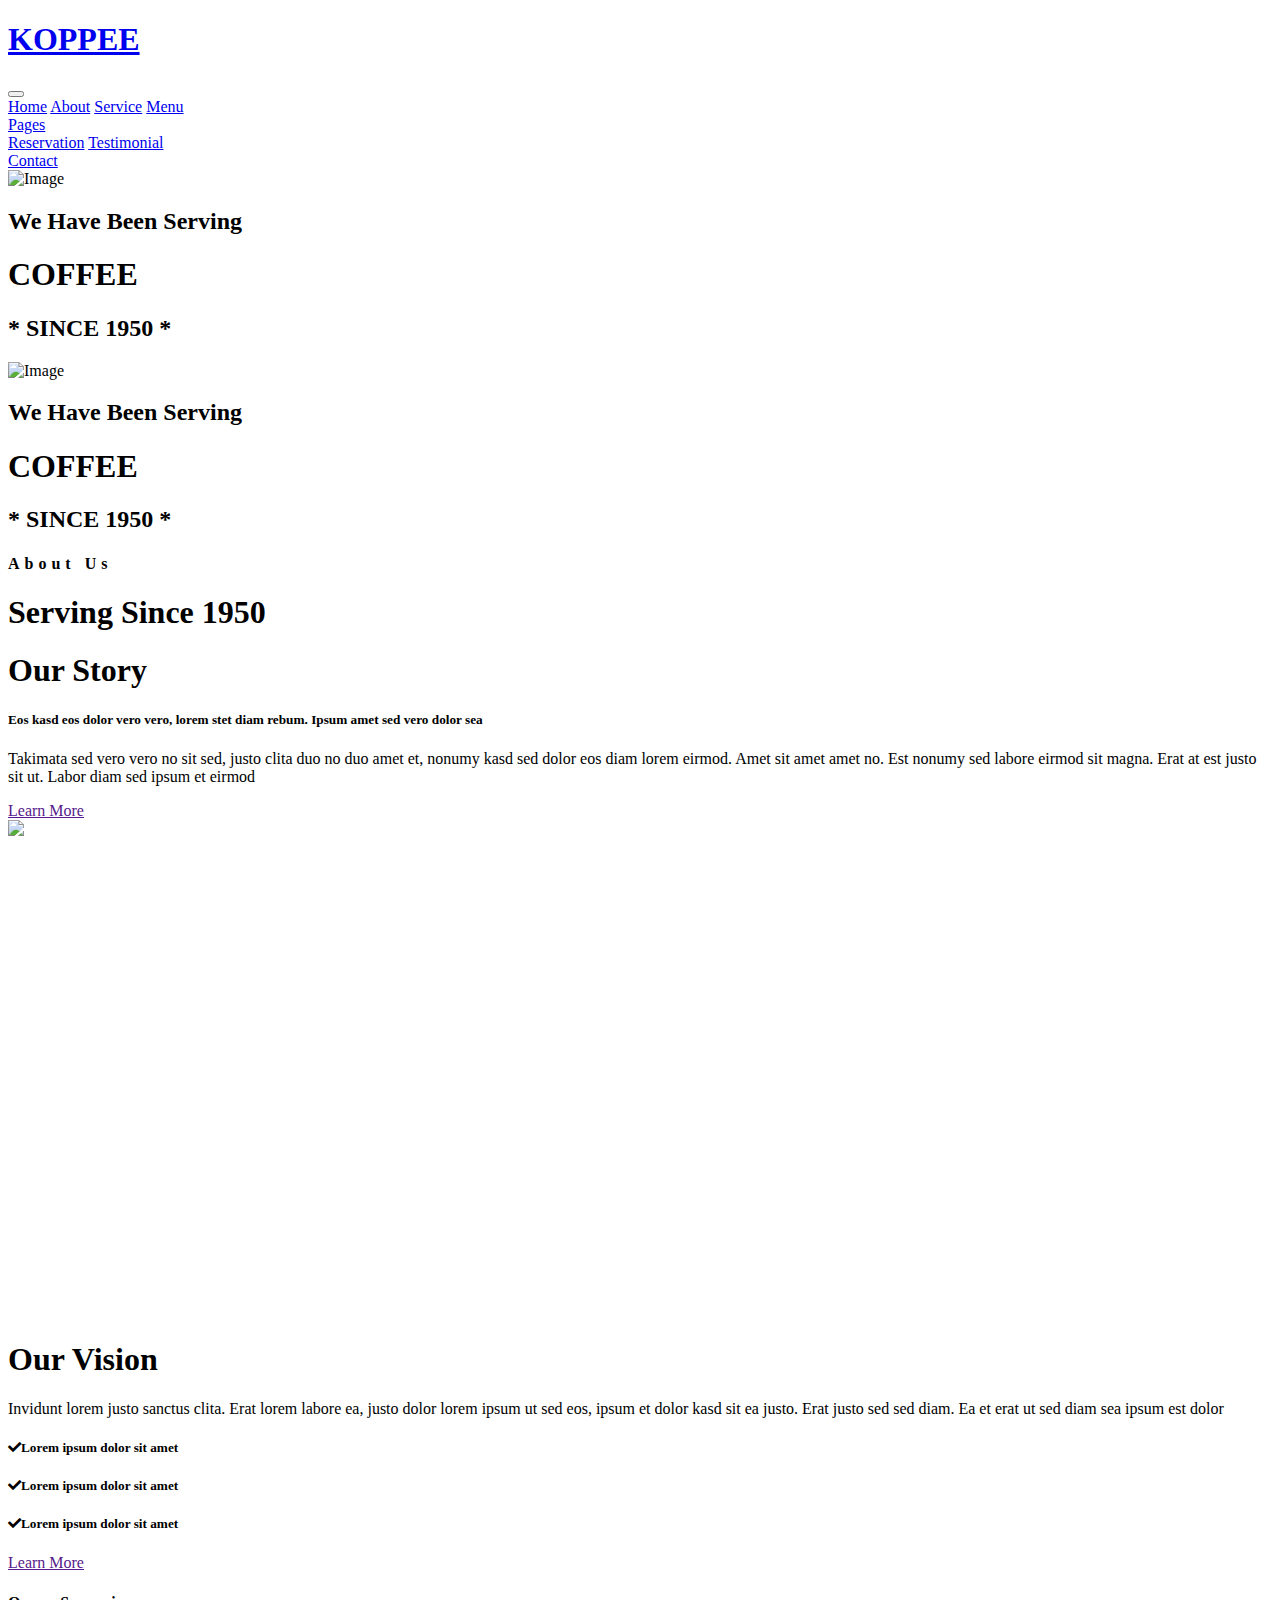
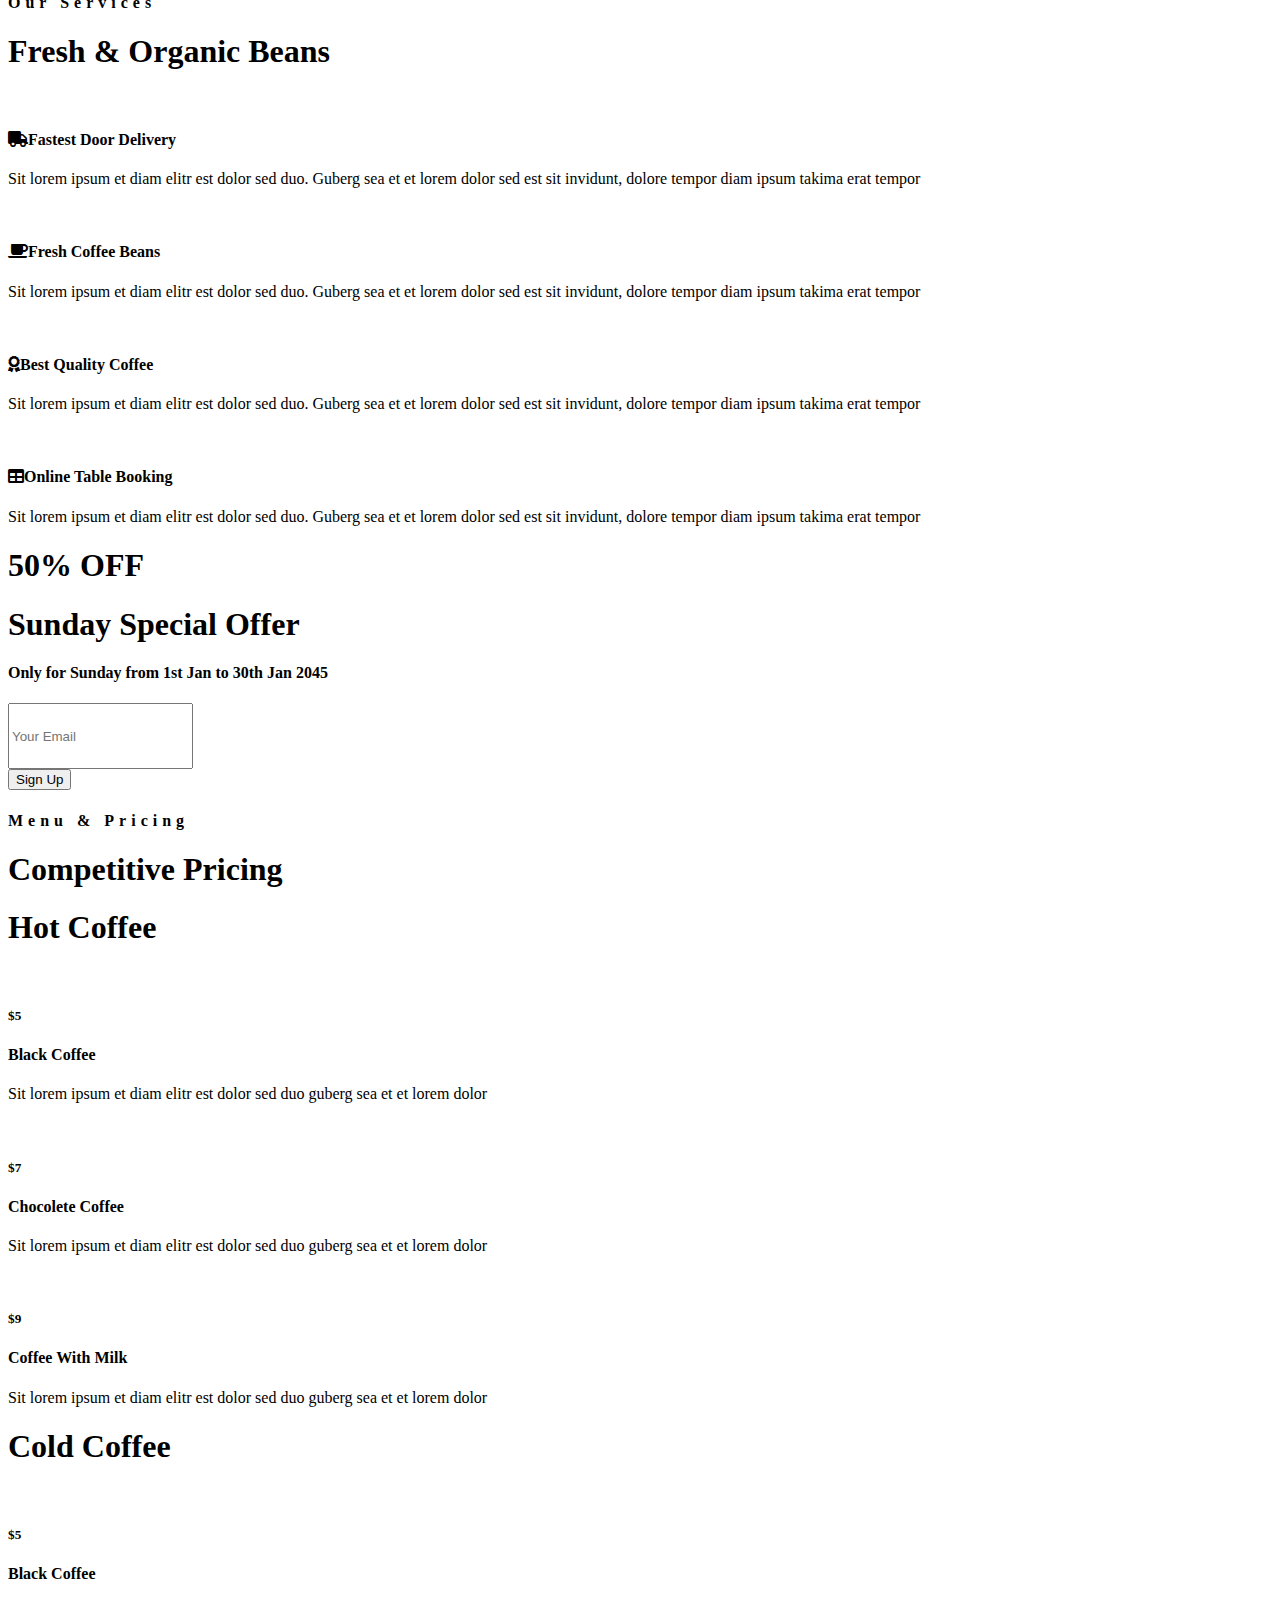
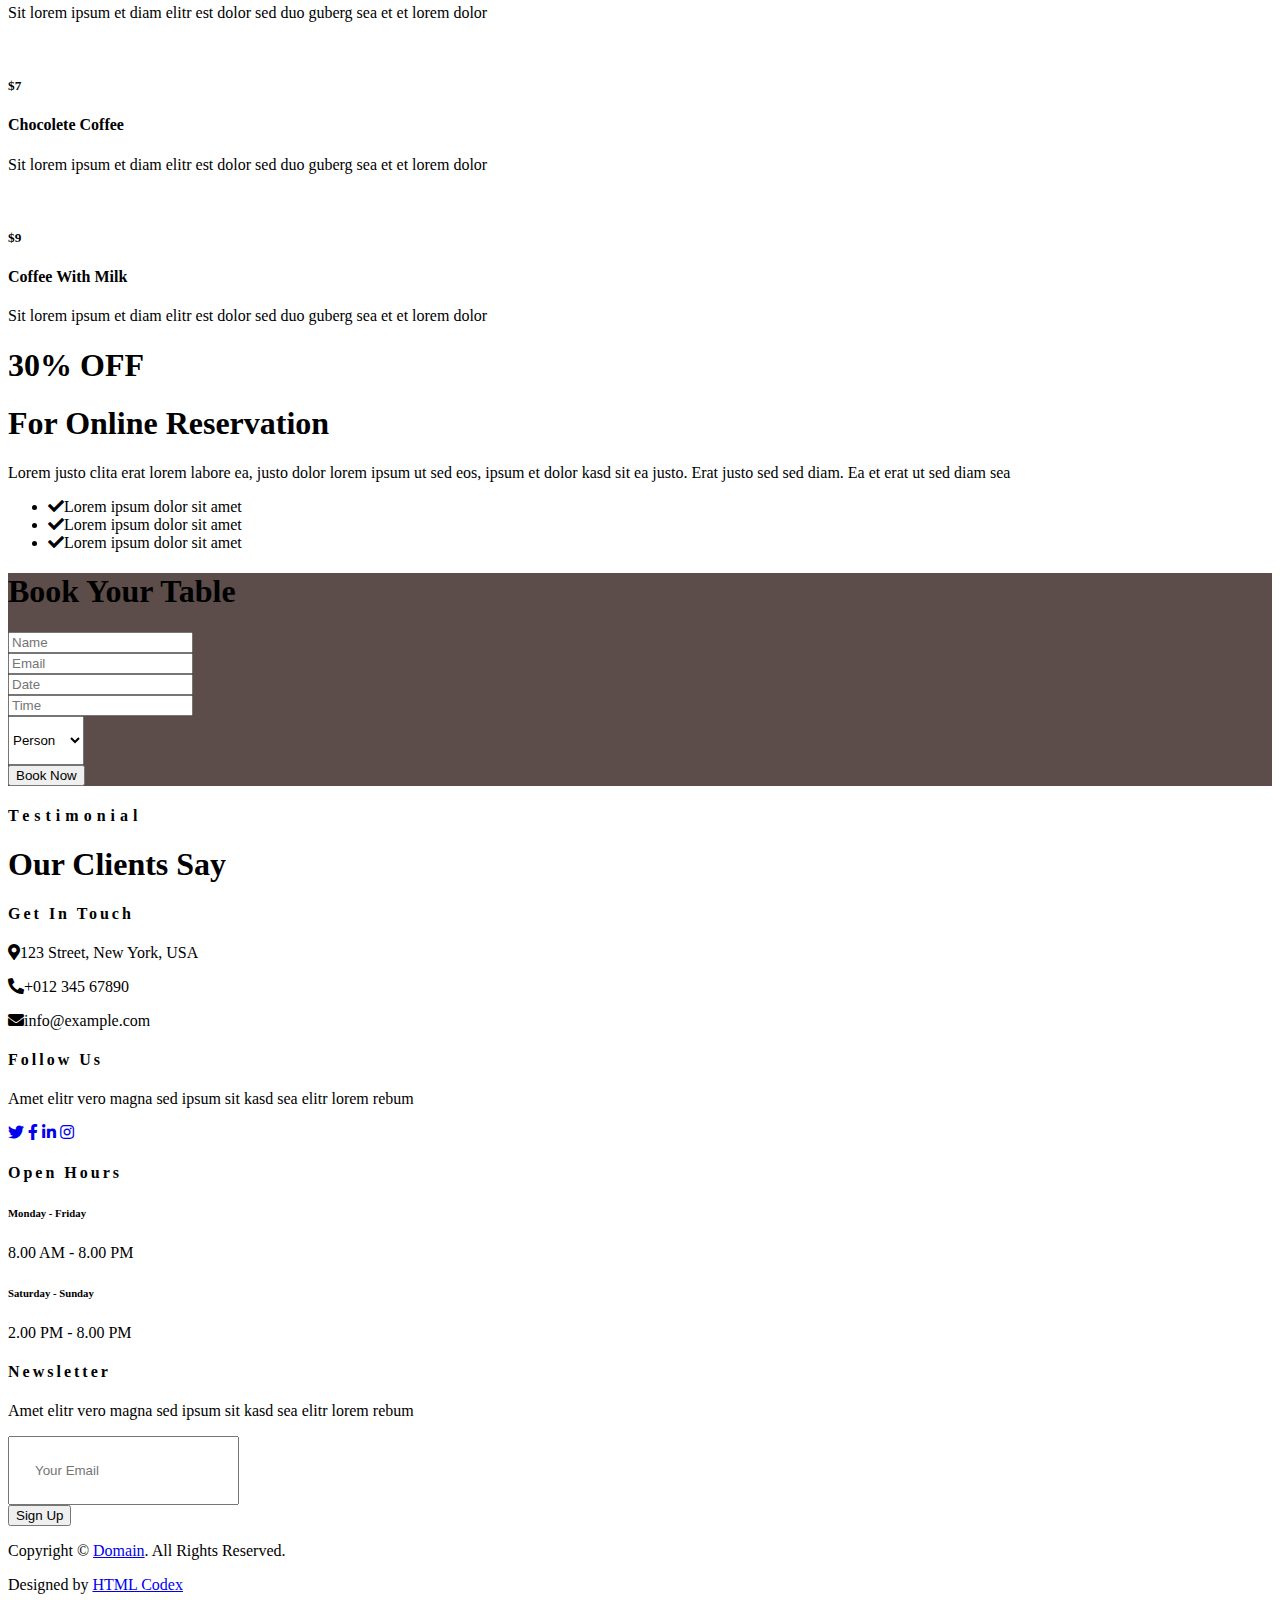
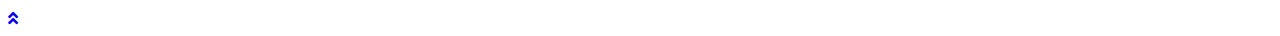
==== index.html @ 4078900e "Add files via upload" ====
<!DOCTYPE html>
<html lang="en">

<head>
    <meta charset="utf-8">
    <title>KOPPEE - Coffee Shop HTML Template</title>
    <meta content="width=device-width, initial-scale=1.0" name="viewport">
    <meta content="Free Website Template" name="keywords">
    <meta content="Free Website Template" name="description">

    <!-- Favicon -->
    <link href="img/favicon.ico" rel="icon">

    <!-- Google Font -->
    <link rel="preconnect" href="https://fonts.gstatic.com">
    <link href="https://fonts.googleapis.com/css2?family=Montserrat:wght@200;400&family=Roboto:wght@400;500;700&display=swap" rel="stylesheet"> 

    <!-- Font Awesome -->
    <link href="https://cdnjs.cloudflare.com/ajax/libs/font-awesome/5.10.0/css/all.min.css" rel="stylesheet">

    <!-- Libraries Stylesheet -->
    <link href="lib/owlcarousel/assets/owl.carousel.min.css" rel="stylesheet">
    <link href="lib/tempusdominus/css/tempusdominus-bootstrap-4.min.css" rel="stylesheet" />

    <!-- Customized Bootstrap Stylesheet -->
    <link href="css/style.min.css" rel="stylesheet">
</head>

<body>
    <!-- Navbar Start -->
    <div class="container-fluid p-0 nav-bar">
        <nav class="navbar navbar-expand-lg bg-none navbar-dark py-3">
            <a href="index.html" class="navbar-brand px-lg-4 m-0">
                <h1 class="m-0 display-4 text-uppercase text-white">KOPPEE</h1>
            </a>
            <button type="button" class="navbar-toggler" data-toggle="collapse" data-target="#navbarCollapse">
                <span class="navbar-toggler-icon"></span>
            </button>
            <div class="collapse navbar-collapse justify-content-between" id="navbarCollapse">
                <div class="navbar-nav ml-auto p-4">
                    <a href="index.html" class="nav-item nav-link active">Home</a>
                    <a href="about.html" class="nav-item nav-link">About</a>
                    <a href="service.html" class="nav-item nav-link">Service</a>
                    <a href="menu.html" class="nav-item nav-link">Menu</a>
                    <div class="nav-item dropdown">
                        <a href="#" class="nav-link dropdown-toggle" data-toggle="dropdown">Pages</a>
                        <div class="dropdown-menu text-capitalize">
                            <a href="reservation.html" class="dropdown-item">Reservation</a>
                            <a href="testimonial.html" class="dropdown-item">Testimonial</a>
                        </div>
                    </div>
                    <a href="contact.html" class="nav-item nav-link">Contact</a>
                </div>
            </div>
        </nav>
    </div>
    <!-- Navbar End -->

    <!-- Carousel Start -->
    <div class="container-fluid p-0 mb-5">
        <div id="blog-carousel" class="carousel slide overlay-bottom" data-ride="carousel">
            <div class="carousel-inner">
                <div class="carousel-item active">
                    <img class="w-100" src="img/carousel-1.jpg" alt="Image">
                    <div class="carousel-caption d-flex flex-column align-items-center justify-content-center">
                        <h2 class="text-primary font-weight-medium m-0">We Have Been Serving</h2>
                        <h1 class="display-1 text-white m-0">COFFEE</h1>
                        <h2 class="text-white m-0">* SINCE 1950 *</h2>
                    </div>
                </div>
                <div class="carousel-item">
                    <img class="w-100" src="img/carousel-2.jpg" alt="Image">
                    <div class="carousel-caption d-flex flex-column align-items-center justify-content-center">
                        <h2 class="text-primary font-weight-medium m-0">We Have Been Serving</h2>
                        <h1 class="display-1 text-white m-0">COFFEE</h1>
                        <h2 class="text-white m-0">* SINCE 1950 *</h2>
                    </div>
                </div>
            </div>
            <a class="carousel-control-prev" href="#blog-carousel" data-slide="prev">
                <span class="carousel-control-prev-icon"></span>
            </a>
            <a class="carousel-control-next" href="#blog-carousel" data-slide="next">
                <span class="carousel-control-next-icon"></span>
            </a>
        </div>
    </div>
    <!-- Carousel End -->


    <!-- About Start -->
    <div class="container-fluid py-5">
        <div class="container">
            <div class="section-title">
                <h4 class="text-primary text-uppercase" style="letter-spacing: 5px;">About Us</h4>
                <h1 class="display-4">Serving Since 1950</h1>
            </div>
            <div class="row">
                <div class="col-lg-4 py-0 py-lg-5">
                    <h1 class="mb-3">Our Story</h1>
                    <h5 class="mb-3">Eos kasd eos dolor vero vero, lorem stet diam rebum. Ipsum amet sed vero dolor sea</h5>
                    <p>Takimata sed vero vero no sit sed, justo clita duo no duo amet et, nonumy kasd sed dolor eos diam lorem eirmod. Amet sit amet amet no. Est nonumy sed labore eirmod sit magna. Erat at est justo sit ut. Labor diam sed ipsum et eirmod</p>
                    <a href="" class="btn btn-secondary font-weight-bold py-2 px-4 mt-2">Learn More</a>
                </div>
                <div class="col-lg-4 py-5 py-lg-0" style="min-height: 500px;">
                    <div class="position-relative h-100">
                        <img class="position-absolute w-100 h-100" src="img/about.png" style="object-fit: cover;">
                    </div>
                </div>
                <div class="col-lg-4 py-0 py-lg-5">
                    <h1 class="mb-3">Our Vision</h1>
                    <p>Invidunt lorem justo sanctus clita. Erat lorem labore ea, justo dolor lorem ipsum ut sed eos, ipsum et dolor kasd sit ea justo. Erat justo sed sed diam. Ea et erat ut sed diam sea ipsum est dolor</p>
                    <h5 class="mb-3"><i class="fa fa-check text-primary mr-3"></i>Lorem ipsum dolor sit amet</h5>
                    <h5 class="mb-3"><i class="fa fa-check text-primary mr-3"></i>Lorem ipsum dolor sit amet</h5>
                    <h5 class="mb-3"><i class="fa fa-check text-primary mr-3"></i>Lorem ipsum dolor sit amet</h5>
                    <a href="" class="btn btn-primary font-weight-bold py-2 px-4 mt-2">Learn More</a>
                </div>
            </div>
        </div>
    </div>
    <!-- About End -->


    <!-- Service Start -->
    <div class="container-fluid pt-5">
        <div class="container">
            <div class="section-title">
                <h4 class="text-primary text-uppercase" style="letter-spacing: 5px;">Our Services</h4>
                <h1 class="display-4">Fresh & Organic Beans</h1>
            </div>
            <div class="row">
                <div class="col-lg-6 mb-5">
                    <div class="row align-items-center">
                        <div class="col-sm-5">
                            <img class="img-fluid mb-3 mb-sm-0" src="img/service-1.jpg" alt="">
                        </div>
                        <div class="col-sm-7">
                            <h4><i class="fa fa-truck service-icon"></i>Fastest Door Delivery</h4>
                            <p class="m-0">Sit lorem ipsum et diam elitr est dolor sed duo. Guberg sea et et lorem dolor sed est sit
                                invidunt, dolore tempor diam ipsum takima erat tempor</p>
                        </div>
                    </div>
                </div>
                <div class="col-lg-6 mb-5">
                    <div class="row align-items-center">
                        <div class="col-sm-5">
                            <img class="img-fluid mb-3 mb-sm-0" src="img/service-2.jpg" alt="">
                        </div>
                        <div class="col-sm-7">
                            <h4><i class="fa fa-coffee service-icon"></i>Fresh Coffee Beans</h4>
                            <p class="m-0">Sit lorem ipsum et diam elitr est dolor sed duo. Guberg sea et et lorem dolor sed est sit
                                invidunt, dolore tempor diam ipsum takima erat tempor</p>
                        </div>
                    </div>
                </div>
                <div class="col-lg-6 mb-5">
                    <div class="row align-items-center">
                        <div class="col-sm-5">
                            <img class="img-fluid mb-3 mb-sm-0" src="img/service-3.jpg" alt="">
                        </div>
                        <div class="col-sm-7">
                            <h4><i class="fa fa-award service-icon"></i>Best Quality Coffee</h4>
                            <p class="m-0">Sit lorem ipsum et diam elitr est dolor sed duo. Guberg sea et et lorem dolor sed est sit
                                invidunt, dolore tempor diam ipsum takima erat tempor</p>
                        </div>
                    </div>
                </div>
                <div class="col-lg-6 mb-5">
                    <div class="row align-items-center">
                        <div class="col-sm-5">
                            <img class="img-fluid mb-3 mb-sm-0" src="img/service-4.jpg" alt="">
                        </div>
                        <div class="col-sm-7">
                            <h4><i class="fa fa-table service-icon"></i>Online Table Booking</h4>
                            <p class="m-0">Sit lorem ipsum et diam elitr est dolor sed duo. Guberg sea et et lorem dolor sed est sit
                                invidunt, dolore tempor diam ipsum takima erat tempor</p>
                        </div>
                    </div>
                </div>
            </div>
        </div>
    </div>
    <!-- Service End -->


    <!-- Offer Start -->
    <div class="offer container-fluid my-5 py-5 text-center position-relative overlay-top overlay-bottom">
        <div class="container py-5">
            <h1 class="display-3 text-primary mt-3">50% OFF</h1>
            <h1 class="text-white mb-3">Sunday Special Offer</h1>
            <h4 class="text-white font-weight-normal mb-4 pb-3">Only for Sunday from 1st Jan to 30th Jan 2045</h4>
            <form class="form-inline justify-content-center mb-4">
                <div class="input-group">
                    <input type="text" class="form-control p-4" placeholder="Your Email" style="height: 60px;">
                    <div class="input-group-append">
                        <button class="btn btn-primary font-weight-bold px-4" type="submit">Sign Up</button>
                    </div>
                </div>
            </form>
        </div>
    </div>
    <!-- Offer End -->


    <!-- Menu Start -->
    <div class="container-fluid pt-5">
        <div class="container">
            <div class="section-title">
                <h4 class="text-primary text-uppercase" style="letter-spacing: 5px;">Menu & Pricing</h4>
                <h1 class="display-4">Competitive Pricing</h1>
            </div>
            <div class="row">
                <div class="col-lg-6">
                    <h1 class="mb-5">Hot Coffee</h1>
                    <div class="row align-items-center mb-5">
                        <div class="col-4 col-sm-3">
                            <img class="w-100 rounded-circle mb-3 mb-sm-0" src="img/menu-1.jpg" alt="">
                            <h5 class="menu-price">$5</h5>
                        </div>
                        <div class="col-8 col-sm-9">
                            <h4>Black Coffee</h4>
                            <p class="m-0">Sit lorem ipsum et diam elitr est dolor sed duo guberg sea et et lorem dolor</p>
                        </div>
                    </div>
                    <div class="row align-items-center mb-5">
                        <div class="col-4 col-sm-3">
                            <img class="w-100 rounded-circle mb-3 mb-sm-0" src="img/menu-2.jpg" alt="">
                            <h5 class="menu-price">$7</h5>
                        </div>
                        <div class="col-8 col-sm-9">
                            <h4>Chocolete Coffee</h4>
                            <p class="m-0">Sit lorem ipsum et diam elitr est dolor sed duo guberg sea et et lorem dolor</p>
                        </div>
                    </div>
                    <div class="row align-items-center mb-5">
                        <div class="col-4 col-sm-3">
                            <img class="w-100 rounded-circle mb-3 mb-sm-0" src="img/menu-3.jpg" alt="">
                            <h5 class="menu-price">$9</h5>
                        </div>
                        <div class="col-8 col-sm-9">
                            <h4>Coffee With Milk</h4>
                            <p class="m-0">Sit lorem ipsum et diam elitr est dolor sed duo guberg sea et et lorem dolor</p>
                        </div>
                    </div>
                </div>
                <div class="col-lg-6">
                    <h1 class="mb-5">Cold Coffee</h1>
                    <div class="row align-items-center mb-5">
                        <div class="col-4 col-sm-3">
                            <img class="w-100 rounded-circle mb-3 mb-sm-0" src="img/menu-1.jpg" alt="">
                            <h5 class="menu-price">$5</h5>
                        </div>
                        <div class="col-8 col-sm-9">
                            <h4>Black Coffee</h4>
                            <p class="m-0">Sit lorem ipsum et diam elitr est dolor sed duo guberg sea et et lorem dolor</p>
                        </div>
                    </div>
                    <div class="row align-items-center mb-5">
                        <div class="col-4 col-sm-3">
                            <img class="w-100 rounded-circle mb-3 mb-sm-0" src="img/menu-2.jpg" alt="">
                            <h5 class="menu-price">$7</h5>
                        </div>
                        <div class="col-8 col-sm-9">
                            <h4>Chocolete Coffee</h4>
                            <p class="m-0">Sit lorem ipsum et diam elitr est dolor sed duo guberg sea et et lorem dolor</p>
                        </div>
                    </div>
                    <div class="row align-items-center mb-5">
                        <div class="col-4 col-sm-3">
                            <img class="w-100 rounded-circle mb-3 mb-sm-0" src="img/menu-3.jpg" alt="">
                            <h5 class="menu-price">$9</h5>
                        </div>
                        <div class="col-8 col-sm-9">
                            <h4>Coffee With Milk</h4>
                            <p class="m-0">Sit lorem ipsum et diam elitr est dolor sed duo guberg sea et et lorem dolor</p>
                        </div>
                    </div>
                </div>
            </div>
        </div>
    </div>
    <!-- Menu End -->


    <!-- Reservation Start -->
    <div class="container-fluid my-5">
        <div class="container">
            <div class="reservation position-relative overlay-top overlay-bottom">
                <div class="row align-items-center">
                    <div class="col-lg-6 my-5 my-lg-0">
                        <div class="p-5">
                            <div class="mb-4">
                                <h1 class="display-3 text-primary">30% OFF</h1>
                                <h1 class="text-white">For Online Reservation</h1>
                            </div>
                            <p class="text-white">Lorem justo clita erat lorem labore ea, justo dolor lorem ipsum ut sed eos,
                                ipsum et dolor kasd sit ea justo. Erat justo sed sed diam. Ea et erat ut sed diam sea</p>
                            <ul class="list-inline text-white m-0">
                                <li class="py-2"><i class="fa fa-check text-primary mr-3"></i>Lorem ipsum dolor sit amet</li>
                                <li class="py-2"><i class="fa fa-check text-primary mr-3"></i>Lorem ipsum dolor sit amet</li>
                                <li class="py-2"><i class="fa fa-check text-primary mr-3"></i>Lorem ipsum dolor sit amet</li>
                            </ul>
                        </div>
                    </div>
                    <div class="col-lg-6">
                        <div class="text-center p-5" style="background: rgba(51, 33, 29, .8);">
                            <h1 class="text-white mb-4 mt-5">Book Your Table</h1>
                            <form class="mb-5">
                                <div class="form-group">
                                    <input type="text" class="form-control bg-transparent border-primary p-4" placeholder="Name"
                                        required="required" />
                                </div>
                                <div class="form-group">
                                    <input type="email" class="form-control bg-transparent border-primary p-4" placeholder="Email"
                                        required="required" />
                                </div>
                                <div class="form-group">
                                    <div class="date" id="date" data-target-input="nearest">
                                        <input type="text" class="form-control bg-transparent border-primary p-4 datetimepicker-input" placeholder="Date" data-target="#date" data-toggle="datetimepicker"/>
                                    </div>
                                </div>
                                <div class="form-group">
                                    <div class="time" id="time" data-target-input="nearest">
                                        <input type="text" class="form-control bg-transparent border-primary p-4 datetimepicker-input" placeholder="Time" data-target="#time" data-toggle="datetimepicker"/>
                                    </div>
                                </div>
                                <div class="form-group">
                                    <select class="custom-select bg-transparent border-primary px-4" style="height: 49px;">
                                        <option selected>Person</option>
                                        <option value="1">Person 1</option>
                                        <option value="2">Person 2</option>
                                        <option value="3">Person 3</option>
                                        <option value="3">Person 4</option>
                                    </select>
                                </div>
                                
                                <div>
                                    <button class="btn btn-primary btn-block font-weight-bold py-3" type="submit">Book Now</button>
                                </div>
                            </form>
                        </div>
                    </div>
                </div>
            </div>
        </div>
    </div>
    <!-- Reservation End -->


    <!-- Testimonial Start -->
    <div class="container-fluid py-5">
        <div class="container">
            <div class="section-title">
                <h4 class="text-primary text-uppercase" style="letter-spacing: 5px;">Testimonial</h4>
                <h1 class="display-4">Our Clients Say</h1>
            </div>
            <div class="owl-carousel testimonial-carousel">
                <div class="testimonial-item">
                    <div class="d-flex align-items-center mb-3">
                        <img class="img-fluid" src="img/testimonial-1.jpg" alt="">
                        <div class="ml-3">
                            <h4>Client Name</h4>
                            <i>Profession</i>
                        </div>
                    </div>
                    <p class="m-0">Sed ea amet kasd elitr stet, stet rebum et ipsum est duo elitr eirmod clita lorem. Dolor tempor ipsum sanct clita</p>
                </div>
                <div class="testimonial-item">
                    <div class="d-flex align-items-center mb-3">
                        <img class="img-fluid" src="img/testimonial-2.jpg" alt="">
                        <div class="ml-3">
                            <h4>Client Name</h4>
                            <i>Profession</i>
                        </div>
                    </div>
                    <p class="m-0">Sed ea amet kasd elitr stet, stet rebum et ipsum est duo elitr eirmod clita lorem. Dolor tempor ipsum sanct clita</p>
                </div>
                <div class="testimonial-item">
                    <div class="d-flex align-items-center mb-3">
                        <img class="img-fluid" src="img/testimonial-3.jpg" alt="">
                        <div class="ml-3">
                            <h4>Client Name</h4>
                            <i>Profession</i>
                        </div>
                    </div>
                    <p class="m-0">Sed ea amet kasd elitr stet, stet rebum et ipsum est duo elitr eirmod clita lorem. Dolor tempor ipsum sanct clita</p>
                </div>
                <div class="testimonial-item">
                    <div class="d-flex align-items-center mb-3">
                        <img class="img-fluid" src="img/testimonial-4.jpg" alt="">
                        <div class="ml-3">
                            <h4>Client Name</h4>
                            <i>Profession</i>
                        </div>
                    </div>
                    <p class="m-0">Sed ea amet kasd elitr stet, stet rebum et ipsum est duo elitr eirmod clita lorem. Dolor tempor ipsum sanct clita</p>
                </div>
            </div>
        </div>
    </div>
    <!-- Testimonial End -->


    <!-- Footer Start -->
    <div class="container-fluid footer text-white mt-5 pt-5 px-0 position-relative overlay-top">
        <div class="row mx-0 pt-5 px-sm-3 px-lg-5 mt-4">
            <div class="col-lg-3 col-md-6 mb-5">
                <h4 class="text-white text-uppercase mb-4" style="letter-spacing: 3px;">Get In Touch</h4>
                <p><i class="fa fa-map-marker-alt mr-2"></i>123 Street, New York, USA</p>
                <p><i class="fa fa-phone-alt mr-2"></i>+012 345 67890</p>
                <p class="m-0"><i class="fa fa-envelope mr-2"></i>info@example.com</p>
            </div>
            <div class="col-lg-3 col-md-6 mb-5">
                <h4 class="text-white text-uppercase mb-4" style="letter-spacing: 3px;">Follow Us</h4>
                <p>Amet elitr vero magna sed ipsum sit kasd sea elitr lorem rebum</p>
                <div class="d-flex justify-content-start">
                    <a class="btn btn-lg btn-outline-light btn-lg-square mr-2" href="#"><i class="fab fa-twitter"></i></a>
                    <a class="btn btn-lg btn-outline-light btn-lg-square mr-2" href="#"><i class="fab fa-facebook-f"></i></a>
                    <a class="btn btn-lg btn-outline-light btn-lg-square mr-2" href="#"><i class="fab fa-linkedin-in"></i></a>
                    <a class="btn btn-lg btn-outline-light btn-lg-square" href="#"><i class="fab fa-instagram"></i></a>
                </div>
            </div>
            <div class="col-lg-3 col-md-6 mb-5">
                <h4 class="text-white text-uppercase mb-4" style="letter-spacing: 3px;">Open Hours</h4>
                <div>
                    <h6 class="text-white text-uppercase">Monday - Friday</h6>
                    <p>8.00 AM - 8.00 PM</p>
                    <h6 class="text-white text-uppercase">Saturday - Sunday</h6>
                    <p>2.00 PM - 8.00 PM</p>
                </div>
            </div>
            <div class="col-lg-3 col-md-6 mb-5">
                <h4 class="text-white text-uppercase mb-4" style="letter-spacing: 3px;">Newsletter</h4>
                <p>Amet elitr vero magna sed ipsum sit kasd sea elitr lorem rebum</p>
                <div class="w-100">
                    <div class="input-group">
                        <input type="text" class="form-control border-light" style="padding: 25px;" placeholder="Your Email">
                        <div class="input-group-append">
                            <button class="btn btn-primary font-weight-bold px-3">Sign Up</button>
                        </div>
                    </div>
                </div>
            </div>
        </div>
        <div class="container-fluid text-center text-white border-top mt-4 py-4 px-sm-3 px-md-5" style="border-color: rgba(256, 256, 256, .1) !important;">
            <p class="mb-2 text-white">Copyright &copy; <a class="font-weight-bold" href="#">Domain</a>. All Rights Reserved.</a></p>
            <p class="m-0 text-white">Designed by <a class="font-weight-bold" href="https://htmlcodex.com">HTML Codex</a></p>
        </div>
    </div>
    <!-- Footer End -->


    <!-- Back to Top -->
    <a href="#" class="btn btn-lg btn-primary btn-lg-square back-to-top"><i class="fa fa-angle-double-up"></i></a>


    <!-- JavaScript Libraries -->
    <script src="https://code.jquery.com/jquery-3.4.1.min.js"></script>
    <script src="https://stackpath.bootstrapcdn.com/bootstrap/4.4.1/js/bootstrap.bundle.min.js"></script>
    <script src="lib/easing/easing.min.js"></script>
    <script src="lib/waypoints/waypoints.min.js"></script>
    <script src="lib/owlcarousel/owl.carousel.min.js"></script>
    <script src="lib/tempusdominus/js/moment.min.js"></script>
    <script src="lib/tempusdominus/js/moment-timezone.min.js"></script>
    <script src="lib/tempusdominus/js/tempusdominus-bootstrap-4.min.js"></script>

    <!-- Contact Javascript File -->
    <script src="mail/jqBootstrapValidation.min.js"></script>
    <script src="mail/contact.js"></script>

    <!-- Template Javascript -->
    <script src="js/main.js"></script>
</body>

</html>
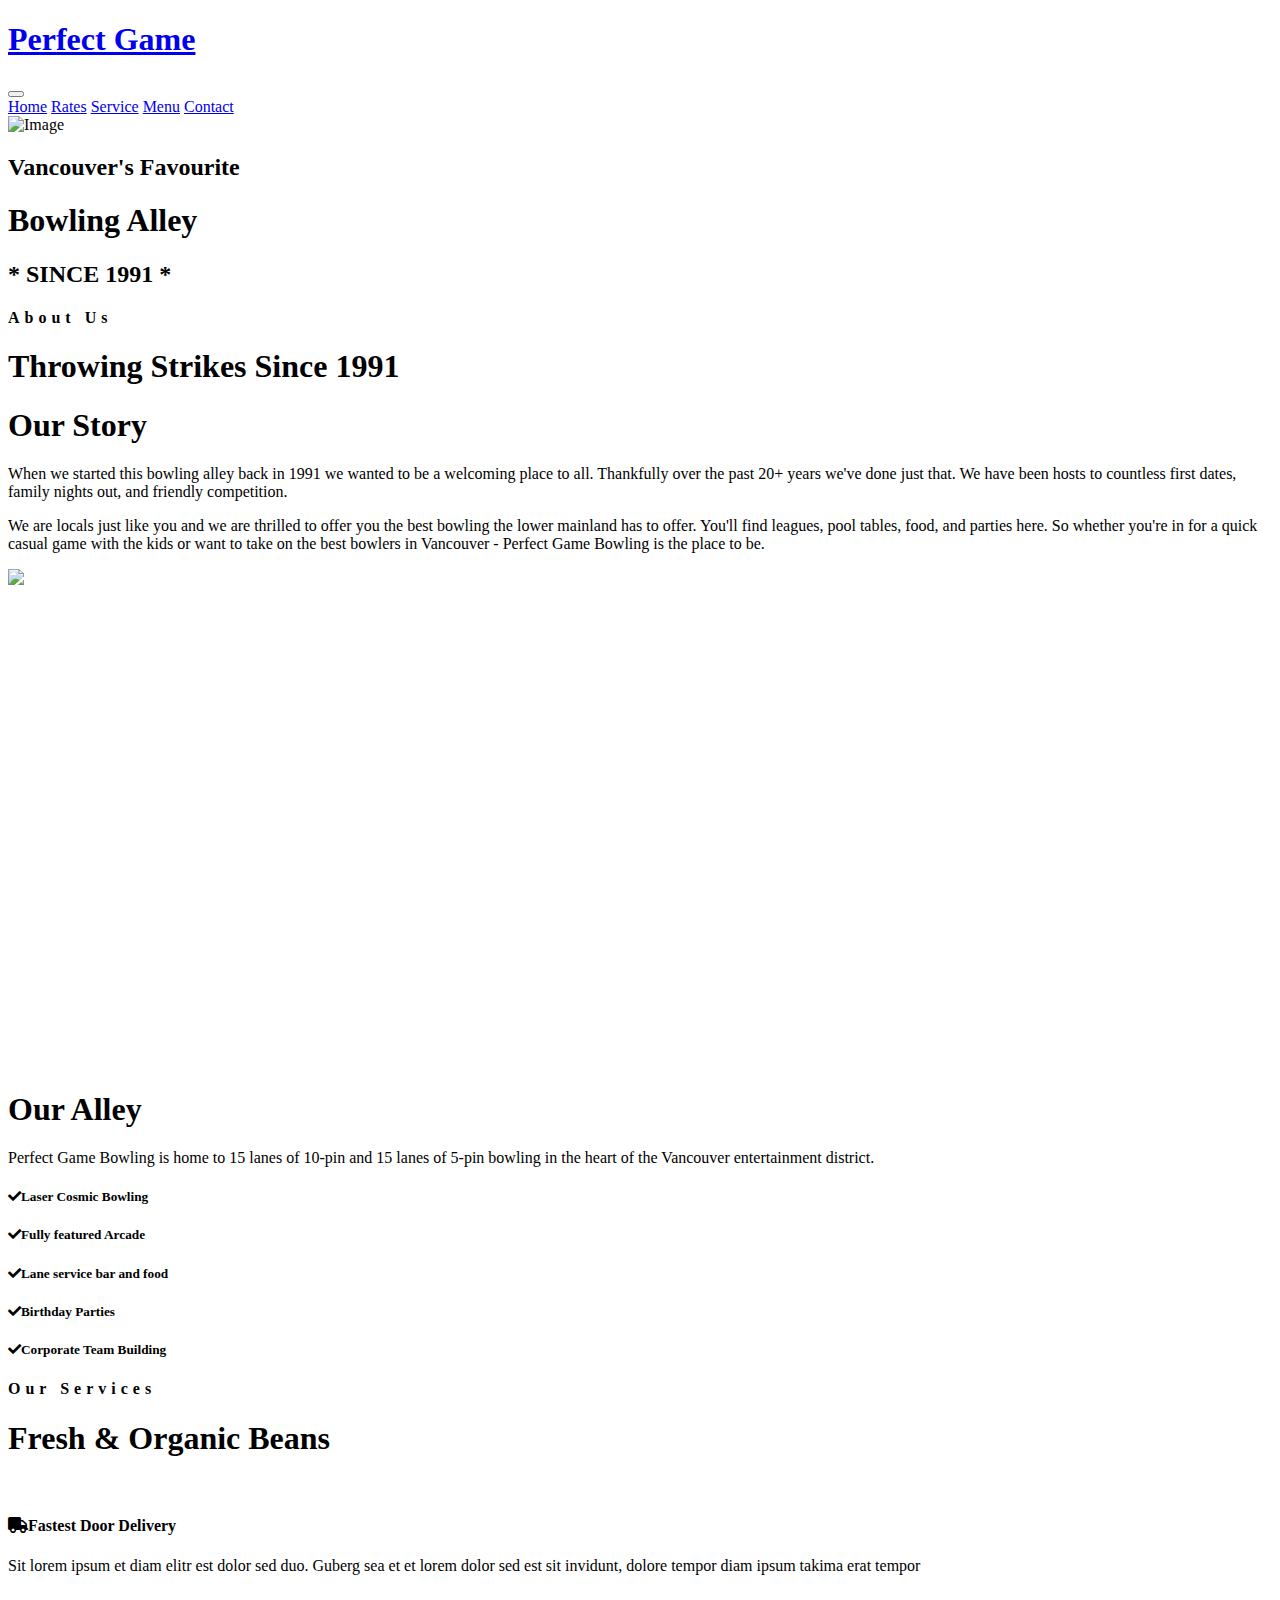
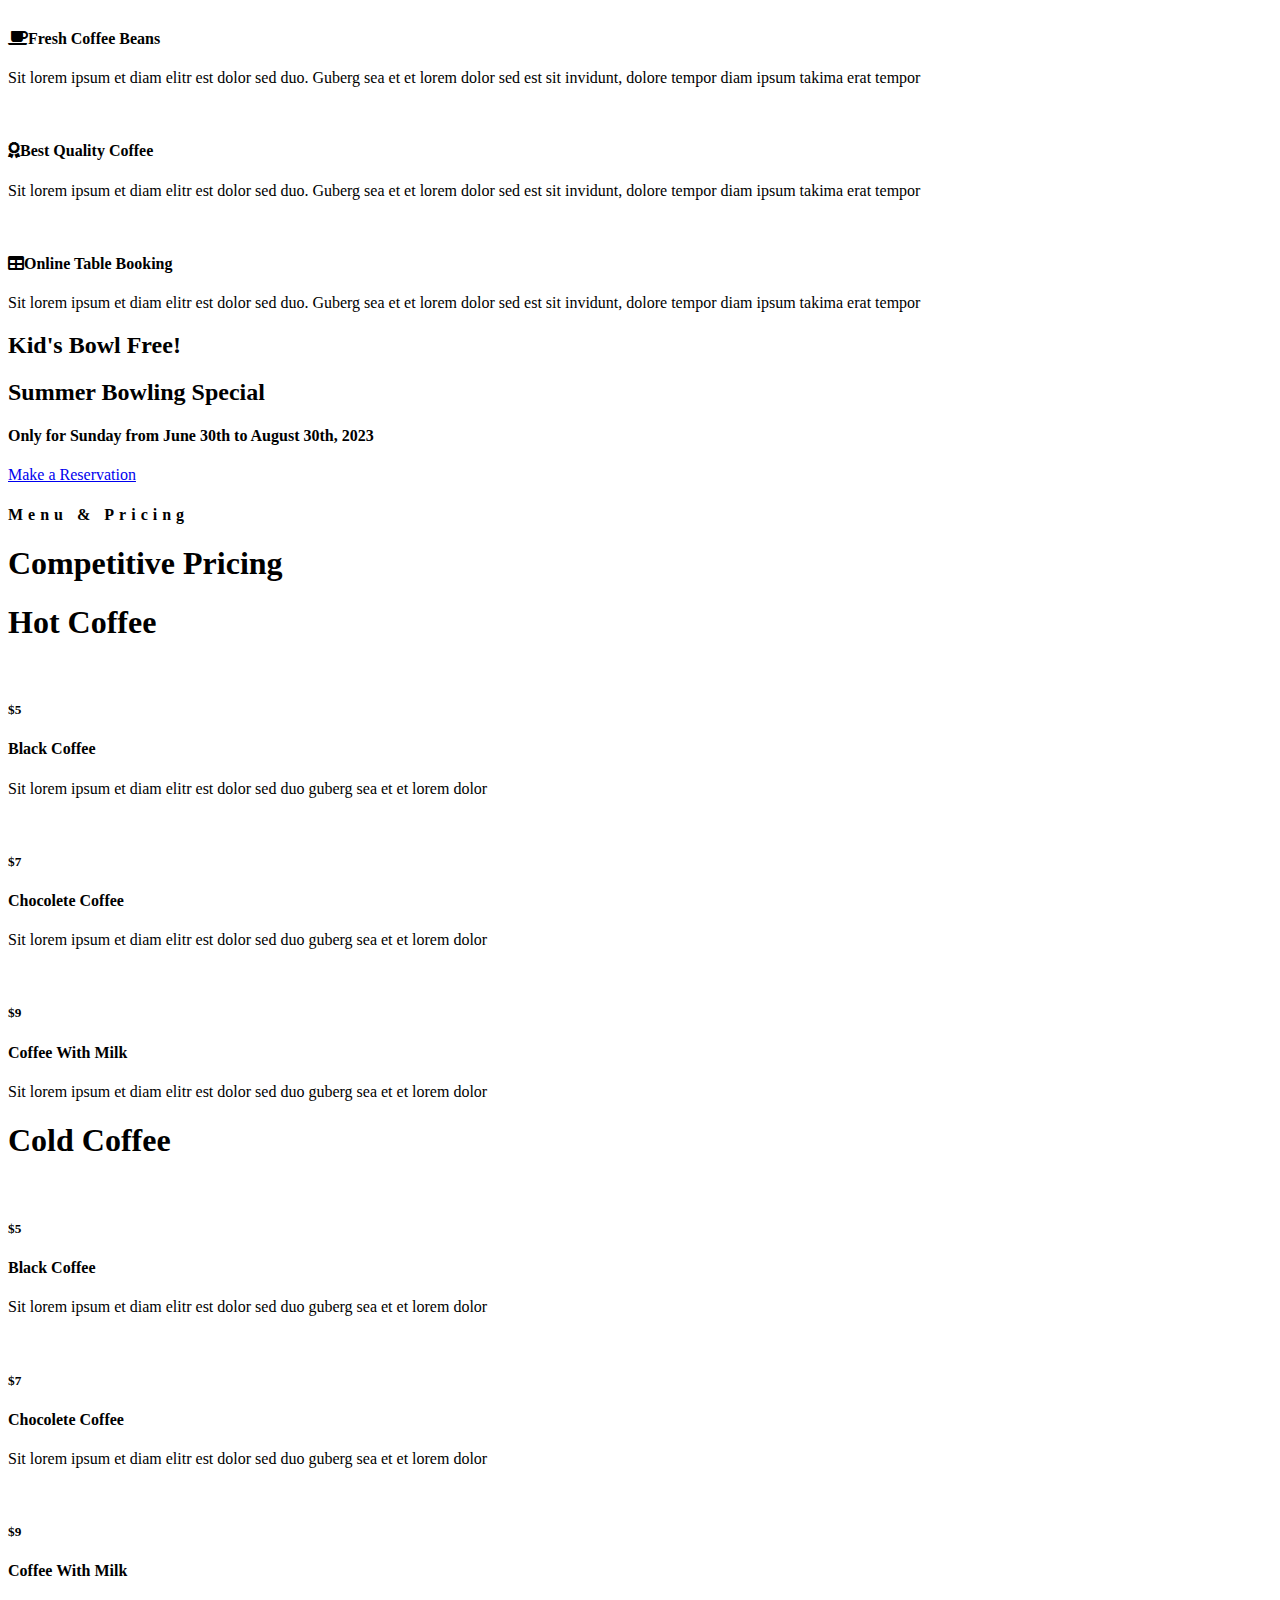
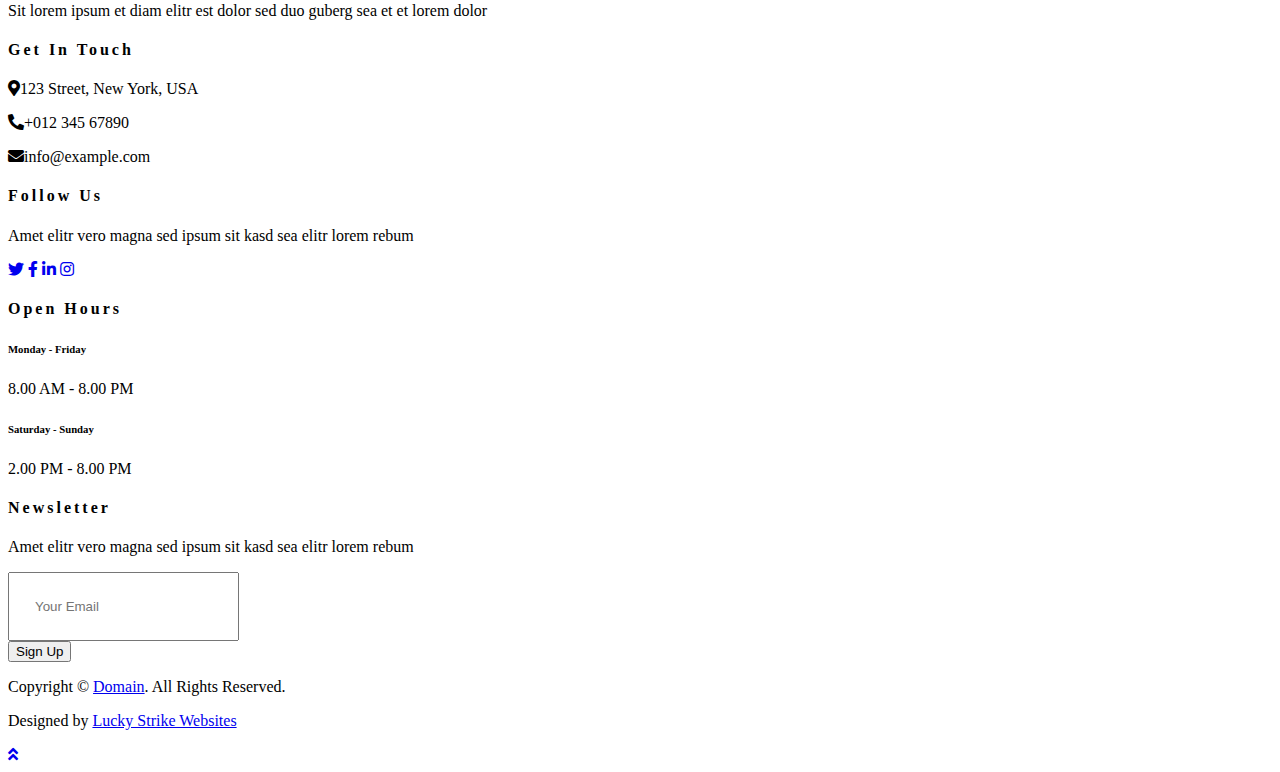
==== commit 6dbeb949: "Update progress on bowling theme" ====
--- a/index.html
+++ b/index.html
@@ -3,13 +3,13 @@
 
 <head>
     <meta charset="utf-8">
-    <title>KOPPEE - Coffee Shop HTML Template</title>
+    <title>Perfect Game Bowling</title>
     <meta content="width=device-width, initial-scale=1.0" name="viewport">
     <meta content="Free Website Template" name="keywords">
     <meta content="Free Website Template" name="description">
 
     <!-- Favicon -->
-    <link href="img/favicon.ico" rel="icon">
+    <link href="img/pin-favicon.png" rel="icon">
 
     <!-- Google Font -->
     <link rel="preconnect" href="https://fonts.gstatic.com">
@@ -20,9 +20,9 @@
 
     <!-- Libraries Stylesheet -->
     <link href="lib/owlcarousel/assets/owl.carousel.min.css" rel="stylesheet">
-    <link href="lib/tempusdominus/css/tempusdominus-bootstrap-4.min.css" rel="stylesheet" />
 
     <!-- Customized Bootstrap Stylesheet -->
+    <link href="https://cdn.jsdelivr.net/npm/bootstrap@5.3.0-alpha2/dist/css/bootstrap.min.css" rel="stylesheet" integrity="sha384-aFq/bzH65dt+w6FI2ooMVUpc+21e0SRygnTpmBvdBgSdnuTN7QbdgL+OapgHtvPp" crossorigin="anonymous">
     <link href="css/style.min.css" rel="stylesheet">
 </head>
 
@@ -31,7 +31,7 @@
     <div class="container-fluid p-0 nav-bar">
         <nav class="navbar navbar-expand-lg bg-none navbar-dark py-3">
             <a href="index.html" class="navbar-brand px-lg-4 m-0">
-                <h1 class="m-0 display-4 text-uppercase text-white">KOPPEE</h1>
+                <h1 class="m-0 display-4 text-uppercase text-white">Perfect Game</h1>
             </a>
             <button type="button" class="navbar-toggler" data-toggle="collapse" data-target="#navbarCollapse">
                 <span class="navbar-toggler-icon"></span>
@@ -39,16 +39,9 @@
             <div class="collapse navbar-collapse justify-content-between" id="navbarCollapse">
                 <div class="navbar-nav ml-auto p-4">
                     <a href="index.html" class="nav-item nav-link active">Home</a>
-                    <a href="about.html" class="nav-item nav-link">About</a>
+                    <a href="rates.html" class="nav-item nav-link">Rates</a>
                     <a href="service.html" class="nav-item nav-link">Service</a>
                     <a href="menu.html" class="nav-item nav-link">Menu</a>
-                    <div class="nav-item dropdown">
-                        <a href="#" class="nav-link dropdown-toggle" data-toggle="dropdown">Pages</a>
-                        <div class="dropdown-menu text-capitalize">
-                            <a href="reservation.html" class="dropdown-item">Reservation</a>
-                            <a href="testimonial.html" class="dropdown-item">Testimonial</a>
-                        </div>
-                    </div>
                     <a href="contact.html" class="nav-item nav-link">Contact</a>
                 </div>
             </div>
@@ -61,14 +54,14 @@
         <div id="blog-carousel" class="carousel slide overlay-bottom" data-ride="carousel">
             <div class="carousel-inner">
                 <div class="carousel-item active">
-                    <img class="w-100" src="img/carousel-1.jpg" alt="Image">
+                    <img class="w-100" src="img/bowling-alley-1.jpg" alt="Image">
                     <div class="carousel-caption d-flex flex-column align-items-center justify-content-center">
-                        <h2 class="text-primary font-weight-medium m-0">We Have Been Serving</h2>
-                        <h1 class="display-1 text-white m-0">COFFEE</h1>
-                        <h2 class="text-white m-0">* SINCE 1950 *</h2>
-                    </div>
-                </div>
-                <div class="carousel-item">
+                        <h2 class="font-weight-medium m-0">Vancouver's Favourite</h2>
+                        <h1 class="display-1 text-white m-0 text-uppercase">Bowling Alley</h1>
+                        <h2 class="text-white m-0">* SINCE 1991 *</h2>
+                    </div>
+                </div>
+                <!-- <div class="carousel-item">
                     <img class="w-100" src="img/carousel-2.jpg" alt="Image">
                     <div class="carousel-caption d-flex flex-column align-items-center justify-content-center">
                         <h2 class="text-primary font-weight-medium m-0">We Have Been Serving</h2>
@@ -82,7 +75,7 @@
             </a>
             <a class="carousel-control-next" href="#blog-carousel" data-slide="next">
                 <span class="carousel-control-next-icon"></span>
-            </a>
+            </a> -->
         </div>
     </div>
     <!-- Carousel End -->
@@ -92,28 +85,36 @@
     <div class="container-fluid py-5">
         <div class="container">
             <div class="section-title">
-                <h4 class="text-primary text-uppercase" style="letter-spacing: 5px;">About Us</h4>
-                <h1 class="display-4">Serving Since 1950</h1>
+                <h4 class="text-dark text-uppercase" style="letter-spacing: 5px;">About Us</h4>
+                <h1 class="display-4">Throwing Strikes Since 1991</h1>
             </div>
             <div class="row">
                 <div class="col-lg-4 py-0 py-lg-5">
                     <h1 class="mb-3">Our Story</h1>
-                    <h5 class="mb-3">Eos kasd eos dolor vero vero, lorem stet diam rebum. Ipsum amet sed vero dolor sea</h5>
-                    <p>Takimata sed vero vero no sit sed, justo clita duo no duo amet et, nonumy kasd sed dolor eos diam lorem eirmod. Amet sit amet amet no. Est nonumy sed labore eirmod sit magna. Erat at est justo sit ut. Labor diam sed ipsum et eirmod</p>
-                    <a href="" class="btn btn-secondary font-weight-bold py-2 px-4 mt-2">Learn More</a>
+                    <p>When we started this bowling alley back in 1991 we wanted to be a welcoming place to all.
+                        Thankfully over the past 20+ years we've done just that. We have been hosts to countless first dates, family nights out,
+                        and friendly competition.
+                    </p>
+                    <p>
+                        We are locals just like you and we are thrilled to offer you the best bowling the lower mainland has to offer.
+                        You'll find leagues, pool tables, food, and parties here. So whether you're in for a quick casual game with the kids
+                        or want to take on the best bowlers in Vancouver - Perfect Game Bowling is the place to be.
+                    </p>
                 </div>
                 <div class="col-lg-4 py-5 py-lg-0" style="min-height: 500px;">
                     <div class="position-relative h-100">
-                        <img class="position-absolute w-100 h-100" src="img/about.png" style="object-fit: cover;">
+                        <img class="position-absolute w-100 h-100" src="img/bowling-pin.png" style="object-fit: cover;">
                     </div>
                 </div>
                 <div class="col-lg-4 py-0 py-lg-5">
-                    <h1 class="mb-3">Our Vision</h1>
-                    <p>Invidunt lorem justo sanctus clita. Erat lorem labore ea, justo dolor lorem ipsum ut sed eos, ipsum et dolor kasd sit ea justo. Erat justo sed sed diam. Ea et erat ut sed diam sea ipsum est dolor</p>
-                    <h5 class="mb-3"><i class="fa fa-check text-primary mr-3"></i>Lorem ipsum dolor sit amet</h5>
-                    <h5 class="mb-3"><i class="fa fa-check text-primary mr-3"></i>Lorem ipsum dolor sit amet</h5>
-                    <h5 class="mb-3"><i class="fa fa-check text-primary mr-3"></i>Lorem ipsum dolor sit amet</h5>
-                    <a href="" class="btn btn-primary font-weight-bold py-2 px-4 mt-2">Learn More</a>
+                    <h1 class="mb-3">Our Alley</h1>
+                    <p>Perfect Game Bowling is home to 15 lanes of 10-pin and 15 lanes of 5-pin bowling in the heart of the Vancouver entertainment district.</p>
+                    <h5 class="mb-3"><i class="fa fa-check text-primary mr-3"></i>Laser Cosmic Bowling</h5>
+                    <h5 class="mb-3"><i class="fa fa-check text-primary mr-3"></i>Fully featured Arcade</h5>
+                    <h5 class="mb-3"><i class="fa fa-check text-primary mr-3"></i>Lane service bar and food</h5>
+                    <h5 class="mb-3"><i class="fa fa-check text-primary mr-3"></i>Birthday Parties</h5>
+                    <h5 class="mb-3"><i class="fa fa-check text-primary mr-3"></i>Corporate Team Building</h5>
+        
                 </div>
             </div>
         </div>
@@ -186,17 +187,10 @@
     <!-- Offer Start -->
     <div class="offer container-fluid my-5 py-5 text-center position-relative overlay-top overlay-bottom">
         <div class="container py-5">
-            <h1 class="display-3 text-primary mt-3">50% OFF</h1>
-            <h1 class="text-white mb-3">Sunday Special Offer</h1>
-            <h4 class="text-white font-weight-normal mb-4 pb-3">Only for Sunday from 1st Jan to 30th Jan 2045</h4>
-            <form class="form-inline justify-content-center mb-4">
-                <div class="input-group">
-                    <input type="text" class="form-control p-4" placeholder="Your Email" style="height: 60px;">
-                    <div class="input-group-append">
-                        <button class="btn btn-primary font-weight-bold px-4" type="submit">Sign Up</button>
-                    </div>
-                </div>
-            </form>
+            <h2 class="display-3 text-white mt-3">Kid's Bowl Free!</h2>
+            <h2 class="text-primary mb-3">Summer Bowling Special</h2>
+            <h4 class="text-white font-weight-normal mb-4 pb-3">Only for Sunday from June 30th to August 30th, 2023</h4>
+            <a class="btn btn-danger btn-lg font-weight-bold py-3 px-4" href="./contact.html">Make a Reservation</a>
         </div>
     </div>
     <!-- Offer End -->
@@ -280,125 +274,6 @@
         </div>
     </div>
     <!-- Menu End -->
-
-
-    <!-- Reservation Start -->
-    <div class="container-fluid my-5">
-        <div class="container">
-            <div class="reservation position-relative overlay-top overlay-bottom">
-                <div class="row align-items-center">
-                    <div class="col-lg-6 my-5 my-lg-0">
-                        <div class="p-5">
-                            <div class="mb-4">
-                                <h1 class="display-3 text-primary">30% OFF</h1>
-                                <h1 class="text-white">For Online Reservation</h1>
-                            </div>
-                            <p class="text-white">Lorem justo clita erat lorem labore ea, justo dolor lorem ipsum ut sed eos,
-                                ipsum et dolor kasd sit ea justo. Erat justo sed sed diam. Ea et erat ut sed diam sea</p>
-                            <ul class="list-inline text-white m-0">
-                                <li class="py-2"><i class="fa fa-check text-primary mr-3"></i>Lorem ipsum dolor sit amet</li>
-                                <li class="py-2"><i class="fa fa-check text-primary mr-3"></i>Lorem ipsum dolor sit amet</li>
-                                <li class="py-2"><i class="fa fa-check text-primary mr-3"></i>Lorem ipsum dolor sit amet</li>
-                            </ul>
-                        </div>
-                    </div>
-                    <div class="col-lg-6">
-                        <div class="text-center p-5" style="background: rgba(51, 33, 29, .8);">
-                            <h1 class="text-white mb-4 mt-5">Book Your Table</h1>
-                            <form class="mb-5">
-                                <div class="form-group">
-                                    <input type="text" class="form-control bg-transparent border-primary p-4" placeholder="Name"
-                                        required="required" />
-                                </div>
-                                <div class="form-group">
-                                    <input type="email" class="form-control bg-transparent border-primary p-4" placeholder="Email"
-                                        required="required" />
-                                </div>
-                                <div class="form-group">
-                                    <div class="date" id="date" data-target-input="nearest">
-                                        <input type="text" class="form-control bg-transparent border-primary p-4 datetimepicker-input" placeholder="Date" data-target="#date" data-toggle="datetimepicker"/>
-                                    </div>
-                                </div>
-                                <div class="form-group">
-                                    <div class="time" id="time" data-target-input="nearest">
-                                        <input type="text" class="form-control bg-transparent border-primary p-4 datetimepicker-input" placeholder="Time" data-target="#time" data-toggle="datetimepicker"/>
-                                    </div>
-                                </div>
-                                <div class="form-group">
-                                    <select class="custom-select bg-transparent border-primary px-4" style="height: 49px;">
-                                        <option selected>Person</option>
-                                        <option value="1">Person 1</option>
-                                        <option value="2">Person 2</option>
-                                        <option value="3">Person 3</option>
-                                        <option value="3">Person 4</option>
-                                    </select>
-                                </div>
-                                
-                                <div>
-                                    <button class="btn btn-primary btn-block font-weight-bold py-3" type="submit">Book Now</button>
-                                </div>
-                            </form>
-                        </div>
-                    </div>
-                </div>
-            </div>
-        </div>
-    </div>
-    <!-- Reservation End -->
-
-
-    <!-- Testimonial Start -->
-    <div class="container-fluid py-5">
-        <div class="container">
-            <div class="section-title">
-                <h4 class="text-primary text-uppercase" style="letter-spacing: 5px;">Testimonial</h4>
-                <h1 class="display-4">Our Clients Say</h1>
-            </div>
-            <div class="owl-carousel testimonial-carousel">
-                <div class="testimonial-item">
-                    <div class="d-flex align-items-center mb-3">
-                        <img class="img-fluid" src="img/testimonial-1.jpg" alt="">
-                        <div class="ml-3">
-                            <h4>Client Name</h4>
-                            <i>Profession</i>
-                        </div>
-                    </div>
-                    <p class="m-0">Sed ea amet kasd elitr stet, stet rebum et ipsum est duo elitr eirmod clita lorem. Dolor tempor ipsum sanct clita</p>
-                </div>
-                <div class="testimonial-item">
-                    <div class="d-flex align-items-center mb-3">
-                        <img class="img-fluid" src="img/testimonial-2.jpg" alt="">
-                        <div class="ml-3">
-                            <h4>Client Name</h4>
-                            <i>Profession</i>
-                        </div>
-                    </div>
-                    <p class="m-0">Sed ea amet kasd elitr stet, stet rebum et ipsum est duo elitr eirmod clita lorem. Dolor tempor ipsum sanct clita</p>
-                </div>
-                <div class="testimonial-item">
-                    <div class="d-flex align-items-center mb-3">
-                        <img class="img-fluid" src="img/testimonial-3.jpg" alt="">
-                        <div class="ml-3">
-                            <h4>Client Name</h4>
-                            <i>Profession</i>
-                        </div>
-                    </div>
-                    <p class="m-0">Sed ea amet kasd elitr stet, stet rebum et ipsum est duo elitr eirmod clita lorem. Dolor tempor ipsum sanct clita</p>
-                </div>
-                <div class="testimonial-item">
-                    <div class="d-flex align-items-center mb-3">
-                        <img class="img-fluid" src="img/testimonial-4.jpg" alt="">
-                        <div class="ml-3">
-                            <h4>Client Name</h4>
-                            <i>Profession</i>
-                        </div>
-                    </div>
-                    <p class="m-0">Sed ea amet kasd elitr stet, stet rebum et ipsum est duo elitr eirmod clita lorem. Dolor tempor ipsum sanct clita</p>
-                </div>
-            </div>
-        </div>
-    </div>
-    <!-- Testimonial End -->
 
 
     <!-- Footer Start -->
@@ -444,25 +319,22 @@
         </div>
         <div class="container-fluid text-center text-white border-top mt-4 py-4 px-sm-3 px-md-5" style="border-color: rgba(256, 256, 256, .1) !important;">
             <p class="mb-2 text-white">Copyright &copy; <a class="font-weight-bold" href="#">Domain</a>. All Rights Reserved.</a></p>
-            <p class="m-0 text-white">Designed by <a class="font-weight-bold" href="https://htmlcodex.com">HTML Codex</a></p>
+            <p class="m-0 text-white">Designed by <a class="font-weight-bold" href="https://luckystrikewebsites.com">Lucky Strike Websites</a></p>
         </div>
     </div>
     <!-- Footer End -->
 
 
     <!-- Back to Top -->
-    <a href="#" class="btn btn-lg btn-primary btn-lg-square back-to-top"><i class="fa fa-angle-double-up"></i></a>
+    <a href="#top" class="btn btn-lg btn-primary btn-lg-square back-to-top"><i class="fa fa-angle-double-up"></i></a>
 
 
     <!-- JavaScript Libraries -->
     <script src="https://code.jquery.com/jquery-3.4.1.min.js"></script>
-    <script src="https://stackpath.bootstrapcdn.com/bootstrap/4.4.1/js/bootstrap.bundle.min.js"></script>
+    <script src="https://cdn.jsdelivr.net/npm/bootstrap@5.3.0-alpha2/dist/js/bootstrap.bundle.min.js" integrity="sha384-qKXV1j0HvMUeCBQ+QVp7JcfGl760yU08IQ+GpUo5hlbpg51QRiuqHAJz8+BrxE/N" crossorigin="anonymous"></script>
     <script src="lib/easing/easing.min.js"></script>
     <script src="lib/waypoints/waypoints.min.js"></script>
     <script src="lib/owlcarousel/owl.carousel.min.js"></script>
-    <script src="lib/tempusdominus/js/moment.min.js"></script>
-    <script src="lib/tempusdominus/js/moment-timezone.min.js"></script>
-    <script src="lib/tempusdominus/js/tempusdominus-bootstrap-4.min.js"></script>
 
     <!-- Contact Javascript File -->
     <script src="mail/jqBootstrapValidation.min.js"></script>
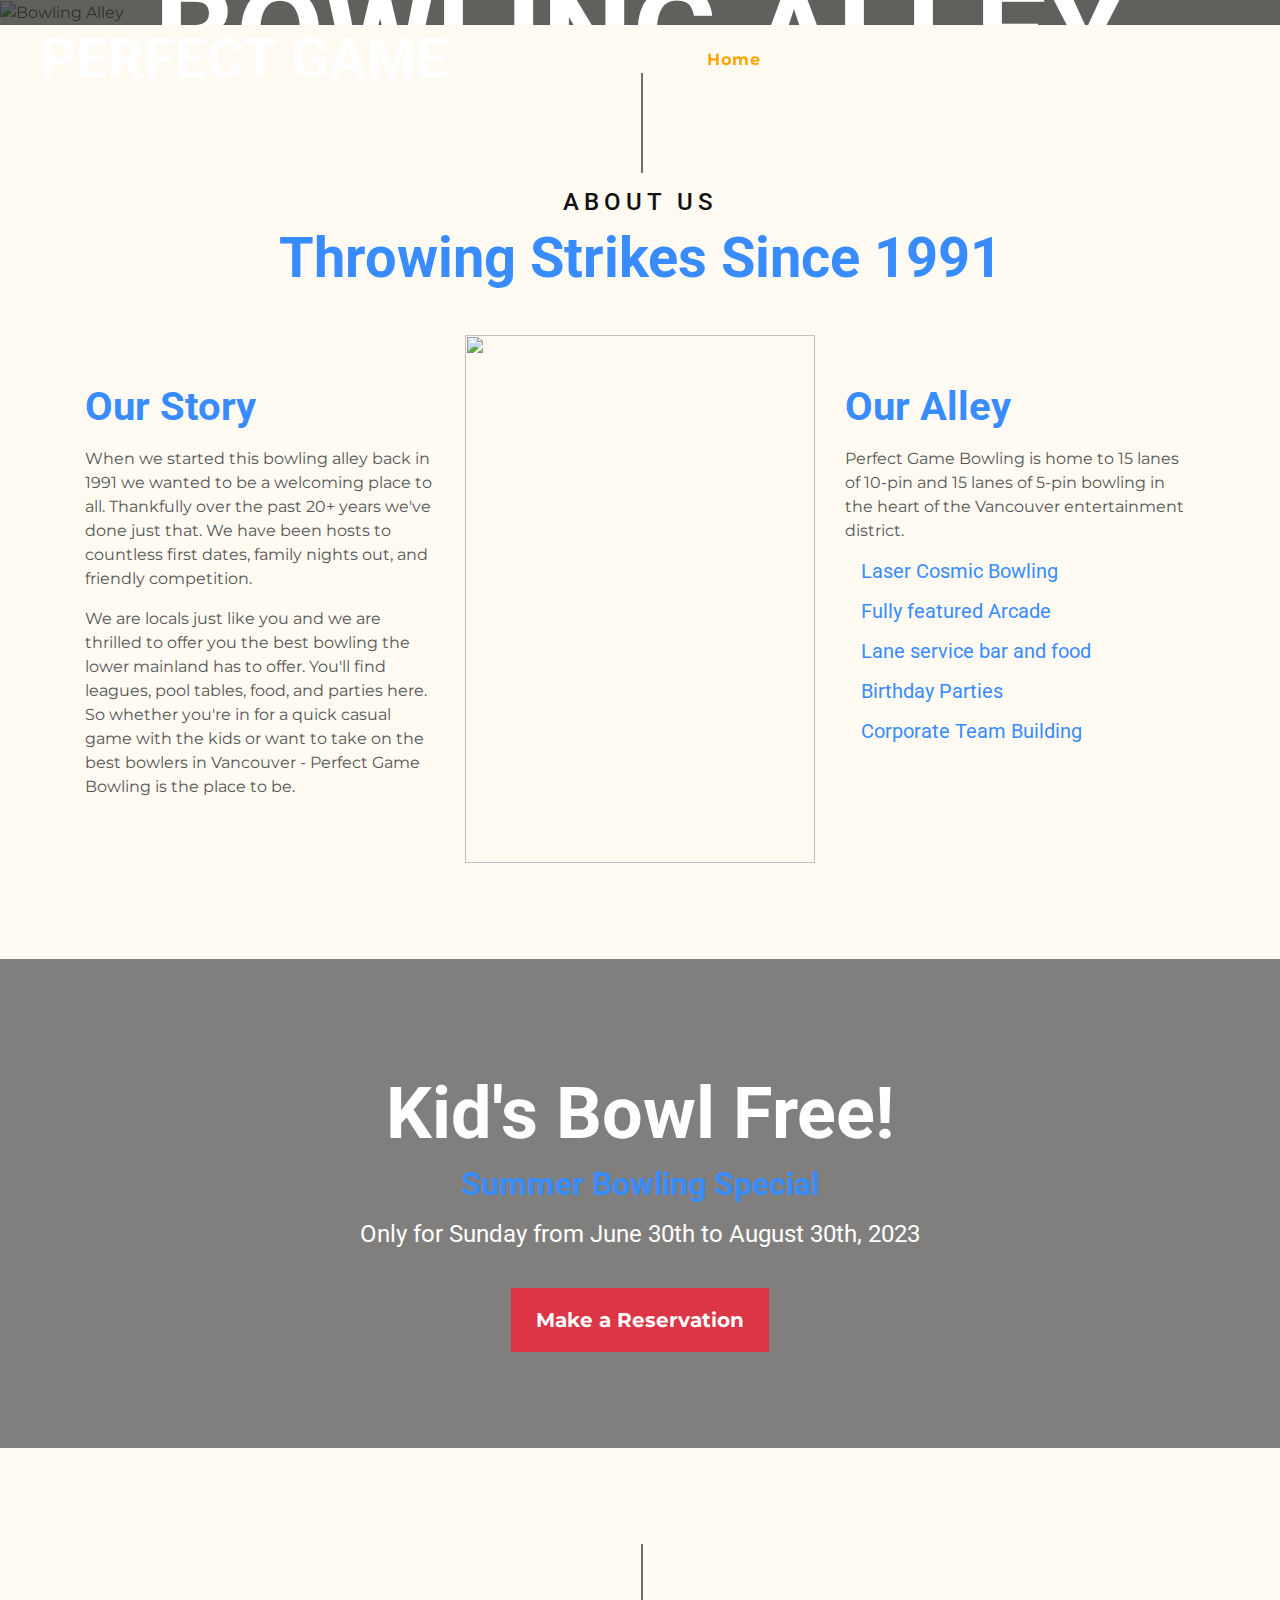
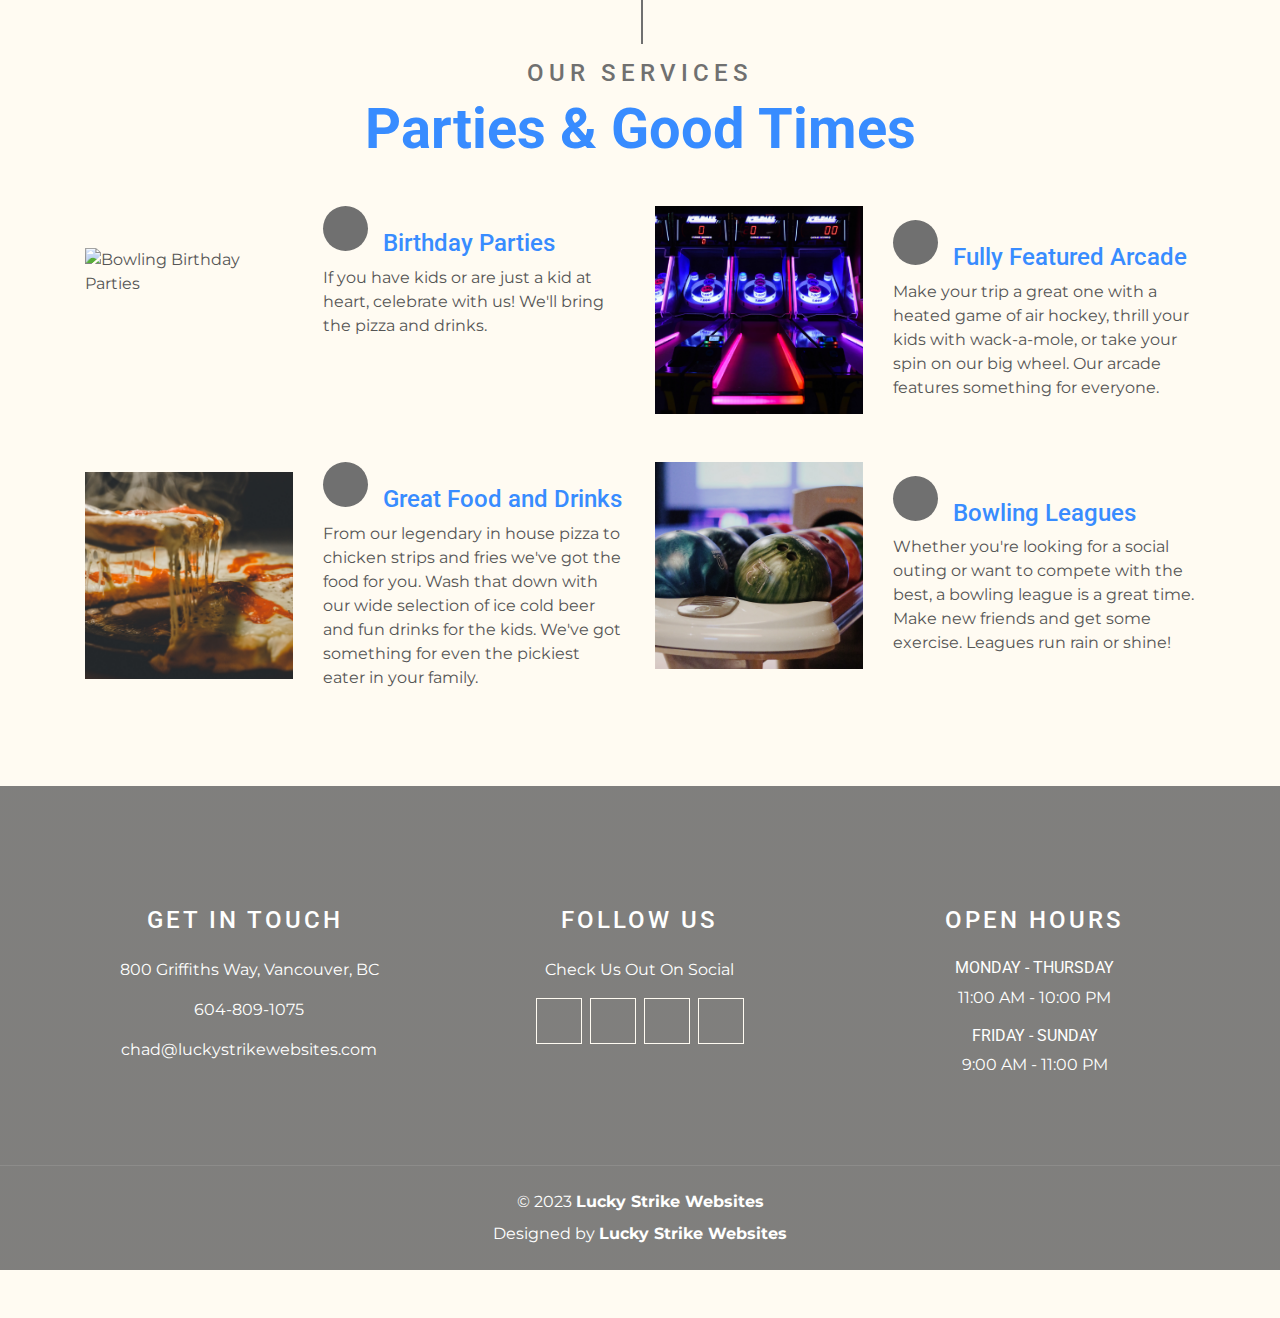
==== commit 272f80af: "Add media query for center home page text" ====
--- a/index.html
+++ b/index.html
@@ -15,8 +15,9 @@
     <link rel="preconnect" href="https://fonts.gstatic.com">
     <link href="https://fonts.googleapis.com/css2?family=Montserrat:wght@200;400&family=Roboto:wght@400;500;700&display=swap" rel="stylesheet"> 
 
-    <!-- Font Awesome -->
-    <link href="https://cdnjs.cloudflare.com/ajax/libs/font-awesome/5.10.0/css/all.min.css" rel="stylesheet">
+    <!-- Lineicons -->
+    <link href="https://cdn.lineicons.com/4.0/lineicons.css" rel="stylesheet" />
+    
 
     <!-- Libraries Stylesheet -->
     <link href="lib/owlcarousel/assets/owl.carousel.min.css" rel="stylesheet">
@@ -33,14 +34,14 @@
             <a href="index.html" class="navbar-brand px-lg-4 m-0">
                 <h1 class="m-0 display-4 text-uppercase text-white">Perfect Game</h1>
             </a>
-            <button type="button" class="navbar-toggler" data-toggle="collapse" data-target="#navbarCollapse">
+            <button type="button" class="navbar-toggler" data-bs-toggle="collapse" data-bs-target="#navbarCollapse">
                 <span class="navbar-toggler-icon"></span>
             </button>
             <div class="collapse navbar-collapse justify-content-between" id="navbarCollapse">
                 <div class="navbar-nav ml-auto p-4">
                     <a href="index.html" class="nav-item nav-link active">Home</a>
                     <a href="rates.html" class="nav-item nav-link">Rates</a>
-                    <a href="service.html" class="nav-item nav-link">Service</a>
+                    <a href="leagues-events.html" class="nav-item nav-link">Leagues & Events</a>
                     <a href="menu.html" class="nav-item nav-link">Menu</a>
                     <a href="contact.html" class="nav-item nav-link">Contact</a>
                 </div>
@@ -54,10 +55,10 @@
         <div id="blog-carousel" class="carousel slide overlay-bottom" data-ride="carousel">
             <div class="carousel-inner">
                 <div class="carousel-item active">
-                    <img class="w-100" src="img/bowling-alley-1.jpg" alt="Image">
+                    <img class="w-100" src="img/bowling-alley-1.jpg" alt="Bowling Alley">
                     <div class="carousel-caption d-flex flex-column align-items-center justify-content-center">
-                        <h2 class="font-weight-medium m-0">Vancouver's Favourite</h2>
-                        <h1 class="display-1 text-white m-0 text-uppercase">Bowling Alley</h1>
+                        <h2 class="font-weight-medium m-0 display-4">Vancouver's Favourite</h2>
+                        <h2 class="display-1 text-white m-0 text-uppercase">Bowling Alley</h2>
                         <h2 class="text-white m-0">* SINCE 1991 *</h2>
                     </div>
                 </div>
@@ -103,17 +104,17 @@
                 </div>
                 <div class="col-lg-4 py-5 py-lg-0" style="min-height: 500px;">
                     <div class="position-relative h-100">
-                        <img class="position-absolute w-100 h-100" src="img/bowling-pin.png" style="object-fit: cover;">
+                        <img class="position-absolute w-100 h-100" src="img/bowling-pin-2.png" style="object-fit: cover;">
                     </div>
                 </div>
                 <div class="col-lg-4 py-0 py-lg-5">
                     <h1 class="mb-3">Our Alley</h1>
                     <p>Perfect Game Bowling is home to 15 lanes of 10-pin and 15 lanes of 5-pin bowling in the heart of the Vancouver entertainment district.</p>
-                    <h5 class="mb-3"><i class="fa fa-check text-primary mr-3"></i>Laser Cosmic Bowling</h5>
-                    <h5 class="mb-3"><i class="fa fa-check text-primary mr-3"></i>Fully featured Arcade</h5>
-                    <h5 class="mb-3"><i class="fa fa-check text-primary mr-3"></i>Lane service bar and food</h5>
-                    <h5 class="mb-3"><i class="fa fa-check text-primary mr-3"></i>Birthday Parties</h5>
-                    <h5 class="mb-3"><i class="fa fa-check text-primary mr-3"></i>Corporate Team Building</h5>
+                    <h5 class="mb-3"><i class="lni lni-checkmark text-dark mr-3"></i>Laser Cosmic Bowling</h5>
+                    <h5 class="mb-3"><i class="lni lni-checkmark text-dark mr-3"></i>Fully featured Arcade</h5>
+                    <h5 class="mb-3"><i class="lni lni-checkmark text-dark mr-3"></i>Lane service bar and food</h5>
+                    <h5 class="mb-3"><i class="lni lni-checkmark text-dark mr-3"></i>Birthday Parties</h5>
+                    <h5 class="mb-3"><i class="lni lni-checkmark text-dark mr-3"></i>Corporate Team Building</h5>
         
                 </div>
             </div>
@@ -121,60 +122,72 @@
     </div>
     <!-- About End -->
 
+    <!-- Offer Start -->
+    <div class="offer container-fluid my-5 py-5 text-center position-relative overlay-top overlay-bottom">
+        <div class="container py-5">
+            <h2 class="display-3 text-white mt-3">Kid's Bowl Free!</h2>
+            <h2 class="text-secondary mb-3">Summer Bowling Special</h2>
+            <h4 class="text-white font-weight-normal mb-4 pb-3">Only for Sunday from June 30th to August 30th, 2023</h4>
+            <a class="btn btn-danger btn-lg font-weight-bold py-3 px-4" href="./contact.html">Make a Reservation</a>
+        </div>
+    </div>
+    <!-- Offer End -->
 
     <!-- Service Start -->
     <div class="container-fluid pt-5">
         <div class="container">
             <div class="section-title">
                 <h4 class="text-primary text-uppercase" style="letter-spacing: 5px;">Our Services</h4>
-                <h1 class="display-4">Fresh & Organic Beans</h1>
+                <h1 class="display-4">Parties & Good Times</h1>
             </div>
             <div class="row">
                 <div class="col-lg-6 mb-5">
                     <div class="row align-items-center">
                         <div class="col-sm-5">
-                            <img class="img-fluid mb-3 mb-sm-0" src="img/service-1.jpg" alt="">
-                        </div>
-                        <div class="col-sm-7">
-                            <h4><i class="fa fa-truck service-icon"></i>Fastest Door Delivery</h4>
-                            <p class="m-0">Sit lorem ipsum et diam elitr est dolor sed duo. Guberg sea et et lorem dolor sed est sit
-                                invidunt, dolore tempor diam ipsum takima erat tempor</p>
-                        </div>
-                    </div>
-                </div>
-                <div class="col-lg-6 mb-5">
-                    <div class="row align-items-center">
-                        <div class="col-sm-5">
-                            <img class="img-fluid mb-3 mb-sm-0" src="img/service-2.jpg" alt="">
-                        </div>
-                        <div class="col-sm-7">
-                            <h4><i class="fa fa-coffee service-icon"></i>Fresh Coffee Beans</h4>
-                            <p class="m-0">Sit lorem ipsum et diam elitr est dolor sed duo. Guberg sea et et lorem dolor sed est sit
-                                invidunt, dolore tempor diam ipsum takima erat tempor</p>
-                        </div>
-                    </div>
-                </div>
-                <div class="col-lg-6 mb-5">
-                    <div class="row align-items-center">
-                        <div class="col-sm-5">
-                            <img class="img-fluid mb-3 mb-sm-0" src="img/service-3.jpg" alt="">
-                        </div>
-                        <div class="col-sm-7">
-                            <h4><i class="fa fa-award service-icon"></i>Best Quality Coffee</h4>
-                            <p class="m-0">Sit lorem ipsum et diam elitr est dolor sed duo. Guberg sea et et lorem dolor sed est sit
-                                invidunt, dolore tempor diam ipsum takima erat tempor</p>
-                        </div>
-                    </div>
-                </div>
-                <div class="col-lg-6 mb-5">
-                    <div class="row align-items-center">
-                        <div class="col-sm-5">
-                            <img class="img-fluid mb-3 mb-sm-0" src="img/service-4.jpg" alt="">
-                        </div>
-                        <div class="col-sm-7">
-                            <h4><i class="fa fa-table service-icon"></i>Online Table Booking</h4>
-                            <p class="m-0">Sit lorem ipsum et diam elitr est dolor sed duo. Guberg sea et et lorem dolor sed est sit
-                                invidunt, dolore tempor diam ipsum takima erat tempor</p>
+                            <img class="img-fluid mb-3 mb-sm-0" src="img/balloons.jpg" alt="Bowling Birthday Parties">
+                        </div>
+                        <div class="col-sm-7">
+                            <h4><i class="lni lni-cake service-icon"></i>Birthday Parties</h4>
+                            <p class="m-0">If you have kids or are just a kid at heart, celebrate with us! We'll bring the pizza and drinks.</p>
+                        </div>
+                    </div>
+                </div>
+                <div class="col-lg-6 mb-5">
+                    <div class="row align-items-center">
+                        <div class="col-sm-5">
+                            <img class="img-fluid mb-3 mb-sm-0" src="img/arcade.jpg" alt="Fully featured arcade">
+                        </div>
+                        <div class="col-sm-7">
+                            <h4><i class="lni lni-game service-icon"></i>Fully Featured Arcade</h4>
+                            <p class="m-0">Make your trip a great one with a heated game of air hockey, thrill your kids with wack-a-mole, or take your spin on our big wheel.
+                                Our arcade features something for everyone.
+                            </p>
+                        </div>
+                    </div>
+                </div>
+                <div class="col-lg-6 mb-5">
+                    <div class="row align-items-center">
+                        <div class="col-sm-5">
+                            <img class="img-fluid mb-3 mb-sm-0" src="img/pizza.jpg" alt="Great food and drinks">
+                        </div>
+                        <div class="col-sm-7">
+                            <h4><i class="lni lni-pizza service-icon"></i>Great Food and Drinks</h4>
+                            <p class="m-0">From our legendary in house pizza to chicken strips and fries we've got the food for you. Wash that down with our wide selection of ice cold beer
+                                and fun drinks for the kids. We've got something for even the pickiest eater in your family.
+                            </p>
+                        </div>
+                    </div>
+                </div>
+                <div class="col-lg-6 mb-5">
+                    <div class="row align-items-center">
+                        <div class="col-sm-5">
+                            <img class="img-fluid mb-3 mb-sm-0" src="img/leagues.jpg" alt="Bowling Leagues">
+                        </div>
+                        <div class="col-sm-7">
+                            <h4><i class="lni lni-friendly service-icon"></i>Bowling Leagues</h4>
+                            <p class="m-0">Whether you're looking for a social outing or want to compete with the best, a bowling league is a great time.
+                                Make new friends and get some exercise. Leagues run rain or shine!
+                            </p>
                         </div>
                     </div>
                 </div>
@@ -184,149 +197,45 @@
     <!-- Service End -->
 
 
-    <!-- Offer Start -->
-    <div class="offer container-fluid my-5 py-5 text-center position-relative overlay-top overlay-bottom">
-        <div class="container py-5">
-            <h2 class="display-3 text-white mt-3">Kid's Bowl Free!</h2>
-            <h2 class="text-primary mb-3">Summer Bowling Special</h2>
-            <h4 class="text-white font-weight-normal mb-4 pb-3">Only for Sunday from June 30th to August 30th, 2023</h4>
-            <a class="btn btn-danger btn-lg font-weight-bold py-3 px-4" href="./contact.html">Make a Reservation</a>
-        </div>
-    </div>
-    <!-- Offer End -->
-
-
-    <!-- Menu Start -->
-    <div class="container-fluid pt-5">
-        <div class="container">
-            <div class="section-title">
-                <h4 class="text-primary text-uppercase" style="letter-spacing: 5px;">Menu & Pricing</h4>
-                <h1 class="display-4">Competitive Pricing</h1>
-            </div>
-            <div class="row">
-                <div class="col-lg-6">
-                    <h1 class="mb-5">Hot Coffee</h1>
-                    <div class="row align-items-center mb-5">
-                        <div class="col-4 col-sm-3">
-                            <img class="w-100 rounded-circle mb-3 mb-sm-0" src="img/menu-1.jpg" alt="">
-                            <h5 class="menu-price">$5</h5>
-                        </div>
-                        <div class="col-8 col-sm-9">
-                            <h4>Black Coffee</h4>
-                            <p class="m-0">Sit lorem ipsum et diam elitr est dolor sed duo guberg sea et et lorem dolor</p>
-                        </div>
-                    </div>
-                    <div class="row align-items-center mb-5">
-                        <div class="col-4 col-sm-3">
-                            <img class="w-100 rounded-circle mb-3 mb-sm-0" src="img/menu-2.jpg" alt="">
-                            <h5 class="menu-price">$7</h5>
-                        </div>
-                        <div class="col-8 col-sm-9">
-                            <h4>Chocolete Coffee</h4>
-                            <p class="m-0">Sit lorem ipsum et diam elitr est dolor sed duo guberg sea et et lorem dolor</p>
-                        </div>
-                    </div>
-                    <div class="row align-items-center mb-5">
-                        <div class="col-4 col-sm-3">
-                            <img class="w-100 rounded-circle mb-3 mb-sm-0" src="img/menu-3.jpg" alt="">
-                            <h5 class="menu-price">$9</h5>
-                        </div>
-                        <div class="col-8 col-sm-9">
-                            <h4>Coffee With Milk</h4>
-                            <p class="m-0">Sit lorem ipsum et diam elitr est dolor sed duo guberg sea et et lorem dolor</p>
-                        </div>
-                    </div>
-                </div>
-                <div class="col-lg-6">
-                    <h1 class="mb-5">Cold Coffee</h1>
-                    <div class="row align-items-center mb-5">
-                        <div class="col-4 col-sm-3">
-                            <img class="w-100 rounded-circle mb-3 mb-sm-0" src="img/menu-1.jpg" alt="">
-                            <h5 class="menu-price">$5</h5>
-                        </div>
-                        <div class="col-8 col-sm-9">
-                            <h4>Black Coffee</h4>
-                            <p class="m-0">Sit lorem ipsum et diam elitr est dolor sed duo guberg sea et et lorem dolor</p>
-                        </div>
-                    </div>
-                    <div class="row align-items-center mb-5">
-                        <div class="col-4 col-sm-3">
-                            <img class="w-100 rounded-circle mb-3 mb-sm-0" src="img/menu-2.jpg" alt="">
-                            <h5 class="menu-price">$7</h5>
-                        </div>
-                        <div class="col-8 col-sm-9">
-                            <h4>Chocolete Coffee</h4>
-                            <p class="m-0">Sit lorem ipsum et diam elitr est dolor sed duo guberg sea et et lorem dolor</p>
-                        </div>
-                    </div>
-                    <div class="row align-items-center mb-5">
-                        <div class="col-4 col-sm-3">
-                            <img class="w-100 rounded-circle mb-3 mb-sm-0" src="img/menu-3.jpg" alt="">
-                            <h5 class="menu-price">$9</h5>
-                        </div>
-                        <div class="col-8 col-sm-9">
-                            <h4>Coffee With Milk</h4>
-                            <p class="m-0">Sit lorem ipsum et diam elitr est dolor sed duo guberg sea et et lorem dolor</p>
-                        </div>
-                    </div>
-                </div>
-            </div>
-        </div>
-    </div>
-    <!-- Menu End -->
-
-
     <!-- Footer Start -->
-    <div class="container-fluid footer text-white mt-5 pt-5 px-0 position-relative overlay-top">
+    <div class="container-fluid footer text-white mt-5 pt-5 px-0 position-relative overlay-top text-center">
         <div class="row mx-0 pt-5 px-sm-3 px-lg-5 mt-4">
-            <div class="col-lg-3 col-md-6 mb-5">
+            <div class="col-lg-4 col-md-4 mb-5">
                 <h4 class="text-white text-uppercase mb-4" style="letter-spacing: 3px;">Get In Touch</h4>
-                <p><i class="fa fa-map-marker-alt mr-2"></i>123 Street, New York, USA</p>
-                <p><i class="fa fa-phone-alt mr-2"></i>+012 345 67890</p>
-                <p class="m-0"><i class="fa fa-envelope mr-2"></i>info@example.com</p>
-            </div>
-            <div class="col-lg-3 col-md-6 mb-5">
+                <p><i class="lni lni-map-marker mr-2"></i>800 Griffiths Way, Vancouver, BC</p>
+                <p><i class="lni lni-phone mr-2"></i><a class="text-white" href="tel:+1-604-809-1075">604-809-1075</a></p>
+                <p class="m-0"><i class="lni lni-envelope mr-2"></i><a class="text-white" href="mailto:chad@luckystrikewebsites.com">chad@luckystrikewebsites.com</a></p>
+            </div>
+            <div class="col-lg-4 col-md-4 mb-5">
                 <h4 class="text-white text-uppercase mb-4" style="letter-spacing: 3px;">Follow Us</h4>
-                <p>Amet elitr vero magna sed ipsum sit kasd sea elitr lorem rebum</p>
-                <div class="d-flex justify-content-start">
-                    <a class="btn btn-lg btn-outline-light btn-lg-square mr-2" href="#"><i class="fab fa-twitter"></i></a>
-                    <a class="btn btn-lg btn-outline-light btn-lg-square mr-2" href="#"><i class="fab fa-facebook-f"></i></a>
-                    <a class="btn btn-lg btn-outline-light btn-lg-square mr-2" href="#"><i class="fab fa-linkedin-in"></i></a>
-                    <a class="btn btn-lg btn-outline-light btn-lg-square" href="#"><i class="fab fa-instagram"></i></a>
-                </div>
-            </div>
-            <div class="col-lg-3 col-md-6 mb-5">
+                <p>Check Us Out On Social</p>
+                <div class="d-flex justify-content-center">
+                    <a class="btn btn-lg btn-outline-light btn-lg-square mr-2" href="https://twitter.com"><i class="lni lni-twitter-original"></i></a>
+                    <a class="btn btn-lg btn-outline-light btn-lg-square mr-2" href="https://facebook.com"><i class="lni lni-facebook-original"></i></a>
+                    <a class="btn btn-lg btn-outline-light btn-lg-square mr-2" href="https://linkedin.com"><i class="lni lni-linkedin-original"></i></a>
+                    <a class="btn btn-lg btn-outline-light btn-lg-square" href="https://instagram.com"><i class="lni lni-instagram-original"></i></a>
+                </div>
+            </div>
+            <div class="col-lg-4 col-md-4 mb-5">
                 <h4 class="text-white text-uppercase mb-4" style="letter-spacing: 3px;">Open Hours</h4>
                 <div>
-                    <h6 class="text-white text-uppercase">Monday - Friday</h6>
-                    <p>8.00 AM - 8.00 PM</p>
-                    <h6 class="text-white text-uppercase">Saturday - Sunday</h6>
-                    <p>2.00 PM - 8.00 PM</p>
-                </div>
-            </div>
-            <div class="col-lg-3 col-md-6 mb-5">
-                <h4 class="text-white text-uppercase mb-4" style="letter-spacing: 3px;">Newsletter</h4>
-                <p>Amet elitr vero magna sed ipsum sit kasd sea elitr lorem rebum</p>
-                <div class="w-100">
-                    <div class="input-group">
-                        <input type="text" class="form-control border-light" style="padding: 25px;" placeholder="Your Email">
-                        <div class="input-group-append">
-                            <button class="btn btn-primary font-weight-bold px-3">Sign Up</button>
-                        </div>
-                    </div>
+                    <h6 class="text-white text-uppercase">Monday - Thursday</h6>
+                    <p>11:00 AM - 10:00 PM</p>
+                    <h6 class="text-white text-uppercase">Friday - Sunday</h6>
+                    <p>9:00 AM - 11:00 PM</p>
                 </div>
             </div>
         </div>
         <div class="container-fluid text-center text-white border-top mt-4 py-4 px-sm-3 px-md-5" style="border-color: rgba(256, 256, 256, .1) !important;">
-            <p class="mb-2 text-white">Copyright &copy; <a class="font-weight-bold" href="#">Domain</a>. All Rights Reserved.</a></p>
-            <p class="m-0 text-white">Designed by <a class="font-weight-bold" href="https://luckystrikewebsites.com">Lucky Strike Websites</a></p>
+            <p class="mb-2 text-white">&copy; 2023 <a class="font-weight-bold text-white" href="https://luckystrikewebsites.com">Lucky Strike Websites</a></p>
+            <p class="m-0 text-white">Designed by <a class="font-weight-bold text-white" href="https://luckystrikewebsites.com">Lucky Strike Websites</a></p>
         </div>
     </div>
     <!-- Footer End -->
 
 
     <!-- Back to Top -->
-    <a href="#top" class="btn btn-lg btn-primary btn-lg-square back-to-top"><i class="fa fa-angle-double-up"></i></a>
+    <a href="#top" class="btn btn-lg btn-primary btn-lg-square back-to-top"><i class="lni lni-arrow-up"></i></a>
 
 
     <!-- JavaScript Libraries -->
--- a/css/style.min.css
+++ b/css/style.min.css
@@ -0,0 +1,7521 @@
+/*!
+ * Bootstrap v4.5.3 (https://getbootstrap.com/)
+ * Copyright 2011-2020 The Bootstrap Authors
+ * Copyright 2011-2020 Twitter,  Inc.
+ * Licensed under MIT (https://github.com/twbs/bootstrap/blob/main/LICENSE)
+ */:root {
+    --blue:  #007bff;
+    --indigo:  #6610f2;
+    --purple:  #6f42c1;
+    --pink:  #e83e8c;
+    --red:  #dc3545;
+    --orange:  #fd7e14;
+    --yellow:  #ffc107;
+    --green:  #28a745;
+    --teal:  #20c997;
+    --cyan:  #17a2b8;
+    --white:  #fff;
+    --gray:  #6c757d;
+    --gray-dark:  #343a40;
+    --primary:  #707070;
+    --secondary:  #388CFF;
+    --success:  #28a745;
+    --info:  #17a2b8;
+    --warning:  #ffc107;
+    --danger:  #dc3545;
+    --light:  #FFFBF2;
+    --dark:  #111;
+    --breakpoint-xs:  0;
+    --breakpoint-sm:  576px;
+    --breakpoint-md:  768px;
+    --breakpoint-lg:  992px;
+    --breakpoint-xl:  1200px;
+    --font-family-sans-serif:  "Montserrat",  sans-serif;
+    --font-family-monospace:  SFMono-Regular,  Menlo,  Monaco,  Consolas,  "Liberation Mono",  "Courier New",  monospace;
+}
+*, *::before, *::after {
+    box-sizing: border-box;
+}
+html {
+    font-family: sans-serif;
+    line-height: 1.15;
+    -webkit-text-size-adjust: 100%;
+    -webkit-tap-highlight-color: rgba(0, 0, 0, 0);
+}
+article, aside, figcaption, figure, footer, header, hgroup, main, nav, section {
+    display: block;
+}
+body {
+    margin: 0;
+    font-family: "Montserrat", sans-serif;
+    font-size: 1rem;
+    font-weight: 400;
+    line-height: 1.5;
+    color: #555;
+    text-align: left;
+    background-color: #FFFBF2;
+}
+[tabindex="-1"]:focus:not(:focus-visible) {
+    outline: 0 !important;
+}
+hr {
+    box-sizing: content-box;
+    height: 0;
+    overflow: visible;
+}
+h1, h2, h3, h4, h5, h6 {
+    margin-top: 0;
+    margin-bottom: .5rem;
+}
+p {
+    margin-top: 0;
+    margin-bottom: 1rem;
+}
+abbr[title], abbr[data-original-title] {
+    text-decoration: underline;
+    text-decoration: underline dotted;
+    cursor: help;
+    border-bottom: 0;
+    text-decoration-skip-ink: none;
+}
+address {
+    margin-bottom: 1rem;
+    font-style: normal;
+    line-height: inherit;
+}
+ol, ul, dl {
+    margin-top: 0;
+    margin-bottom: 1rem;
+}
+ol ol, ul ul, ol ul, ul ol {
+    margin-bottom: 0;
+}
+dt {
+    font-weight: 700;
+}
+dd {
+    margin-bottom: .5rem;
+    margin-left: 0;
+}
+blockquote {
+    margin: 0 0 1rem;
+}
+b, strong {
+    font-weight: bolder;
+}
+small {
+    font-size: 80%}
+sub, sup {
+    position: relative;
+    font-size: 75%;
+    line-height: 0;
+    vertical-align: baseline;
+}
+sub {
+    bottom: -.25em;
+}
+sup {
+    top: -.5em;
+}
+a {
+    color: #707070;
+    text-decoration: none;
+    background-color: transparent;
+}
+a:hover {
+    color: #be792b;
+    text-decoration: underline;
+}
+a:not([href]):not([class]) {
+    color: inherit;
+    text-decoration: none;
+}
+a:not([href]):not([class]):hover {
+    color: inherit;
+    text-decoration: none;
+}
+pre, code, kbd, samp {
+    font-family: SFMono-Regular, Menlo, Monaco, Consolas, "Liberation Mono", "Courier New", monospace;
+    font-size: 1em;
+}
+pre {
+    margin-top: 0;
+    margin-bottom: 1rem;
+    overflow: auto;
+    -ms-overflow-style: scrollbar;
+}
+figure {
+    margin: 0 0 1rem;
+}
+img {
+    vertical-align: middle;
+    border-style: none;
+}
+svg {
+    overflow: hidden;
+    vertical-align: middle;
+}
+table {
+    border-collapse: collapse;
+}
+caption {
+    padding-top: .75rem;
+    padding-bottom: .75rem;
+    color: #6c757d;
+    text-align: left;
+    caption-side: bottom;
+}
+th {
+    text-align: inherit;
+    text-align: -webkit-match-parent;
+}
+label {
+    display: inline-block;
+    margin-bottom: .5rem;
+}
+button {
+    border-radius: 0;
+}
+button:focus {
+    outline: 1px dotted;
+    outline: 5px auto -webkit-focus-ring-color;
+}
+input, button, select, optgroup, textarea {
+    margin: 0;
+    font-family: inherit;
+    font-size: inherit;
+    line-height: inherit;
+}
+button, input {
+    overflow: visible;
+}
+button, select {
+    text-transform: none;
+}
+[role="button"] {
+    cursor: pointer;
+}
+select {
+    word-wrap: normal;
+}
+button, [type="button"], [type="reset"], [type="submit"] {
+    -webkit-appearance: button;
+}
+button:not(:disabled), [type="button"]:not(:disabled), [type="reset"]:not(:disabled), [type="submit"]:not(:disabled) {
+    cursor: pointer;
+}
+button::-moz-focus-inner, [type="button"]::-moz-focus-inner, [type="reset"]::-moz-focus-inner, [type="submit"]::-moz-focus-inner {
+    padding: 0;
+    border-style: none;
+}
+input[type="radio"], input[type="checkbox"] {
+    box-sizing: border-box;
+    padding: 0;
+}
+textarea {
+    overflow: auto;
+    resize: vertical;
+}
+fieldset {
+    min-width: 0;
+    padding: 0;
+    margin: 0;
+    border: 0;
+}
+legend {
+    display: block;
+    width: 100%;
+    max-width: 100%;
+    padding: 0;
+    margin-bottom: .5rem;
+    font-size: 1.5rem;
+    line-height: inherit;
+    color: inherit;
+    white-space: normal;
+}
+@media (max-width: 1200px) {
+    legend {
+    font-size: calc(1.275rem + .3vw) }
+}progress {
+    vertical-align: baseline;
+}
+[type="number"]::-webkit-inner-spin-button, [type="number"]::-webkit-outer-spin-button {
+    height: auto;
+}
+[type="search"] {
+    outline-offset: -2px;
+    -webkit-appearance: none;
+}
+[type="search"]::-webkit-search-decoration {
+    -webkit-appearance: none;
+}
+::-webkit-file-upload-button {
+    font: inherit;
+    -webkit-appearance: button;
+}
+output {
+    display: inline-block;
+}
+summary {
+    display: list-item;
+    cursor: pointer;
+}
+template {
+    display: none;
+}
+[hidden] {
+    display: none !important;
+}
+h1, h2, h3, h4, h5, h6, .h1, .h2, .h3, .h4, .h5, .h6 {
+    margin-bottom: .5rem;
+    font-family: "Roboto", sans-serif;
+    font-weight: 500;
+    line-height: 1.2;
+    color: #388CFF;
+}
+h1, .h1 {
+    font-size: 2.5rem;
+}
+@media (max-width: 1200px) {
+    h1, .h1 {
+    font-size: calc(1.375rem + 1.5vw) }
+}h2, .h2 {
+    font-size: 2rem;
+}
+@media (max-width: 1200px) {
+    h2, .h2 {
+    font-size: calc(1.325rem + .9vw) }
+}h3, .h3 {
+    font-size: 1.75rem;
+}
+@media (max-width: 1200px) {
+    h3, .h3 {
+    font-size: calc(1.3rem + .6vw) }
+}h4, .h4 {
+    font-size: 1.5rem;
+}
+@media (max-width: 1200px) {
+    h4, .h4 {
+    font-size: calc(1.275rem + .3vw) }
+}h5, .h5 {
+    font-size: 1.25rem;
+}
+h6, .h6 {
+    font-size: 1rem;
+}
+.lead {
+    font-size: 1.25rem;
+    font-weight: 300;
+}
+.display-1 {
+    font-size: 8rem;
+    font-weight: 300;
+    line-height: 1.2;
+}
+@media (max-width: 1200px) {
+    .display-1 {
+    font-size: calc(1.925rem + 8.1vw) }
+}.display-2 {
+    font-size: 5.5rem;
+    font-weight: 300;
+    line-height: 1.2;
+}
+@media (max-width: 1200px) {
+    .display-2 {
+    font-size: calc(1.675rem + 5.1vw) }
+}.display-3 {
+    font-size: 4.5rem;
+    font-weight: 300;
+    line-height: 1.2;
+}
+@media (max-width: 1200px) {
+    .display-3 {
+    font-size: calc(1.575rem + 3.9vw) }
+}.display-4 {
+    font-size: 3.5rem;
+    font-weight: 300;
+    line-height: 1.2;
+}
+@media (max-width: 1200px) {
+    .display-4 {
+    font-size: calc(1.475rem + 2.7vw) }
+}hr {
+    margin-top: 1rem;
+    margin-bottom: 1rem;
+    border: 0;
+    border-top: 1px solid rgba(0, 0, 0, 0.1);
+}
+small, .small {
+    font-size: 80%;
+    font-weight: 400;
+}
+mark, .mark {
+    padding: .2em;
+    background-color: #fcf8e3;
+}
+.list-unstyled {
+    padding-left: 0;
+    list-style: none;
+}
+.list-inline {
+    padding-left: 0;
+    list-style: none;
+}
+.list-inline-item {
+    display: inline-block;
+}
+.list-inline-item:not(:last-child) {
+    margin-right: .5rem;
+}
+.initialism {
+    font-size: 90%;
+    text-transform: uppercase;
+}
+.blockquote {
+    margin-bottom: 1rem;
+    font-size: 1.25rem;
+}
+.blockquote-footer {
+    display: block;
+    font-size: 80%;
+    color: #6c757d;
+}
+.blockquote-footer::before {
+    content: "\2014\00A0"}
+.img-fluid {
+    max-width: 100%;
+    height: auto;
+}
+.img-thumbnail {
+    padding: .25rem;
+    background-color: #FFFBF2;
+    border: 1px solid #dee2e6;
+    max-width: 100%;
+    height: auto;
+}
+.figure {
+    display: inline-block;
+}
+.figure-img {
+    margin-bottom: .5rem;
+    line-height: 1;
+}
+.figure-caption {
+    font-size: 90%;
+    color: #6c757d;
+}
+code {
+    font-size: 87.5%;
+    color: #e83e8c;
+    word-wrap: break-word;
+}
+a>code {
+    color: inherit;
+}
+kbd {
+    padding: .2rem .4rem;
+    font-size: 87.5%;
+    color: #fff;
+    background-color: #212529;
+}
+kbd kbd {
+    padding: 0;
+    font-size: 100%;
+    font-weight: 700;
+}
+pre {
+    display: block;
+    font-size: 87.5%;
+    color: #212529;
+}
+pre code {
+    font-size: inherit;
+    color: inherit;
+    word-break: normal;
+}
+.pre-scrollable {
+    max-height: 340px;
+    overflow-y: scroll;
+}
+.container, .container-fluid, .container-sm, .container-md, .container-lg, .container-xl {
+    width: 100%;
+    padding-right: 15px;
+    padding-left: 15px;
+    margin-right: auto;
+    margin-left: auto;
+}
+@media (min-width: 576px) {
+    .container, .container-sm {
+    max-width: 540px;
+}
+}@media (min-width: 768px) {
+    .container, .container-sm, .container-md {
+    max-width: 720px;
+}
+}@media (min-width: 992px) {
+    .container, .container-sm, .container-md, .container-lg {
+    max-width: 960px;
+}
+}@media (min-width: 1200px) {
+    .container, .container-sm, .container-md, .container-lg, .container-xl {
+    max-width: 1140px;
+}
+}.row {
+    display: flex;
+    flex-wrap: wrap;
+    margin-right: -15px;
+    margin-left: -15px;
+}
+.no-gutters {
+    margin-right: 0;
+    margin-left: 0;
+}
+.no-gutters>.col, .no-gutters>[class*="col-"] {
+    padding-right: 0;
+    padding-left: 0;
+}
+.col-1, .col-2, .col-3, .col-4, .col-5, .col-6, .col-7, .col-8, .col-9, .col-10, .col-11, .col-12, .col, .col-auto, .col-sm-1, .col-sm-2, .col-sm-3, .col-sm-4, .col-sm-5, .col-sm-6, .col-sm-7, .col-sm-8, .col-sm-9, .col-sm-10, .col-sm-11, .col-sm-12, .col-sm, .col-sm-auto, .col-md-1, .col-md-2, .col-md-3, .col-md-4, .col-md-5, .col-md-6, .col-md-7, .col-md-8, .col-md-9, .col-md-10, .col-md-11, .col-md-12, .col-md, .col-md-auto, .col-lg-1, .col-lg-2, .col-lg-3, .col-lg-4, .col-lg-5, .col-lg-6, .col-lg-7, .col-lg-8, .col-lg-9, .col-lg-10, .col-lg-11, .col-lg-12, .col-lg, .col-lg-auto, .col-xl-1, .col-xl-2, .col-xl-3, .col-xl-4, .col-xl-5, .col-xl-6, .col-xl-7, .col-xl-8, .col-xl-9, .col-xl-10, .col-xl-11, .col-xl-12, .col-xl, .col-xl-auto {
+    position: relative;
+    width: 100%;
+    padding-right: 15px;
+    padding-left: 15px;
+}
+.col {
+    flex-basis: 0;
+    flex-grow: 1;
+    max-width: 100%}
+.row-cols-1>* {
+    flex: 0 0 100%;
+    max-width: 100%}
+.row-cols-2>* {
+    flex: 0 0 50%;
+    max-width: 50%}
+.row-cols-3>* {
+    flex: 0 0 33.33333%;
+    max-width: 33.33333%}
+.row-cols-4>* {
+    flex: 0 0 25%;
+    max-width: 25%}
+.row-cols-5>* {
+    flex: 0 0 20%;
+    max-width: 20%}
+.row-cols-6>* {
+    flex: 0 0 16.66667%;
+    max-width: 16.66667%}
+.col-auto {
+    flex: 0 0 auto;
+    width: auto;
+    max-width: 100%}
+.col-1 {
+    flex: 0 0 8.33333%;
+    max-width: 8.33333%}
+.col-2 {
+    flex: 0 0 16.66667%;
+    max-width: 16.66667%}
+.col-3 {
+    flex: 0 0 25%;
+    max-width: 25%}
+.col-4 {
+    flex: 0 0 33.33333%;
+    max-width: 33.33333%}
+.col-5 {
+    flex: 0 0 41.66667%;
+    max-width: 41.66667%}
+.col-6 {
+    flex: 0 0 50%;
+    max-width: 50%}
+.col-7 {
+    flex: 0 0 58.33333%;
+    max-width: 58.33333%}
+.col-8 {
+    flex: 0 0 66.66667%;
+    max-width: 66.66667%}
+.col-9 {
+    flex: 0 0 75%;
+    max-width: 75%}
+.col-10 {
+    flex: 0 0 83.33333%;
+    max-width: 83.33333%}
+.col-11 {
+    flex: 0 0 91.66667%;
+    max-width: 91.66667%}
+.col-12 {
+    flex: 0 0 100%;
+    max-width: 100%}
+.order-first {
+    order: -1;
+}
+.order-last {
+    order: 13;
+}
+.order-0 {
+    order: 0;
+}
+.order-1 {
+    order: 1;
+}
+.order-2 {
+    order: 2;
+}
+.order-3 {
+    order: 3;
+}
+.order-4 {
+    order: 4;
+}
+.order-5 {
+    order: 5;
+}
+.order-6 {
+    order: 6;
+}
+.order-7 {
+    order: 7;
+}
+.order-8 {
+    order: 8;
+}
+.order-9 {
+    order: 9;
+}
+.order-10 {
+    order: 10;
+}
+.order-11 {
+    order: 11;
+}
+.order-12 {
+    order: 12;
+}
+.offset-1 {
+    margin-left: 8.33333%}
+.offset-2 {
+    margin-left: 16.66667%}
+.offset-3 {
+    margin-left: 25%}
+.offset-4 {
+    margin-left: 33.33333%}
+.offset-5 {
+    margin-left: 41.66667%}
+.offset-6 {
+    margin-left: 50%}
+.offset-7 {
+    margin-left: 58.33333%}
+.offset-8 {
+    margin-left: 66.66667%}
+.offset-9 {
+    margin-left: 75%}
+.offset-10 {
+    margin-left: 83.33333%}
+.offset-11 {
+    margin-left: 91.66667%}
+@media (min-width: 576px) {
+    .col-sm {
+    flex-basis: 0;
+    flex-grow: 1;
+    max-width: 100%}
+.row-cols-sm-1>* {
+    flex: 0 0 100%;
+    max-width: 100%}
+.row-cols-sm-2>* {
+    flex: 0 0 50%;
+    max-width: 50%}
+.row-cols-sm-3>* {
+    flex: 0 0 33.33333%;
+    max-width: 33.33333%}
+.row-cols-sm-4>* {
+    flex: 0 0 25%;
+    max-width: 25%}
+.row-cols-sm-5>* {
+    flex: 0 0 20%;
+    max-width: 20%}
+.row-cols-sm-6>* {
+    flex: 0 0 16.66667%;
+    max-width: 16.66667%}
+.col-sm-auto {
+    flex: 0 0 auto;
+    width: auto;
+    max-width: 100%}
+.col-sm-1 {
+    flex: 0 0 8.33333%;
+    max-width: 8.33333%}
+.col-sm-2 {
+    flex: 0 0 16.66667%;
+    max-width: 16.66667%}
+.col-sm-3 {
+    flex: 0 0 25%;
+    max-width: 25%}
+.col-sm-4 {
+    flex: 0 0 33.33333%;
+    max-width: 33.33333%}
+.col-sm-5 {
+    flex: 0 0 41.66667%;
+    max-width: 41.66667%}
+.col-sm-6 {
+    flex: 0 0 50%;
+    max-width: 50%}
+.col-sm-7 {
+    flex: 0 0 58.33333%;
+    max-width: 58.33333%}
+.col-sm-8 {
+    flex: 0 0 66.66667%;
+    max-width: 66.66667%}
+.col-sm-9 {
+    flex: 0 0 75%;
+    max-width: 75%}
+.col-sm-10 {
+    flex: 0 0 83.33333%;
+    max-width: 83.33333%}
+.col-sm-11 {
+    flex: 0 0 91.66667%;
+    max-width: 91.66667%}
+.col-sm-12 {
+    flex: 0 0 100%;
+    max-width: 100%}
+.order-sm-first {
+    order: -1;
+}
+.order-sm-last {
+    order: 13;
+}
+.order-sm-0 {
+    order: 0;
+}
+.order-sm-1 {
+    order: 1;
+}
+.order-sm-2 {
+    order: 2;
+}
+.order-sm-3 {
+    order: 3;
+}
+.order-sm-4 {
+    order: 4;
+}
+.order-sm-5 {
+    order: 5;
+}
+.order-sm-6 {
+    order: 6;
+}
+.order-sm-7 {
+    order: 7;
+}
+.order-sm-8 {
+    order: 8;
+}
+.order-sm-9 {
+    order: 9;
+}
+.order-sm-10 {
+    order: 10;
+}
+.order-sm-11 {
+    order: 11;
+}
+.order-sm-12 {
+    order: 12;
+}
+.offset-sm-0 {
+    margin-left: 0;
+}
+.offset-sm-1 {
+    margin-left: 8.33333%}
+.offset-sm-2 {
+    margin-left: 16.66667%}
+.offset-sm-3 {
+    margin-left: 25%}
+.offset-sm-4 {
+    margin-left: 33.33333%}
+.offset-sm-5 {
+    margin-left: 41.66667%}
+.offset-sm-6 {
+    margin-left: 50%}
+.offset-sm-7 {
+    margin-left: 58.33333%}
+.offset-sm-8 {
+    margin-left: 66.66667%}
+.offset-sm-9 {
+    margin-left: 75%}
+.offset-sm-10 {
+    margin-left: 83.33333%}
+.offset-sm-11 {
+    margin-left: 91.66667%}
+}@media (min-width: 768px) {
+    .col-md {
+    flex-basis: 0;
+    flex-grow: 1;
+    max-width: 100%}
+.row-cols-md-1>* {
+    flex: 0 0 100%;
+    max-width: 100%}
+.row-cols-md-2>* {
+    flex: 0 0 50%;
+    max-width: 50%}
+.row-cols-md-3>* {
+    flex: 0 0 33.33333%;
+    max-width: 33.33333%}
+.row-cols-md-4>* {
+    flex: 0 0 25%;
+    max-width: 25%}
+.row-cols-md-5>* {
+    flex: 0 0 20%;
+    max-width: 20%}
+.row-cols-md-6>* {
+    flex: 0 0 16.66667%;
+    max-width: 16.66667%}
+.col-md-auto {
+    flex: 0 0 auto;
+    width: auto;
+    max-width: 100%}
+.col-md-1 {
+    flex: 0 0 8.33333%;
+    max-width: 8.33333%}
+.col-md-2 {
+    flex: 0 0 16.66667%;
+    max-width: 16.66667%}
+.col-md-3 {
+    flex: 0 0 25%;
+    max-width: 25%}
+.col-md-4 {
+    flex: 0 0 33.33333%;
+    max-width: 33.33333%}
+.col-md-5 {
+    flex: 0 0 41.66667%;
+    max-width: 41.66667%}
+.col-md-6 {
+    flex: 0 0 50%;
+    max-width: 50%}
+.col-md-7 {
+    flex: 0 0 58.33333%;
+    max-width: 58.33333%}
+.col-md-8 {
+    flex: 0 0 66.66667%;
+    max-width: 66.66667%}
+.col-md-9 {
+    flex: 0 0 75%;
+    max-width: 75%}
+.col-md-10 {
+    flex: 0 0 83.33333%;
+    max-width: 83.33333%}
+.col-md-11 {
+    flex: 0 0 91.66667%;
+    max-width: 91.66667%}
+.col-md-12 {
+    flex: 0 0 100%;
+    max-width: 100%}
+.order-md-first {
+    order: -1;
+}
+.order-md-last {
+    order: 13;
+}
+.order-md-0 {
+    order: 0;
+}
+.order-md-1 {
+    order: 1;
+}
+.order-md-2 {
+    order: 2;
+}
+.order-md-3 {
+    order: 3;
+}
+.order-md-4 {
+    order: 4;
+}
+.order-md-5 {
+    order: 5;
+}
+.order-md-6 {
+    order: 6;
+}
+.order-md-7 {
+    order: 7;
+}
+.order-md-8 {
+    order: 8;
+}
+.order-md-9 {
+    order: 9;
+}
+.order-md-10 {
+    order: 10;
+}
+.order-md-11 {
+    order: 11;
+}
+.order-md-12 {
+    order: 12;
+}
+.offset-md-0 {
+    margin-left: 0;
+}
+.offset-md-1 {
+    margin-left: 8.33333%}
+.offset-md-2 {
+    margin-left: 16.66667%}
+.offset-md-3 {
+    margin-left: 25%}
+.offset-md-4 {
+    margin-left: 33.33333%}
+.offset-md-5 {
+    margin-left: 41.66667%}
+.offset-md-6 {
+    margin-left: 50%}
+.offset-md-7 {
+    margin-left: 58.33333%}
+.offset-md-8 {
+    margin-left: 66.66667%}
+.offset-md-9 {
+    margin-left: 75%}
+.offset-md-10 {
+    margin-left: 83.33333%}
+.offset-md-11 {
+    margin-left: 91.66667%}
+}@media (min-width: 992px) {
+    .col-lg {
+    flex-basis: 0;
+    flex-grow: 1;
+    max-width: 100%}
+.row-cols-lg-1>* {
+    flex: 0 0 100%;
+    max-width: 100%}
+.row-cols-lg-2>* {
+    flex: 0 0 50%;
+    max-width: 50%}
+.row-cols-lg-3>* {
+    flex: 0 0 33.33333%;
+    max-width: 33.33333%}
+.row-cols-lg-4>* {
+    flex: 0 0 25%;
+    max-width: 25%}
+.row-cols-lg-5>* {
+    flex: 0 0 20%;
+    max-width: 20%}
+.row-cols-lg-6>* {
+    flex: 0 0 16.66667%;
+    max-width: 16.66667%}
+.col-lg-auto {
+    flex: 0 0 auto;
+    width: auto;
+    max-width: 100%}
+.col-lg-1 {
+    flex: 0 0 8.33333%;
+    max-width: 8.33333%}
+.col-lg-2 {
+    flex: 0 0 16.66667%;
+    max-width: 16.66667%}
+.col-lg-3 {
+    flex: 0 0 25%;
+    max-width: 25%}
+.col-lg-4 {
+    flex: 0 0 33.33333%;
+    max-width: 33.33333%}
+.col-lg-5 {
+    flex: 0 0 41.66667%;
+    max-width: 41.66667%}
+.col-lg-6 {
+    flex: 0 0 50%;
+    max-width: 50%}
+.col-lg-7 {
+    flex: 0 0 58.33333%;
+    max-width: 58.33333%}
+.col-lg-8 {
+    flex: 0 0 66.66667%;
+    max-width: 66.66667%}
+.col-lg-9 {
+    flex: 0 0 75%;
+    max-width: 75%}
+.col-lg-10 {
+    flex: 0 0 83.33333%;
+    max-width: 83.33333%}
+.col-lg-11 {
+    flex: 0 0 91.66667%;
+    max-width: 91.66667%}
+.col-lg-12 {
+    flex: 0 0 100%;
+    max-width: 100%}
+.order-lg-first {
+    order: -1;
+}
+.order-lg-last {
+    order: 13;
+}
+.order-lg-0 {
+    order: 0;
+}
+.order-lg-1 {
+    order: 1;
+}
+.order-lg-2 {
+    order: 2;
+}
+.order-lg-3 {
+    order: 3;
+}
+.order-lg-4 {
+    order: 4;
+}
+.order-lg-5 {
+    order: 5;
+}
+.order-lg-6 {
+    order: 6;
+}
+.order-lg-7 {
+    order: 7;
+}
+.order-lg-8 {
+    order: 8;
+}
+.order-lg-9 {
+    order: 9;
+}
+.order-lg-10 {
+    order: 10;
+}
+.order-lg-11 {
+    order: 11;
+}
+.order-lg-12 {
+    order: 12;
+}
+.offset-lg-0 {
+    margin-left: 0;
+}
+.offset-lg-1 {
+    margin-left: 8.33333%}
+.offset-lg-2 {
+    margin-left: 16.66667%}
+.offset-lg-3 {
+    margin-left: 25%}
+.offset-lg-4 {
+    margin-left: 33.33333%}
+.offset-lg-5 {
+    margin-left: 41.66667%}
+.offset-lg-6 {
+    margin-left: 50%}
+.offset-lg-7 {
+    margin-left: 58.33333%}
+.offset-lg-8 {
+    margin-left: 66.66667%}
+.offset-lg-9 {
+    margin-left: 75%}
+.offset-lg-10 {
+    margin-left: 83.33333%}
+.offset-lg-11 {
+    margin-left: 91.66667%}
+}@media (min-width: 1200px) {
+    .col-xl {
+    flex-basis: 0;
+    flex-grow: 1;
+    max-width: 100%}
+.row-cols-xl-1>* {
+    flex: 0 0 100%;
+    max-width: 100%}
+.row-cols-xl-2>* {
+    flex: 0 0 50%;
+    max-width: 50%}
+.row-cols-xl-3>* {
+    flex: 0 0 33.33333%;
+    max-width: 33.33333%}
+.row-cols-xl-4>* {
+    flex: 0 0 25%;
+    max-width: 25%}
+.row-cols-xl-5>* {
+    flex: 0 0 20%;
+    max-width: 20%}
+.row-cols-xl-6>* {
+    flex: 0 0 16.66667%;
+    max-width: 16.66667%}
+.col-xl-auto {
+    flex: 0 0 auto;
+    width: auto;
+    max-width: 100%}
+.col-xl-1 {
+    flex: 0 0 8.33333%;
+    max-width: 8.33333%}
+.col-xl-2 {
+    flex: 0 0 16.66667%;
+    max-width: 16.66667%}
+.col-xl-3 {
+    flex: 0 0 25%;
+    max-width: 25%}
+.col-xl-4 {
+    flex: 0 0 33.33333%;
+    max-width: 33.33333%}
+.col-xl-5 {
+    flex: 0 0 41.66667%;
+    max-width: 41.66667%}
+.col-xl-6 {
+    flex: 0 0 50%;
+    max-width: 50%}
+.col-xl-7 {
+    flex: 0 0 58.33333%;
+    max-width: 58.33333%}
+.col-xl-8 {
+    flex: 0 0 66.66667%;
+    max-width: 66.66667%}
+.col-xl-9 {
+    flex: 0 0 75%;
+    max-width: 75%}
+.col-xl-10 {
+    flex: 0 0 83.33333%;
+    max-width: 83.33333%}
+.col-xl-11 {
+    flex: 0 0 91.66667%;
+    max-width: 91.66667%}
+.col-xl-12 {
+    flex: 0 0 100%;
+    max-width: 100%}
+.order-xl-first {
+    order: -1;
+}
+.order-xl-last {
+    order: 13;
+}
+.order-xl-0 {
+    order: 0;
+}
+.order-xl-1 {
+    order: 1;
+}
+.order-xl-2 {
+    order: 2;
+}
+.order-xl-3 {
+    order: 3;
+}
+.order-xl-4 {
+    order: 4;
+}
+.order-xl-5 {
+    order: 5;
+}
+.order-xl-6 {
+    order: 6;
+}
+.order-xl-7 {
+    order: 7;
+}
+.order-xl-8 {
+    order: 8;
+}
+.order-xl-9 {
+    order: 9;
+}
+.order-xl-10 {
+    order: 10;
+}
+.order-xl-11 {
+    order: 11;
+}
+.order-xl-12 {
+    order: 12;
+}
+.offset-xl-0 {
+    margin-left: 0;
+}
+.offset-xl-1 {
+    margin-left: 8.33333%}
+.offset-xl-2 {
+    margin-left: 16.66667%}
+.offset-xl-3 {
+    margin-left: 25%}
+.offset-xl-4 {
+    margin-left: 33.33333%}
+.offset-xl-5 {
+    margin-left: 41.66667%}
+.offset-xl-6 {
+    margin-left: 50%}
+.offset-xl-7 {
+    margin-left: 58.33333%}
+.offset-xl-8 {
+    margin-left: 66.66667%}
+.offset-xl-9 {
+    margin-left: 75%}
+.offset-xl-10 {
+    margin-left: 83.33333%}
+.offset-xl-11 {
+    margin-left: 91.66667%}
+}.table {
+    width: 100%;
+    margin-bottom: 1rem;
+    color: #555;
+}
+.table th, .table td {
+    padding: .75rem;
+    vertical-align: top;
+    border-top: 1px solid #dee2e6;
+}
+.table thead th {
+    vertical-align: bottom;
+    border-bottom: 2px solid #dee2e6;
+}
+.table tbody+tbody {
+    border-top: 2px solid #dee2e6;
+}
+.table-sm th, .table-sm td {
+    padding: .3rem;
+}
+.table-bordered {
+    border: 1px solid #dee2e6;
+}
+.table-bordered th, .table-bordered td {
+    border: 1px solid #dee2e6;
+}
+.table-bordered thead th, .table-bordered thead td {
+    border-bottom-width: 2px;
+}
+.table-borderless th, .table-borderless td, .table-borderless thead th, .table-borderless tbody+tbody {
+    border: 0;
+}
+.table-striped tbody tr:nth-of-type(odd) {
+    background-color: rgba(0, 0, 0, 0.05);
+}
+.table-hover tbody tr:hover {
+    color: #555;
+    background-color: rgba(0, 0, 0, 0.075);
+}
+.table-primary, .table-primary>th, .table-primary>td {
+    background-color: #f5e4d1;
+}
+.table-primary th, .table-primary td, .table-primary thead th, .table-primary tbody+tbody {
+    border-color: #eccdaa;
+}
+.table-hover .table-primary:hover {
+    background-color: #f0d8bc;
+}
+.table-hover .table-primary:hover>td, .table-hover .table-primary:hover>th {
+    background-color: #f0d8bc;
+}
+.table-secondary, .table-secondary>th, .table-secondary>td {
+    background-color: #c6c1c0;
+}
+.table-secondary th, .table-secondary td, .table-secondary thead th, .table-secondary tbody+tbody {
+    border-color: #958c89;
+}
+.table-hover .table-secondary:hover {
+    background-color: #bab4b3;
+}
+.table-hover .table-secondary:hover>td, .table-hover .table-secondary:hover>th {
+    background-color: #bab4b3;
+}
+.table-success, .table-success>th, .table-success>td {
+    background-color: #c3e6cb;
+}
+.table-success th, .table-success td, .table-success thead th, .table-success tbody+tbody {
+    border-color: #8fd19e;
+}
+.table-hover .table-success:hover {
+    background-color: #b1dfbb;
+}
+.table-hover .table-success:hover>td, .table-hover .table-success:hover>th {
+    background-color: #b1dfbb;
+}
+.table-info, .table-info>th, .table-info>td {
+    background-color: #bee5eb;
+}
+.table-info th, .table-info td, .table-info thead th, .table-info tbody+tbody {
+    border-color: #86cfda;
+}
+.table-hover .table-info:hover {
+    background-color: #abdde5;
+}
+.table-hover .table-info:hover>td, .table-hover .table-info:hover>th {
+    background-color: #abdde5;
+}
+.table-warning, .table-warning>th, .table-warning>td {
+    background-color: #ffeeba;
+}
+.table-warning th, .table-warning td, .table-warning thead th, .table-warning tbody+tbody {
+    border-color: #ffdf7e;
+}
+.table-hover .table-warning:hover {
+    background-color: #ffe8a1;
+}
+.table-hover .table-warning:hover>td, .table-hover .table-warning:hover>th {
+    background-color: #ffe8a1;
+}
+.table-danger, .table-danger>th, .table-danger>td {
+    background-color: #f5c6cb;
+}
+.table-danger th, .table-danger td, .table-danger thead th, .table-danger tbody+tbody {
+    border-color: #ed969e;
+}
+.table-hover .table-danger:hover {
+    background-color: #f1b0b7;
+}
+.table-hover .table-danger:hover>td, .table-hover .table-danger:hover>th {
+    background-color: #f1b0b7;
+}
+.table-light, .table-light>th, .table-light>td {
+    background-color: #fffefb;
+}
+.table-light th, .table-light td, .table-light thead th, .table-light tbody+tbody {
+    border-color: #fffdf8;
+}
+.table-hover .table-light:hover {
+    background-color: #fff8e2;
+}
+.table-hover .table-light:hover>td, .table-hover .table-light:hover>th {
+    background-color: #fff8e2;
+}
+.table-dark, .table-dark>th, .table-dark>td {
+    background-color: #bcbcbc;
+}
+.table-dark th, .table-dark td, .table-dark thead th, .table-dark tbody+tbody {
+    border-color: #838383;
+}
+.table-hover .table-dark:hover {
+    background-color: #afafaf;
+}
+.table-hover .table-dark:hover>td, .table-hover .table-dark:hover>th {
+    background-color: #afafaf;
+}
+.table-active, .table-active>th, .table-active>td {
+    background-color: rgba(0, 0, 0, 0.075);
+}
+.table-hover .table-active:hover {
+    background-color: rgba(0, 0, 0, 0.075);
+}
+.table-hover .table-active:hover>td, .table-hover .table-active:hover>th {
+    background-color: rgba(0, 0, 0, 0.075);
+}
+.table .thead-dark th {
+    color: #fff;
+    background-color: #343a40;
+    border-color: #454d55;
+}
+.table .thead-light th {
+    color: #495057;
+    background-color: #e9ecef;
+    border-color: #dee2e6;
+}
+.table-dark {
+    color: #fff;
+    background-color: #343a40;
+}
+.table-dark th, .table-dark td, .table-dark thead th {
+    border-color: #454d55;
+}
+.table-dark.table-bordered {
+    border: 0;
+}
+.table-dark.table-striped tbody tr:nth-of-type(odd) {
+    background-color: rgba(255, 255, 255, 0.05);
+}
+.table-dark.table-hover tbody tr:hover {
+    color: #fff;
+    background-color: rgba(255, 255, 255, 0.075);
+}
+@media (max-width: 575.98px) {
+    .table-responsive-sm {
+    display: block;
+    width: 100%;
+    overflow-x: auto;
+    -webkit-overflow-scrolling: touch;
+}
+.table-responsive-sm>.table-bordered {
+    border: 0;
+}
+}@media (max-width: 767.98px) {
+    .table-responsive-md {
+    display: block;
+    width: 100%;
+    overflow-x: auto;
+    -webkit-overflow-scrolling: touch;
+}
+.table-responsive-md>.table-bordered {
+    border: 0;
+}
+}@media (max-width: 991.98px) {
+    .table-responsive-lg {
+    display: block;
+    width: 100%;
+    overflow-x: auto;
+    -webkit-overflow-scrolling: touch;
+}
+.table-responsive-lg>.table-bordered {
+    border: 0;
+}
+}@media (max-width: 1199.98px) {
+    .table-responsive-xl {
+    display: block;
+    width: 100%;
+    overflow-x: auto;
+    -webkit-overflow-scrolling: touch;
+}
+.table-responsive-xl>.table-bordered {
+    border: 0;
+}
+}.table-responsive {
+    display: block;
+    width: 100%;
+    overflow-x: auto;
+    -webkit-overflow-scrolling: touch;
+}
+.table-responsive>.table-bordered {
+    border: 0;
+}
+.form-control {
+    display: block;
+    width: 100%;
+    height: calc(1.5em + .75rem + 2px);
+    padding: .375rem .75rem;
+    font-size: 1rem;
+    font-weight: 400;
+    line-height: 1.5;
+    color: #495057;
+    background-color: #fff;
+    background-clip: padding-box;
+    border: 1px solid #ced4da;
+    border-radius: 0;
+    transition: border-color 0.15s ease-in-out, box-shadow 0.15s ease-in-out;
+}
+@media (prefers-reduced-motion: reduce) {
+    .form-control {
+    transition: none;
+}
+}.form-control::-ms-expand {
+    background-color: transparent;
+    border: 0;
+}
+.form-control:-moz-focusring {
+    color: transparent;
+    text-shadow: 0 0 0 #495057;
+}
+.form-control:focus {
+    color: #495057;
+    background-color: #fff;
+    border-color: #f1dcc3;
+    outline: 0;
+    box-shadow: 0 0 0 .2rem rgba(218, 159, 91, 0.25);
+}
+.form-control::placeholder {
+    color: #6c757d;
+    opacity: 1;
+}
+.form-control:disabled, .form-control[readonly] {
+    background-color: #e9ecef;
+    opacity: 1;
+}
+input[type="date"].form-control, input[type="time"].form-control, input[type="datetime-local"].form-control, input[type="month"].form-control {
+    appearance: none;
+}
+select.form-control:focus::-ms-value {
+    color: #495057;
+    background-color: #fff;
+}
+.form-control-file, .form-control-range {
+    display: block;
+    width: 100%}
+.col-form-label {
+    padding-top: calc(.375rem + 1px);
+    padding-bottom: calc(.375rem + 1px);
+    margin-bottom: 0;
+    font-size: inherit;
+    line-height: 1.5;
+}
+.col-form-label-lg {
+    padding-top: calc(.5rem + 1px);
+    padding-bottom: calc(.5rem + 1px);
+    font-size: 1.25rem;
+    line-height: 1.5;
+}
+.col-form-label-sm {
+    padding-top: calc(.25rem + 1px);
+    padding-bottom: calc(.25rem + 1px);
+    font-size: .875rem;
+    line-height: 1.5;
+}
+.form-control-plaintext {
+    display: block;
+    width: 100%;
+    padding: .375rem 0;
+    margin-bottom: 0;
+    font-size: 1rem;
+    line-height: 1.5;
+    color: #555;
+    background-color: transparent;
+    border: solid transparent;
+    border-width: 1px 0;
+}
+.form-control-plaintext.form-control-sm, .form-control-plaintext.form-control-lg {
+    padding-right: 0;
+    padding-left: 0;
+}
+.form-control-sm {
+    height: calc(1.5em + .5rem + 2px);
+    padding: .25rem .5rem;
+    font-size: .875rem;
+    line-height: 1.5;
+}
+.form-control-lg {
+    height: calc(1.5em + 1rem + 2px);
+    padding: .5rem 1rem;
+    font-size: 1.25rem;
+    line-height: 1.5;
+}
+select.form-control[size], select.form-control[multiple] {
+    height: auto;
+}
+textarea.form-control {
+    height: auto;
+}
+.form-group {
+    margin-bottom: 1rem;
+}
+.form-text {
+    display: block;
+    margin-top: .25rem;
+}
+.form-row {
+    display: flex;
+    flex-wrap: wrap;
+    margin-right: -5px;
+    margin-left: -5px;
+}
+.form-row>.col, .form-row>[class*="col-"] {
+    padding-right: 5px;
+    padding-left: 5px;
+}
+.form-check {
+    position: relative;
+    display: block;
+    padding-left: 1.25rem;
+}
+.form-check-input {
+    position: absolute;
+    margin-top: .3rem;
+    margin-left: -1.25rem;
+}
+.form-check-input[disabled] ~ .form-check-label, .form-check-input:disabled ~ .form-check-label {
+    color: #6c757d;
+}
+.form-check-label {
+    margin-bottom: 0;
+}
+.form-check-inline {
+    display: inline-flex;
+    align-items: center;
+    padding-left: 0;
+    margin-right: .75rem;
+}
+.form-check-inline .form-check-input {
+    position: static;
+    margin-top: 0;
+    margin-right: .3125rem;
+    margin-left: 0;
+}
+.valid-feedback {
+    display: none;
+    width: 100%;
+    margin-top: .25rem;
+    font-size: 80%;
+    color: #28a745;
+}
+.valid-tooltip {
+    position: absolute;
+    top: 100%;
+    left: 0;
+    z-index: 5;
+    display: none;
+    max-width: 100%;
+    padding: .25rem .5rem;
+    margin-top: .1rem;
+    font-size: .875rem;
+    line-height: 1.5;
+    color: #fff;
+    background-color: rgba(40, 167, 69, 0.9);
+}
+.was-validated :valid ~ .valid-feedback, .was-validated :valid ~ .valid-tooltip, .is-valid ~ .valid-feedback, .is-valid ~ .valid-tooltip {
+    display: block;
+}
+.was-validated .form-control:valid, .form-control.is-valid {
+    border-color: #28a745;
+    padding-right: calc(1.5em + .75rem);
+    background-image: url("data:image/svg+xml, %3csvg xmlns='http://www.w3.org/2000/svg' width='8' height='8' viewBox='0 0 8 8'%3e%3cpath fill='%2328a745' d='M2.3 6.73L.6 4.53c-.4-1.04.46-1.4 1.1-.8l1.1 1.4 3.4-3.8c.6-.63 1.6-.27 1.2.7l-4 4.6c-.43.5-.8.4-1.1.1z'/%3e%3c/svg%3e");
+    background-repeat: no-repeat;
+    background-position: right calc(.375em + .1875rem) center;
+    background-size: calc(.75em + .375rem) calc(.75em + .375rem);
+}
+.was-validated .form-control:valid:focus, .form-control.is-valid:focus {
+    border-color: #28a745;
+    box-shadow: 0 0 0 .2rem rgba(40, 167, 69, 0.25);
+}
+.was-validated textarea.form-control:valid, textarea.form-control.is-valid {
+    padding-right: calc(1.5em + .75rem);
+    background-position: top calc(.375em + .1875rem) right calc(.375em + .1875rem);
+}
+.was-validated .custom-select:valid, .custom-select.is-valid {
+    border-color: #28a745;
+    padding-right: calc(.75em + 2.3125rem);
+    background: url("data:image/svg+xml, %3csvg xmlns='http://www.w3.org/2000/svg' width='4' height='5' viewBox='0 0 4 5'%3e%3cpath fill='%23343a40' d='M2 0L0 2h4zm0 5L0 3h4z'/%3e%3c/svg%3e") no-repeat right .75rem center/8px 10px, url("data:image/svg+xml, %3csvg xmlns='http://www.w3.org/2000/svg' width='8' height='8' viewBox='0 0 8 8'%3e%3cpath fill='%2328a745' d='M2.3 6.73L.6 4.53c-.4-1.04.46-1.4 1.1-.8l1.1 1.4 3.4-3.8c.6-.63 1.6-.27 1.2.7l-4 4.6c-.43.5-.8.4-1.1.1z'/%3e%3c/svg%3e") #fff no-repeat center right 1.75rem/calc(.75em + .375rem) calc(.75em + .375rem);
+}
+.was-validated .custom-select:valid:focus, .custom-select.is-valid:focus {
+    border-color: #28a745;
+    box-shadow: 0 0 0 .2rem rgba(40, 167, 69, 0.25);
+}
+.was-validated .form-check-input:valid ~ .form-check-label, .form-check-input.is-valid ~ .form-check-label {
+    color: #28a745;
+}
+.was-validated .form-check-input:valid ~ .valid-feedback, .was-validated .form-check-input:valid ~ .valid-tooltip, .form-check-input.is-valid ~ .valid-feedback, .form-check-input.is-valid ~ .valid-tooltip {
+    display: block;
+}
+.was-validated .custom-control-input:valid ~ .custom-control-label, .custom-control-input.is-valid ~ .custom-control-label {
+    color: #28a745;
+}
+.was-validated .custom-control-input:valid ~ .custom-control-label::before, .custom-control-input.is-valid ~ .custom-control-label::before {
+    border-color: #28a745;
+}
+.was-validated .custom-control-input:valid:checked ~ .custom-control-label::before, .custom-control-input.is-valid:checked ~ .custom-control-label::before {
+    border-color: #34ce57;
+    background-color: #34ce57;
+}
+.was-validated .custom-control-input:valid:focus ~ .custom-control-label::before, .custom-control-input.is-valid:focus ~ .custom-control-label::before {
+    box-shadow: 0 0 0 .2rem rgba(40, 167, 69, 0.25);
+}
+.was-validated .custom-control-input:valid:focus:not(:checked) ~ .custom-control-label::before, .custom-control-input.is-valid:focus:not(:checked) ~ .custom-control-label::before {
+    border-color: #28a745;
+}
+.was-validated .custom-file-input:valid ~ .custom-file-label, .custom-file-input.is-valid ~ .custom-file-label {
+    border-color: #28a745;
+}
+.was-validated .custom-file-input:valid:focus ~ .custom-file-label, .custom-file-input.is-valid:focus ~ .custom-file-label {
+    border-color: #28a745;
+    box-shadow: 0 0 0 .2rem rgba(40, 167, 69, 0.25);
+}
+.invalid-feedback {
+    display: none;
+    width: 100%;
+    margin-top: .25rem;
+    font-size: 80%;
+    color: #dc3545;
+}
+.invalid-tooltip {
+    position: absolute;
+    top: 100%;
+    left: 0;
+    z-index: 5;
+    display: none;
+    max-width: 100%;
+    padding: .25rem .5rem;
+    margin-top: .1rem;
+    font-size: .875rem;
+    line-height: 1.5;
+    color: #fff;
+    background-color: rgba(220, 53, 69, 0.9);
+}
+.was-validated :invalid ~ .invalid-feedback, .was-validated :invalid ~ .invalid-tooltip, .is-invalid ~ .invalid-feedback, .is-invalid ~ .invalid-tooltip {
+    display: block;
+}
+.was-validated .form-control:invalid, .form-control.is-invalid {
+    border-color: #dc3545;
+    padding-right: calc(1.5em + .75rem);
+    background-image: url("data:image/svg+xml, %3csvg xmlns='http://www.w3.org/2000/svg' width='12' height='12' fill='none' stroke='%23dc3545' viewBox='0 0 12 12'%3e%3ccircle cx='6' cy='6' r='4.5'/%3e%3cpath stroke-linejoin='round' d='M5.8 3.6h.4L6 6.5z'/%3e%3ccircle cx='6' cy='8.2' r='.6' fill='%23dc3545' stroke='none'/%3e%3c/svg%3e");
+    background-repeat: no-repeat;
+    background-position: right calc(.375em + .1875rem) center;
+    background-size: calc(.75em + .375rem) calc(.75em + .375rem);
+}
+.was-validated .form-control:invalid:focus, .form-control.is-invalid:focus {
+    border-color: #dc3545;
+    box-shadow: 0 0 0 .2rem rgba(220, 53, 69, 0.25);
+}
+.was-validated textarea.form-control:invalid, textarea.form-control.is-invalid {
+    padding-right: calc(1.5em + .75rem);
+    background-position: top calc(.375em + .1875rem) right calc(.375em + .1875rem);
+}
+.was-validated .custom-select:invalid, .custom-select.is-invalid {
+    border-color: #dc3545;
+    padding-right: calc(.75em + 2.3125rem);
+    background: url("data:image/svg+xml, %3csvg xmlns='http://www.w3.org/2000/svg' width='4' height='5' viewBox='0 0 4 5'%3e%3cpath fill='%23343a40' d='M2 0L0 2h4zm0 5L0 3h4z'/%3e%3c/svg%3e") no-repeat right .75rem center/8px 10px, url("data:image/svg+xml, %3csvg xmlns='http://www.w3.org/2000/svg' width='12' height='12' fill='none' stroke='%23dc3545' viewBox='0 0 12 12'%3e%3ccircle cx='6' cy='6' r='4.5'/%3e%3cpath stroke-linejoin='round' d='M5.8 3.6h.4L6 6.5z'/%3e%3ccircle cx='6' cy='8.2' r='.6' fill='%23dc3545' stroke='none'/%3e%3c/svg%3e") #fff no-repeat center right 1.75rem/calc(.75em + .375rem) calc(.75em + .375rem);
+}
+.was-validated .custom-select:invalid:focus, .custom-select.is-invalid:focus {
+    border-color: #dc3545;
+    box-shadow: 0 0 0 .2rem rgba(220, 53, 69, 0.25);
+}
+.was-validated .form-check-input:invalid ~ .form-check-label, .form-check-input.is-invalid ~ .form-check-label {
+    color: #dc3545;
+}
+.was-validated .form-check-input:invalid ~ .invalid-feedback, .was-validated .form-check-input:invalid ~ .invalid-tooltip, .form-check-input.is-invalid ~ .invalid-feedback, .form-check-input.is-invalid ~ .invalid-tooltip {
+    display: block;
+}
+.was-validated .custom-control-input:invalid ~ .custom-control-label, .custom-control-input.is-invalid ~ .custom-control-label {
+    color: #dc3545;
+}
+.was-validated .custom-control-input:invalid ~ .custom-control-label::before, .custom-control-input.is-invalid ~ .custom-control-label::before {
+    border-color: #dc3545;
+}
+.was-validated .custom-control-input:invalid:checked ~ .custom-control-label::before, .custom-control-input.is-invalid:checked ~ .custom-control-label::before {
+    border-color: #e4606d;
+    background-color: #e4606d;
+}
+.was-validated .custom-control-input:invalid:focus ~ .custom-control-label::before, .custom-control-input.is-invalid:focus ~ .custom-control-label::before {
+    box-shadow: 0 0 0 .2rem rgba(220, 53, 69, 0.25);
+}
+.was-validated .custom-control-input:invalid:focus:not(:checked) ~ .custom-control-label::before, .custom-control-input.is-invalid:focus:not(:checked) ~ .custom-control-label::before {
+    border-color: #dc3545;
+}
+.was-validated .custom-file-input:invalid ~ .custom-file-label, .custom-file-input.is-invalid ~ .custom-file-label {
+    border-color: #dc3545;
+}
+.was-validated .custom-file-input:invalid:focus ~ .custom-file-label, .custom-file-input.is-invalid:focus ~ .custom-file-label {
+    border-color: #dc3545;
+    box-shadow: 0 0 0 .2rem rgba(220, 53, 69, 0.25);
+}
+.form-inline {
+    display: flex;
+    flex-flow: row wrap;
+    align-items: center;
+}
+.form-inline .form-check {
+    width: 100%}
+@media (min-width: 576px) {
+    .form-inline label {
+    display: flex;
+    align-items: center;
+    justify-content: center;
+    margin-bottom: 0;
+}
+.form-inline .form-group {
+    display: flex;
+    flex: 0 0 auto;
+    flex-flow: row wrap;
+    align-items: center;
+    margin-bottom: 0;
+}
+.form-inline .form-control {
+    display: inline-block;
+    width: auto;
+    vertical-align: middle;
+}
+.form-inline .form-control-plaintext {
+    display: inline-block;
+}
+.form-inline .input-group, .form-inline .custom-select {
+    width: auto;
+}
+.form-inline .form-check {
+    display: flex;
+    align-items: center;
+    justify-content: center;
+    width: auto;
+    padding-left: 0;
+}
+.form-inline .form-check-input {
+    position: relative;
+    flex-shrink: 0;
+    margin-top: 0;
+    margin-right: .25rem;
+    margin-left: 0;
+}
+.form-inline .custom-control {
+    align-items: center;
+    justify-content: center;
+}
+.form-inline .custom-control-label {
+    margin-bottom: 0;
+}
+}.btn {
+    display: inline-block;
+    font-weight: 400;
+    color: #555;
+    text-align: center;
+    vertical-align: middle;
+    user-select: none;
+    background-color: transparent;
+    border: 1px solid transparent;
+    padding: .375rem .75rem;
+    font-size: 1rem;
+    line-height: 1.5;
+    border-radius: 0;
+    transition: color 0.15s ease-in-out, background-color 0.15s ease-in-out, border-color 0.15s ease-in-out, box-shadow 0.15s ease-in-out;
+}
+@media (prefers-reduced-motion: reduce) {
+    .btn {
+    transition: none;
+}
+}.btn:hover {
+    color: #555;
+    text-decoration: none;
+}
+.btn:focus, .btn.focus {
+    outline: 0;
+    box-shadow: 0 0 0 .2rem rgba(218, 159, 91, 0.25);
+}
+.btn.disabled, .btn:disabled {
+    opacity: .65;
+}
+.btn:not(:disabled):not(.disabled) {
+    cursor: pointer;
+}
+a.btn.disabled, fieldset:disabled a.btn {
+    pointer-events: none;
+}
+.btn-primary {
+    color: #212529;
+    background-color: #707070;
+    border-color: #707070;
+}
+.btn-primary:hover {
+    color: #212529;
+    background-color: #d38d3c;
+    border-color: #d18731;
+}
+.btn-primary:focus, .btn-primary.focus {
+    color: #212529;
+    background-color: #d38d3c;
+    border-color: #d18731;
+    box-shadow: 0 0 0 .2rem rgba(190, 141, 84, 0.5);
+}
+.btn-primary.disabled, .btn-primary:disabled {
+    color: #212529;
+    background-color: #707070;
+    border-color: #707070;
+}
+.btn-primary:not(:disabled):not(.disabled):active, .btn-primary:not(:disabled):not(.disabled).active, .show>.btn-primary.dropdown-toggle {
+    color: #fff;
+    background-color: #d18731;
+    border-color: #c8802d;
+}
+.btn-primary:not(:disabled):not(.disabled):active:focus, .btn-primary:not(:disabled):not(.disabled).active:focus, .show>.btn-primary.dropdown-toggle:focus {
+    box-shadow: 0 0 0 .2rem rgba(190, 141, 84, 0.5);
+}
+.btn-secondary {
+    color: #fff;
+    background-color: #388CFF;
+    border-color: #388CFF;
+}
+.btn-secondary:hover {
+    color: #fff;
+    background-color: #1b110f;
+    border-color: #120c0b;
+}
+.btn-secondary:focus, .btn-secondary.focus {
+    color: #fff;
+    background-color: #1b110f;
+    border-color: #120c0b;
+    box-shadow: 0 0 0 .2rem rgba(82, 66, 63, 0.5);
+}
+.btn-secondary.disabled, .btn-secondary:disabled {
+    color: #fff;
+    background-color: #388CFF;
+    border-color: #388CFF;
+}
+.btn-secondary:not(:disabled):not(.disabled):active, .btn-secondary:not(:disabled):not(.disabled).active, .show>.btn-secondary.dropdown-toggle {
+    color: #fff;
+    background-color: #120c0b;
+    border-color: #0a0706;
+}
+.btn-secondary:not(:disabled):not(.disabled):active:focus, .btn-secondary:not(:disabled):not(.disabled).active:focus, .show>.btn-secondary.dropdown-toggle:focus {
+    box-shadow: 0 0 0 .2rem rgba(82, 66, 63, 0.5);
+}
+.btn-success {
+    color: #fff;
+    background-color: #28a745;
+    border-color: #28a745;
+}
+.btn-success:hover {
+    color: #fff;
+    background-color: #218838;
+    border-color: #1e7e34;
+}
+.btn-success:focus, .btn-success.focus {
+    color: #fff;
+    background-color: #218838;
+    border-color: #1e7e34;
+    box-shadow: 0 0 0 .2rem rgba(72, 180, 97, 0.5);
+}
+.btn-success.disabled, .btn-success:disabled {
+    color: #fff;
+    background-color: #28a745;
+    border-color: #28a745;
+}
+.btn-success:not(:disabled):not(.disabled):active, .btn-success:not(:disabled):not(.disabled).active, .show>.btn-success.dropdown-toggle {
+    color: #fff;
+    background-color: #1e7e34;
+    border-color: #1c7430;
+}
+.btn-success:not(:disabled):not(.disabled):active:focus, .btn-success:not(:disabled):not(.disabled).active:focus, .show>.btn-success.dropdown-toggle:focus {
+    box-shadow: 0 0 0 .2rem rgba(72, 180, 97, 0.5);
+}
+.btn-info {
+    color: #fff;
+    background-color: #17a2b8;
+    border-color: #17a2b8;
+}
+.btn-info:hover {
+    color: #fff;
+    background-color: #138496;
+    border-color: #117a8b;
+}
+.btn-info:focus, .btn-info.focus {
+    color: #fff;
+    background-color: #138496;
+    border-color: #117a8b;
+    box-shadow: 0 0 0 .2rem rgba(58, 176, 195, 0.5);
+}
+.btn-info.disabled, .btn-info:disabled {
+    color: #fff;
+    background-color: #17a2b8;
+    border-color: #17a2b8;
+}
+.btn-info:not(:disabled):not(.disabled):active, .btn-info:not(:disabled):not(.disabled).active, .show>.btn-info.dropdown-toggle {
+    color: #fff;
+    background-color: #117a8b;
+    border-color: #10707f;
+}
+.btn-info:not(:disabled):not(.disabled):active:focus, .btn-info:not(:disabled):not(.disabled).active:focus, .show>.btn-info.dropdown-toggle:focus {
+    box-shadow: 0 0 0 .2rem rgba(58, 176, 195, 0.5);
+}
+.btn-warning {
+    color: #212529;
+    background-color: #ffc107;
+    border-color: #ffc107;
+}
+.btn-warning:hover {
+    color: #212529;
+    background-color: #e0a800;
+    border-color: #d39e00;
+}
+.btn-warning:focus, .btn-warning.focus {
+    color: #212529;
+    background-color: #e0a800;
+    border-color: #d39e00;
+    box-shadow: 0 0 0 .2rem rgba(222, 170, 12, 0.5);
+}
+.btn-warning.disabled, .btn-warning:disabled {
+    color: #212529;
+    background-color: #ffc107;
+    border-color: #ffc107;
+}
+.btn-warning:not(:disabled):not(.disabled):active, .btn-warning:not(:disabled):not(.disabled).active, .show>.btn-warning.dropdown-toggle {
+    color: #212529;
+    background-color: #d39e00;
+    border-color: #c69500;
+}
+.btn-warning:not(:disabled):not(.disabled):active:focus, .btn-warning:not(:disabled):not(.disabled).active:focus, .show>.btn-warning.dropdown-toggle:focus {
+    box-shadow: 0 0 0 .2rem rgba(222, 170, 12, 0.5);
+}
+.btn-danger {
+    color: #fff;
+    background-color: #dc3545;
+    border-color: #dc3545;
+}
+.btn-danger:hover {
+    color: #fff;
+    background-color: #c82333;
+    border-color: #bd2130;
+}
+.btn-danger:focus, .btn-danger.focus {
+    color: #fff;
+    background-color: #c82333;
+    border-color: #bd2130;
+    box-shadow: 0 0 0 .2rem rgba(225, 83, 97, 0.5);
+}
+.btn-danger.disabled, .btn-danger:disabled {
+    color: #fff;
+    background-color: #dc3545;
+    border-color: #dc3545;
+}
+.btn-danger:not(:disabled):not(.disabled):active, .btn-danger:not(:disabled):not(.disabled).active, .show>.btn-danger.dropdown-toggle {
+    color: #fff;
+    background-color: #bd2130;
+    border-color: #b21f2d;
+}
+.btn-danger:not(:disabled):not(.disabled):active:focus, .btn-danger:not(:disabled):not(.disabled).active:focus, .show>.btn-danger.dropdown-toggle:focus {
+    box-shadow: 0 0 0 .2rem rgba(225, 83, 97, 0.5);
+}
+.btn-light {
+    color: #212529;
+    background-color: #FFFBF2;
+    border-color: #FFFBF2;
+}
+.btn-light:hover {
+    color: #212529;
+    background-color: #ffefcc;
+    border-color: #ffebbf;
+}
+.btn-light:focus, .btn-light.focus {
+    color: #212529;
+    background-color: #ffefcc;
+    border-color: #ffebbf;
+    box-shadow: 0 0 0 .2rem rgba(222, 219, 212, 0.5);
+}
+.btn-light.disabled, .btn-light:disabled {
+    color: #212529;
+    background-color: #FFFBF2;
+    border-color: #FFFBF2;
+}
+.btn-light:not(:disabled):not(.disabled):active, .btn-light:not(:disabled):not(.disabled).active, .show>.btn-light.dropdown-toggle {
+    color: #212529;
+    background-color: #ffebbf;
+    border-color: #ffe7b2;
+}
+.btn-light:not(:disabled):not(.disabled):active:focus, .btn-light:not(:disabled):not(.disabled).active:focus, .show>.btn-light.dropdown-toggle:focus {
+    box-shadow: 0 0 0 .2rem rgba(222, 219, 212, 0.5);
+}
+.btn-dark {
+    color: #fff;
+    background-color: #111;
+    border-color: #111;
+}
+.btn-dark:hover {
+    color: #fff;
+    background-color: #000;
+    border-color: #000;
+}
+.btn-dark:focus, .btn-dark.focus {
+    color: #fff;
+    background-color: #000;
+    border-color: #000;
+    box-shadow: 0 0 0 .2rem rgba(53, 53, 53, 0.5);
+}
+.btn-dark.disabled, .btn-dark:disabled {
+    color: #fff;
+    background-color: #111;
+    border-color: #111;
+}
+.btn-dark:not(:disabled):not(.disabled):active, .btn-dark:not(:disabled):not(.disabled).active, .show>.btn-dark.dropdown-toggle {
+    color: #fff;
+    background-color: #000;
+    border-color: #000;
+}
+.btn-dark:not(:disabled):not(.disabled):active:focus, .btn-dark:not(:disabled):not(.disabled).active:focus, .show>.btn-dark.dropdown-toggle:focus {
+    box-shadow: 0 0 0 .2rem rgba(53, 53, 53, 0.5);
+}
+.btn-outline-primary {
+    color: #707070;
+    border-color: #707070;
+}
+.btn-outline-primary:hover {
+    color: #212529;
+    background-color: #707070;
+    border-color: #707070;
+}
+.btn-outline-primary:focus, .btn-outline-primary.focus {
+    box-shadow: 0 0 0 .2rem rgba(218, 159, 91, 0.5);
+}
+.btn-outline-primary.disabled, .btn-outline-primary:disabled {
+    color: #707070;
+    background-color: transparent;
+}
+.btn-outline-primary:not(:disabled):not(.disabled):active, .btn-outline-primary:not(:disabled):not(.disabled).active, .show>.btn-outline-primary.dropdown-toggle {
+    color: #212529;
+    background-color: #707070;
+    border-color: #707070;
+}
+.btn-outline-primary:not(:disabled):not(.disabled):active:focus, .btn-outline-primary:not(:disabled):not(.disabled).active:focus, .show>.btn-outline-primary.dropdown-toggle:focus {
+    box-shadow: 0 0 0 .2rem rgba(218, 159, 91, 0.5);
+}
+.btn-outline-secondary {
+    color: #388CFF;
+    border-color: #388CFF;
+}
+.btn-outline-secondary:hover {
+    color: #fff;
+    background-color: #388CFF;
+    border-color: #388CFF;
+}
+.btn-outline-secondary:focus, .btn-outline-secondary.focus {
+    box-shadow: 0 0 0 .2rem rgba(51, 33, 29, 0.5);
+}
+.btn-outline-secondary.disabled, .btn-outline-secondary:disabled {
+    color: #388CFF;
+    background-color: transparent;
+}
+.btn-outline-secondary:not(:disabled):not(.disabled):active, .btn-outline-secondary:not(:disabled):not(.disabled).active, .show>.btn-outline-secondary.dropdown-toggle {
+    color: #fff;
+    background-color: #388CFF;
+    border-color: #388CFF;
+}
+.btn-outline-secondary:not(:disabled):not(.disabled):active:focus, .btn-outline-secondary:not(:disabled):not(.disabled).active:focus, .show>.btn-outline-secondary.dropdown-toggle:focus {
+    box-shadow: 0 0 0 .2rem rgba(51, 33, 29, 0.5);
+}
+.btn-outline-success {
+    color: #28a745;
+    border-color: #28a745;
+}
+.btn-outline-success:hover {
+    color: #fff;
+    background-color: #28a745;
+    border-color: #28a745;
+}
+.btn-outline-success:focus, .btn-outline-success.focus {
+    box-shadow: 0 0 0 .2rem rgba(40, 167, 69, 0.5);
+}
+.btn-outline-success.disabled, .btn-outline-success:disabled {
+    color: #28a745;
+    background-color: transparent;
+}
+.btn-outline-success:not(:disabled):not(.disabled):active, .btn-outline-success:not(:disabled):not(.disabled).active, .show>.btn-outline-success.dropdown-toggle {
+    color: #fff;
+    background-color: #28a745;
+    border-color: #28a745;
+}
+.btn-outline-success:not(:disabled):not(.disabled):active:focus, .btn-outline-success:not(:disabled):not(.disabled).active:focus, .show>.btn-outline-success.dropdown-toggle:focus {
+    box-shadow: 0 0 0 .2rem rgba(40, 167, 69, 0.5);
+}
+.btn-outline-info {
+    color: #17a2b8;
+    border-color: #17a2b8;
+}
+.btn-outline-info:hover {
+    color: #fff;
+    background-color: #17a2b8;
+    border-color: #17a2b8;
+}
+.btn-outline-info:focus, .btn-outline-info.focus {
+    box-shadow: 0 0 0 .2rem rgba(23, 162, 184, 0.5);
+}
+.btn-outline-info.disabled, .btn-outline-info:disabled {
+    color: #17a2b8;
+    background-color: transparent;
+}
+.btn-outline-info:not(:disabled):not(.disabled):active, .btn-outline-info:not(:disabled):not(.disabled).active, .show>.btn-outline-info.dropdown-toggle {
+    color: #fff;
+    background-color: #17a2b8;
+    border-color: #17a2b8;
+}
+.btn-outline-info:not(:disabled):not(.disabled):active:focus, .btn-outline-info:not(:disabled):not(.disabled).active:focus, .show>.btn-outline-info.dropdown-toggle:focus {
+    box-shadow: 0 0 0 .2rem rgba(23, 162, 184, 0.5);
+}
+.btn-outline-warning {
+    color: #ffc107;
+    border-color: #ffc107;
+}
+.btn-outline-warning:hover {
+    color: #212529;
+    background-color: #ffc107;
+    border-color: #ffc107;
+}
+.btn-outline-warning:focus, .btn-outline-warning.focus {
+    box-shadow: 0 0 0 .2rem rgba(255, 193, 7, 0.5);
+}
+.btn-outline-warning.disabled, .btn-outline-warning:disabled {
+    color: #ffc107;
+    background-color: transparent;
+}
+.btn-outline-warning:not(:disabled):not(.disabled):active, .btn-outline-warning:not(:disabled):not(.disabled).active, .show>.btn-outline-warning.dropdown-toggle {
+    color: #212529;
+    background-color: #ffc107;
+    border-color: #ffc107;
+}
+.btn-outline-warning:not(:disabled):not(.disabled):active:focus, .btn-outline-warning:not(:disabled):not(.disabled).active:focus, .show>.btn-outline-warning.dropdown-toggle:focus {
+    box-shadow: 0 0 0 .2rem rgba(255,  193,  7,  0.5);
+}
+.btn-outline-danger {
+    color: #dc3545;
+    border-color: #dc3545;
+}
+.btn-outline-danger:hover {
+    color: #fff;
+    background-color: #dc3545;
+    border-color: #dc3545;
+}
+.btn-outline-danger:focus, .btn-outline-danger.focus {
+    box-shadow: 0 0 0 .2rem rgba(220, 53, 69, 0.5);
+}
+.btn-outline-danger.disabled, .btn-outline-danger:disabled {
+    color: #dc3545;
+    background-color: transparent;
+}
+.btn-outline-danger:not(:disabled):not(.disabled):active, .btn-outline-danger:not(:disabled):not(.disabled).active, .show>.btn-outline-danger.dropdown-toggle {
+    color: #fff;
+    background-color: #dc3545;
+    border-color: #dc3545;
+}
+.btn-outline-danger:not(:disabled):not(.disabled):active:focus, .btn-outline-danger:not(:disabled):not(.disabled).active:focus, .show>.btn-outline-danger.dropdown-toggle:focus {
+    box-shadow: 0 0 0 .2rem rgba(220, 53, 69, 0.5);
+}
+.btn-outline-light {
+    color: #FFFBF2;
+    border-color: #FFFBF2;
+}
+.btn-outline-light:hover {
+    color: #212529;
+    background-color: #FFFBF2;
+    border-color: #FFFBF2;
+}
+.btn-outline-light:focus, .btn-outline-light.focus {
+    box-shadow: 0 0 0 .2rem rgba(255, 251, 242, 0.5);
+}
+.btn-outline-light.disabled, .btn-outline-light:disabled {
+    color: #FFFBF2;
+    background-color: transparent;
+}
+.btn-outline-light:not(:disabled):not(.disabled):active, .btn-outline-light:not(:disabled):not(.disabled).active, .show>.btn-outline-light.dropdown-toggle {
+    color: #212529;
+    background-color: #FFFBF2;
+    border-color: #FFFBF2;
+}
+.btn-outline-light:not(:disabled):not(.disabled):active:focus, .btn-outline-light:not(:disabled):not(.disabled).active:focus, .show>.btn-outline-light.dropdown-toggle:focus {
+    box-shadow: 0 0 0 .2rem rgba(255, 251, 242, 0.5);
+}
+.btn-outline-dark {
+    color: #111;
+    border-color: #111;
+}
+.btn-outline-dark:hover {
+    color: #fff;
+    background-color: #111;
+    border-color: #111;
+}
+.btn-outline-dark:focus, .btn-outline-dark.focus {
+    box-shadow: 0 0 0 .2rem rgba(17, 17, 17, 0.5);
+}
+.btn-outline-dark.disabled, .btn-outline-dark:disabled {
+    color: #111;
+    background-color: transparent;
+}
+.btn-outline-dark:not(:disabled):not(.disabled):active, .btn-outline-dark:not(:disabled):not(.disabled).active, .show>.btn-outline-dark.dropdown-toggle {
+    color: #fff;
+    background-color: #111;
+    border-color: #111;
+}
+.btn-outline-dark:not(:disabled):not(.disabled):active:focus, .btn-outline-dark:not(:disabled):not(.disabled).active:focus, .show>.btn-outline-dark.dropdown-toggle:focus {
+    box-shadow: 0 0 0 .2rem rgba(17, 17, 17, 0.5);
+}
+.btn-link {
+    font-weight: 400;
+    color: #707070;
+    text-decoration: none;
+}
+.btn-link:hover {
+    color: #be792b;
+    text-decoration: underline;
+}
+.btn-link:focus, .btn-link.focus {
+    text-decoration: underline;
+}
+.btn-link:disabled, .btn-link.disabled {
+    color: #6c757d;
+    pointer-events: none;
+}
+.btn-lg, .btn-group-lg>.btn {
+    padding: .5rem 1rem;
+    font-size: 1.25rem;
+    line-height: 1.5;
+    border-radius: 0;
+}
+.btn-sm, .btn-group-sm>.btn {
+    padding: .25rem .5rem;
+    font-size: .875rem;
+    line-height: 1.5;
+    border-radius: 0;
+}
+.btn-block {
+    display: block;
+    width: 100%}
+.btn-block+.btn-block {
+    margin-top: .5rem;
+}
+input[type="submit"].btn-block, input[type="reset"].btn-block, input[type="button"].btn-block {
+    width: 100%}
+.fade {
+    transition: opacity 0.15s linear;
+}
+@media (prefers-reduced-motion: reduce) {
+    .fade {
+    transition: none;
+}
+}.fade:not(.show) {
+    opacity: 0;
+}
+.collapse:not(.show) {
+    display: none;
+}
+.collapsing {
+    position: relative;
+    height: 0;
+    overflow: hidden;
+    transition: height 0.35s ease;
+}
+@media (prefers-reduced-motion: reduce) {
+    .collapsing {
+    transition: none;
+}
+}.dropup, .dropright, .dropdown, .dropleft {
+    position: relative;
+}
+.dropdown-toggle {
+    white-space: nowrap;
+}
+.dropdown-toggle::after {
+    display: inline-block;
+    margin-left: .255em;
+    vertical-align: .255em;
+    content: "";
+    border-top: .3em solid;
+    border-right: .3em solid transparent;
+    border-bottom: 0;
+    border-left: .3em solid transparent;
+}
+.dropdown-toggle:empty::after {
+    margin-left: 0;
+}
+.dropdown-menu {
+    position: absolute;
+    top: 100%;
+    left: 0;
+    z-index: 1000;
+    display: none;
+    float: left;
+    min-width: 10rem;
+    padding: .5rem 0;
+    margin: .125rem 0 0;
+    font-size: 1rem;
+    color: #555;
+    text-align: left;
+    list-style: none;
+    background-color: #fff;
+    background-clip: padding-box;
+    border: 1px solid rgba(0, 0, 0, 0.15);
+}
+.dropdown-menu-left {
+    right: auto;
+    left: 0;
+}
+.dropdown-menu-right {
+    right: 0;
+    left: auto;
+}
+@media (min-width: 576px) {
+    .dropdown-menu-sm-left {
+    right: auto;
+    left: 0;
+}
+.dropdown-menu-sm-right {
+    right: 0;
+    left: auto;
+}
+}@media (min-width: 768px) {
+    .dropdown-menu-md-left {
+    right: auto;
+    left: 0;
+}
+.dropdown-menu-md-right {
+    right: 0;
+    left: auto;
+}
+}@media (min-width: 992px) {
+    .dropdown-menu-lg-left {
+    right: auto;
+    left: 0;
+}
+.dropdown-menu-lg-right {
+    right: 0;
+    left: auto;
+}
+}@media (min-width: 1200px) {
+    .dropdown-menu-xl-left {
+    right: auto;
+    left: 0;
+}
+.dropdown-menu-xl-right {
+    right: 0;
+    left: auto;
+}
+}.dropup .dropdown-menu {
+    top: auto;
+    bottom: 100%;
+    margin-top: 0;
+    margin-bottom: .125rem;
+}
+.dropup .dropdown-toggle::after {
+    display: inline-block;
+    margin-left: .255em;
+    vertical-align: .255em;
+    content: "";
+    border-top: 0;
+    border-right: .3em solid transparent;
+    border-bottom: .3em solid;
+    border-left: .3em solid transparent;
+}
+.dropup .dropdown-toggle:empty::after {
+    margin-left: 0;
+}
+.dropright .dropdown-menu {
+    top: 0;
+    right: auto;
+    left: 100%;
+    margin-top: 0;
+    margin-left: .125rem;
+}
+.dropright .dropdown-toggle::after {
+    display: inline-block;
+    margin-left: .255em;
+    vertical-align: .255em;
+    content: "";
+    border-top: .3em solid transparent;
+    border-right: 0;
+    border-bottom: .3em solid transparent;
+    border-left: .3em solid;
+}
+.dropright .dropdown-toggle:empty::after {
+    margin-left: 0;
+}
+.dropright .dropdown-toggle::after {
+    vertical-align: 0;
+}
+.dropleft .dropdown-menu {
+    top: 0;
+    right: 100%;
+    left: auto;
+    margin-top: 0;
+    margin-right: .125rem;
+}
+.dropleft .dropdown-toggle::after {
+    display: inline-block;
+    margin-left: .255em;
+    vertical-align: .255em;
+    content: ""}
+.dropleft .dropdown-toggle::after {
+    display: none;
+}
+.dropleft .dropdown-toggle::before {
+    display: inline-block;
+    margin-right: .255em;
+    vertical-align: .255em;
+    content: "";
+    border-top: .3em solid transparent;
+    border-right: .3em solid;
+    border-bottom: .3em solid transparent;
+}
+.dropleft .dropdown-toggle:empty::after {
+    margin-left: 0;
+}
+.dropleft .dropdown-toggle::before {
+    vertical-align: 0;
+}
+.dropdown-menu[x-placement^="top"], .dropdown-menu[x-placement^="right"], .dropdown-menu[x-placement^="bottom"], .dropdown-menu[x-placement^="left"] {
+    right: auto;
+    bottom: auto;
+}
+.dropdown-divider {
+    height: 0;
+    margin: .5rem 0;
+    overflow: hidden;
+    border-top: 1px solid #e9ecef;
+}
+.dropdown-item {
+    display: block;
+    width: 100%;
+    padding: .25rem 1.5rem;
+    clear: both;
+    font-weight: 400;
+    color: #212529;
+    text-align: inherit;
+    white-space: nowrap;
+    background-color: transparent;
+    border: 0;
+}
+.dropdown-item:hover, .dropdown-item:focus {
+    color: #16181b;
+    text-decoration: none;
+    background-color: #f8f9fa;
+}
+.dropdown-item.active, .dropdown-item:active {
+    color: #fff;
+    text-decoration: none;
+    background-color: #707070;
+}
+.dropdown-item.disabled, .dropdown-item:disabled {
+    color: #6c757d;
+    pointer-events: none;
+    background-color: transparent;
+}
+.dropdown-menu.show {
+    display: block;
+}
+.dropdown-header {
+    display: block;
+    padding: .5rem 1.5rem;
+    margin-bottom: 0;
+    font-size: .875rem;
+    color: #6c757d;
+    white-space: nowrap;
+}
+.dropdown-item-text {
+    display: block;
+    padding: .25rem 1.5rem;
+    color: #212529;
+}
+.btn-group, .btn-group-vertical {
+    position: relative;
+    display: inline-flex;
+    vertical-align: middle;
+}
+.btn-group>.btn, .btn-group-vertical>.btn {
+    position: relative;
+    flex: 1 1 auto;
+}
+.btn-group>.btn:hover, .btn-group-vertical>.btn:hover {
+    z-index: 1;
+}
+.btn-group>.btn:focus, .btn-group>.btn:active, .btn-group>.btn.active, .btn-group-vertical>.btn:focus, .btn-group-vertical>.btn:active, .btn-group-vertical>.btn.active {
+    z-index: 1;
+}
+.btn-toolbar {
+    display: flex;
+    flex-wrap: wrap;
+    justify-content: flex-start;
+}
+.btn-toolbar .input-group {
+    width: auto;
+}
+.btn-group>.btn:not(:first-child), .btn-group>.btn-group:not(:first-child) {
+    margin-left: -1px;
+}
+.dropdown-toggle-split {
+    padding-right: .5625rem;
+    padding-left: .5625rem;
+}
+.dropdown-toggle-split::after, .dropup .dropdown-toggle-split::after, .dropright .dropdown-toggle-split::after {
+    margin-left: 0;
+}
+.dropleft .dropdown-toggle-split::before {
+    margin-right: 0;
+}
+.btn-sm+.dropdown-toggle-split, .btn-group-sm>.btn+.dropdown-toggle-split {
+    padding-right: .375rem;
+    padding-left: .375rem;
+}
+.btn-lg+.dropdown-toggle-split, .btn-group-lg>.btn+.dropdown-toggle-split {
+    padding-right: .75rem;
+    padding-left: .75rem;
+}
+.btn-group-vertical {
+    flex-direction: column;
+    align-items: flex-start;
+    justify-content: center;
+}
+.btn-group-vertical>.btn, .btn-group-vertical>.btn-group {
+    width: 100%}
+.btn-group-vertical>.btn:not(:first-child), .btn-group-vertical>.btn-group:not(:first-child) {
+    margin-top: -1px;
+}
+.btn-group-toggle>.btn, .btn-group-toggle>.btn-group>.btn {
+    margin-bottom: 0;
+}
+.btn-group-toggle>.btn input[type="radio"], .btn-group-toggle>.btn input[type="checkbox"], .btn-group-toggle>.btn-group>.btn input[type="radio"], .btn-group-toggle>.btn-group>.btn input[type="checkbox"] {
+    position: absolute;
+    clip: rect(0,  0,  0,  0);
+    pointer-events: none;
+}
+.input-group {
+    position: relative;
+    display: flex;
+    flex-wrap: wrap;
+    align-items: stretch;
+    width: 100%}
+.input-group>.form-control, .input-group>.form-control-plaintext, .input-group>.custom-select, .input-group>.custom-file {
+    position: relative;
+    flex: 1 1 auto;
+    width: 1%;
+    min-width: 0;
+    margin-bottom: 0;
+}
+.input-group>.form-control+.form-control, .input-group>.form-control+.custom-select, .input-group>.form-control+.custom-file, .input-group>.form-control-plaintext+.form-control, .input-group>.form-control-plaintext+.custom-select, .input-group>.form-control-plaintext+.custom-file, .input-group>.custom-select+.form-control, .input-group>.custom-select+.custom-select, .input-group>.custom-select+.custom-file, .input-group>.custom-file+.form-control, .input-group>.custom-file+.custom-select, .input-group>.custom-file+.custom-file {
+    margin-left: -1px;
+}
+.input-group>.form-control:focus, .input-group>.custom-select:focus, .input-group>.custom-file .custom-file-input:focus ~ .custom-file-label {
+    z-index: 3;
+}
+.input-group>.custom-file .custom-file-input:focus {
+    z-index: 4;
+}
+.input-group>.custom-file {
+    display: flex;
+    align-items: center;
+}
+.input-group-prepend, .input-group-append {
+    display: flex;
+}
+.input-group-prepend .btn, .input-group-append .btn {
+    position: relative;
+    z-index: 2;
+}
+.input-group-prepend .btn:focus, .input-group-append .btn:focus {
+    z-index: 3;
+}
+.input-group-prepend .btn+.btn, .input-group-prepend .btn+.input-group-text, .input-group-prepend .input-group-text+.input-group-text, .input-group-prepend .input-group-text+.btn, .input-group-append .btn+.btn, .input-group-append .btn+.input-group-text, .input-group-append .input-group-text+.input-group-text, .input-group-append .input-group-text+.btn {
+    margin-left: -1px;
+}
+.input-group-prepend {
+    margin-right: -1px;
+}
+.input-group-append {
+    margin-left: -1px;
+}
+.input-group-text {
+    display: flex;
+    align-items: center;
+    padding: .375rem .75rem;
+    margin-bottom: 0;
+    font-size: 1rem;
+    font-weight: 400;
+    line-height: 1.5;
+    color: #495057;
+    text-align: center;
+    white-space: nowrap;
+    background-color: #e9ecef;
+    border: 1px solid #ced4da;
+}
+.input-group-text input[type="radio"], .input-group-text input[type="checkbox"] {
+    margin-top: 0;
+}
+.input-group-lg>.form-control:not(textarea), .input-group-lg>.custom-select {
+    height: calc(1.5em + 1rem + 2px);
+}
+.input-group-lg>.form-control, .input-group-lg>.custom-select, .input-group-lg>.input-group-prepend>.input-group-text, .input-group-lg>.input-group-append>.input-group-text, .input-group-lg>.input-group-prepend>.btn, .input-group-lg>.input-group-append>.btn {
+    padding: .5rem 1rem;
+    font-size: 1.25rem;
+    line-height: 1.5;
+}
+.input-group-sm>.form-control:not(textarea), .input-group-sm>.custom-select {
+    height: calc(1.5em + .5rem + 2px);
+}
+.input-group-sm>.form-control, .input-group-sm>.custom-select, .input-group-sm>.input-group-prepend>.input-group-text, .input-group-sm>.input-group-append>.input-group-text, .input-group-sm>.input-group-prepend>.btn, .input-group-sm>.input-group-append>.btn {
+    padding: .25rem .5rem;
+    font-size: .875rem;
+    line-height: 1.5;
+}
+.input-group-lg>.custom-select, .input-group-sm>.custom-select {
+    padding-right: 1.75rem;
+}
+.custom-control {
+    position: relative;
+    z-index: 1;
+    display: block;
+    min-height: 1.5rem;
+    padding-left: 1.5rem;
+    color-adjust: exact;
+}
+.custom-control-inline {
+    display: inline-flex;
+    margin-right: 1rem;
+}
+.custom-control-input {
+    position: absolute;
+    left: 0;
+    z-index: -1;
+    width: 1rem;
+    height: 1.25rem;
+    opacity: 0;
+}
+.custom-control-input:checked ~ .custom-control-label::before {
+    color: #fff;
+    border-color: #707070;
+    background-color: #707070;
+}
+.custom-control-input:focus ~ .custom-control-label::before {
+    box-shadow: 0 0 0 .2rem rgba(218, 159, 91, 0.25);
+}
+.custom-control-input:focus:not(:checked) ~ .custom-control-label::before {
+    border-color: #f1dcc3;
+}
+.custom-control-input:not(:disabled):active ~ .custom-control-label::before {
+    color: #fff;
+    background-color: #fbf4ed;
+    border-color: #fbf4ed;
+}
+.custom-control-input[disabled] ~ .custom-control-label, .custom-control-input:disabled ~ .custom-control-label {
+    color: #6c757d;
+}
+.custom-control-input[disabled] ~ .custom-control-label::before, .custom-control-input:disabled ~ .custom-control-label::before {
+    background-color: #e9ecef;
+}
+.custom-control-label {
+    position: relative;
+    margin-bottom: 0;
+    vertical-align: top;
+}
+.custom-control-label::before {
+    position: absolute;
+    top: .25rem;
+    left: -1.5rem;
+    display: block;
+    width: 1rem;
+    height: 1rem;
+    pointer-events: none;
+    content: "";
+    background-color: #fff;
+    border: #adb5bd solid 1px;
+}
+.custom-control-label::after {
+    position: absolute;
+    top: .25rem;
+    left: -1.5rem;
+    display: block;
+    width: 1rem;
+    height: 1rem;
+    content: "";
+    background: no-repeat 50% / 50% 50%}
+.custom-checkbox .custom-control-input:checked ~ .custom-control-label::after {
+    background-image: url("data:image/svg+xml, %3csvg xmlns='http://www.w3.org/2000/svg' width='8' height='8' viewBox='0 0 8 8'%3e%3cpath fill='%23fff' d='M6.564.75l-3.59 3.612-1.538-1.55L0 4.26l2.974 2.99L8 2.193z'/%3e%3c/svg%3e");
+}
+.custom-checkbox .custom-control-input:indeterminate ~ .custom-control-label::before {
+    border-color: #707070;
+    background-color: #707070;
+}
+.custom-checkbox .custom-control-input:indeterminate ~ .custom-control-label::after {
+    background-image: url("data:image/svg+xml, %3csvg xmlns='http://www.w3.org/2000/svg' width='4' height='4' viewBox='0 0 4 4'%3e%3cpath stroke='%23fff' d='M0 2h4'/%3e%3c/svg%3e");
+}
+.custom-checkbox .custom-control-input:disabled:checked ~ .custom-control-label::before {
+    background-color: rgba(218, 159, 91, 0.5);
+}
+.custom-checkbox .custom-control-input:disabled:indeterminate ~ .custom-control-label::before {
+    background-color: rgba(218, 159, 91, 0.5);
+}
+.custom-radio .custom-control-label::before {
+    border-radius: 50%}
+.custom-radio .custom-control-input:checked ~ .custom-control-label::after {
+    background-image: url("data:image/svg+xml, %3csvg xmlns='http://www.w3.org/2000/svg' width='12' height='12' viewBox='-4 -4 8 8'%3e%3ccircle r='3' fill='%23fff'/%3e%3c/svg%3e");
+}
+.custom-radio .custom-control-input:disabled:checked ~ .custom-control-label::before {
+    background-color: rgba(218, 159, 91, 0.5);
+}
+.custom-switch {
+    padding-left: 2.25rem;
+}
+.custom-switch .custom-control-label::before {
+    left: -2.25rem;
+    width: 1.75rem;
+    pointer-events: all;
+    border-radius: .5rem;
+}
+.custom-switch .custom-control-label::after {
+    top: calc(.25rem + 2px);
+    left: calc(-2.25rem + 2px);
+    width: calc(1rem - 4px);
+    height: calc(1rem - 4px);
+    background-color: #adb5bd;
+    border-radius: .5rem;
+    transition: transform 0.15s ease-in-out, background-color 0.15s ease-in-out, border-color 0.15s ease-in-out, box-shadow 0.15s ease-in-out;
+}
+@media (prefers-reduced-motion: reduce) {
+    .custom-switch .custom-control-label: :after {
+    transition: none;
+}
+}.custom-switch .custom-control-input:checked ~ .custom-control-label::after {
+    background-color: #fff;
+    transform: translateX(.75rem);
+}
+.custom-switch .custom-control-input:disabled:checked ~ .custom-control-label::before {
+    background-color: rgba(218, 159, 91, 0.5);
+}
+.custom-select {
+    display: inline-block;
+    width: 100%;
+    height: calc(1.5em + .75rem + 2px);
+    padding: .375rem 1.75rem .375rem .75rem;
+    font-size: 1rem;
+    font-weight: 400;
+    line-height: 1.5;
+    color: #495057;
+    vertical-align: middle;
+    background: #fff url("data:image/svg+xml, %3csvg xmlns='http://www.w3.org/2000/svg' width='4' height='5' viewBox='0 0 4 5'%3e%3cpath fill='%23343a40' d='M2 0L0 2h4zm0 5L0 3h4z'/%3e%3c/svg%3e") no-repeat right .75rem center/8px 10px;
+    border: 1px solid #ced4da;
+    border-radius: 0;
+    appearance: none;
+}
+.custom-select:focus {
+    border-color: #f1dcc3;
+    outline: 0;
+    box-shadow: 0 0 0 .2rem rgba(218, 159, 91, 0.25);
+}
+.custom-select:focus::-ms-value {
+    color: #495057;
+    background-color: #fff;
+}
+.custom-select[multiple], .custom-select[size]:not([size="1"]) {
+    height: auto;
+    padding-right: .75rem;
+    background-image: none;
+}
+.custom-select:disabled {
+    color: #6c757d;
+    background-color: #e9ecef;
+}
+.custom-select::-ms-expand {
+    display: none;
+}
+.custom-select:-moz-focusring {
+    color: transparent;
+    text-shadow: 0 0 0 #495057;
+}
+.custom-select-sm {
+    height: calc(1.5em + .5rem + 2px);
+    padding-top: .25rem;
+    padding-bottom: .25rem;
+    padding-left: .5rem;
+    font-size: .875rem;
+}
+.custom-select-lg {
+    height: calc(1.5em + 1rem + 2px);
+    padding-top: .5rem;
+    padding-bottom: .5rem;
+    padding-left: 1rem;
+    font-size: 1.25rem;
+}
+.custom-file {
+    position: relative;
+    display: inline-block;
+    width: 100%;
+    height: calc(1.5em + .75rem + 2px);
+    margin-bottom: 0;
+}
+.custom-file-input {
+    position: relative;
+    z-index: 2;
+    width: 100%;
+    height: calc(1.5em + .75rem + 2px);
+    margin: 0;
+    opacity: 0;
+}
+.custom-file-input:focus ~ .custom-file-label {
+    border-color: #f1dcc3;
+    box-shadow: 0 0 0 .2rem rgba(218, 159, 91, 0.25);
+}
+.custom-file-input[disabled] ~ .custom-file-label, .custom-file-input:disabled ~ .custom-file-label {
+    background-color: #e9ecef;
+}
+.custom-file-input:lang(en) ~ .custom-file-label::after {
+    content: "Browse"}
+.custom-file-input ~ .custom-file-label[data-browse]::after {
+    content: attr(data-browse);
+}
+.custom-file-label {
+    position: absolute;
+    top: 0;
+    right: 0;
+    left: 0;
+    z-index: 1;
+    height: calc(1.5em + .75rem + 2px);
+    padding: .375rem .75rem;
+    font-weight: 400;
+    line-height: 1.5;
+    color: #495057;
+    background-color: #fff;
+    border: 1px solid #ced4da;
+}
+.custom-file-label::after {
+    position: absolute;
+    top: 0;
+    right: 0;
+    bottom: 0;
+    z-index: 3;
+    display: block;
+    height: calc(1.5em + .75rem);
+    padding: .375rem .75rem;
+    line-height: 1.5;
+    color: #495057;
+    content: "Browse";
+    background-color: #e9ecef;
+    border-left: inherit;
+}
+.custom-range {
+    width: 100%;
+    height: 1.4rem;
+    padding: 0;
+    background-color: transparent;
+    appearance: none;
+}
+.custom-range:focus {
+    outline: none;
+}
+.custom-range:focus::-webkit-slider-thumb {
+    box-shadow: 0 0 0 1px #FFFBF2, 0 0 0 .2rem rgba(218, 159, 91, 0.25);
+}
+.custom-range:focus::-moz-range-thumb {
+    box-shadow: 0 0 0 1px #FFFBF2, 0 0 0 .2rem rgba(218, 159, 91, 0.25);
+}
+.custom-range:focus::-ms-thumb {
+    box-shadow: 0 0 0 1px #FFFBF2, 0 0 0 .2rem rgba(218, 159, 91, 0.25);
+}
+.custom-range::-moz-focus-outer {
+    border: 0;
+}
+.custom-range::-webkit-slider-thumb {
+    width: 1rem;
+    height: 1rem;
+    margin-top: -.25rem;
+    background-color: #707070;
+    border: 0;
+    transition: background-color 0.15s ease-in-out, border-color 0.15s ease-in-out, box-shadow 0.15s ease-in-out;
+    appearance: none;
+}
+@media (prefers-reduced-motion: reduce) {
+    .custom-range: :-webkit-slider-thumb {
+    transition: none;
+}
+}.custom-range::-webkit-slider-thumb:active {
+    background-color: #fbf4ed;
+}
+.custom-range::-webkit-slider-runnable-track {
+    width: 100%;
+    height: .5rem;
+    color: transparent;
+    cursor: pointer;
+    background-color: #dee2e6;
+    border-color: transparent;
+}
+.custom-range::-moz-range-thumb {
+    width: 1rem;
+    height: 1rem;
+    background-color: #707070;
+    border: 0;
+    transition: background-color 0.15s ease-in-out, border-color 0.15s ease-in-out, box-shadow 0.15s ease-in-out;
+    appearance: none;
+}
+@media (prefers-reduced-motion: reduce) {
+    .custom-range: :-moz-range-thumb {
+    transition: none;
+}
+}.custom-range::-moz-range-thumb:active {
+    background-color: #fbf4ed;
+}
+.custom-range::-moz-range-track {
+    width: 100%;
+    height: .5rem;
+    color: transparent;
+    cursor: pointer;
+    background-color: #dee2e6;
+    border-color: transparent;
+}
+.custom-range::-ms-thumb {
+    width: 1rem;
+    height: 1rem;
+    margin-top: 0;
+    margin-right: .2rem;
+    margin-left: .2rem;
+    background-color: #707070;
+    border: 0;
+    transition: background-color 0.15s ease-in-out, border-color 0.15s ease-in-out, box-shadow 0.15s ease-in-out;
+    appearance: none;
+}
+@media (prefers-reduced-motion: reduce) {
+    .custom-range: :-ms-thumb {
+    transition: none;
+}
+}.custom-range::-ms-thumb:active {
+    background-color: #fbf4ed;
+}
+.custom-range::-ms-track {
+    width: 100%;
+    height: .5rem;
+    color: transparent;
+    cursor: pointer;
+    background-color: transparent;
+    border-color: transparent;
+    border-width: .5rem;
+}
+.custom-range::-ms-fill-lower {
+    background-color: #dee2e6;
+}
+.custom-range::-ms-fill-upper {
+    margin-right: 15px;
+    background-color: #dee2e6;
+}
+.custom-range:disabled::-webkit-slider-thumb {
+    background-color: #adb5bd;
+}
+.custom-range:disabled::-webkit-slider-runnable-track {
+    cursor: default;
+}
+.custom-range:disabled::-moz-range-thumb {
+    background-color: #adb5bd;
+}
+.custom-range:disabled::-moz-range-track {
+    cursor: default;
+}
+.custom-range:disabled::-ms-thumb {
+    background-color: #adb5bd;
+}
+.custom-control-label::before, .custom-file-label, .custom-select {
+    transition: background-color 0.15s ease-in-out, border-color 0.15s ease-in-out, box-shadow 0.15s ease-in-out;
+}
+@media (prefers-reduced-motion: reduce) {
+    .custom-control-label: :before, .custom-file-label, .custom-select {
+    transition: none;
+}
+}.nav {
+    display: flex;
+    flex-wrap: wrap;
+    padding-left: 0;
+    margin-bottom: 0;
+    list-style: none;
+}
+.nav-link {
+    display: block;
+    padding: .5rem 1rem;
+}
+.nav-link:hover, .nav-link:focus {
+    text-decoration: none;
+}
+.nav-link.disabled {
+    color: #6c757d;
+    pointer-events: none;
+    cursor: default;
+}
+.nav-tabs {
+    border-bottom: 1px solid #dee2e6;
+}
+.nav-tabs .nav-item {
+    margin-bottom: -1px;
+}
+.nav-tabs .nav-link {
+    border: 1px solid transparent;
+}
+.nav-tabs .nav-link:hover, .nav-tabs .nav-link:focus {
+    border-color: #e9ecef #e9ecef #dee2e6;
+}
+.nav-tabs .nav-link.disabled {
+    color: #6c757d;
+    background-color: transparent;
+    border-color: transparent;
+}
+.nav-tabs .nav-link.active, .nav-tabs .nav-item.show .nav-link {
+    color: #495057;
+    background-color: #FFFBF2;
+    border-color: #dee2e6 #dee2e6 #FFFBF2;
+}
+.nav-tabs .dropdown-menu {
+    margin-top: -1px;
+}
+.nav-pills .nav-link.active, .nav-pills .show>.nav-link {
+    color: #fff;
+    background-color: #707070;
+}
+.nav-fill>.nav-link, .nav-fill .nav-item {
+    flex: 1 1 auto;
+    text-align: center;
+}
+.nav-justified>.nav-link, .nav-justified .nav-item {
+    flex-basis: 0;
+    flex-grow: 1;
+    text-align: center;
+}
+.tab-content>.tab-pane {
+    display: none;
+}
+.tab-content>.active {
+    display: block;
+}
+.navbar {
+    position: relative;
+    display: flex;
+    flex-wrap: wrap;
+    align-items: center;
+    justify-content: space-between;
+    padding: .5rem 1rem;
+}
+.navbar .container, .navbar .container-fluid, .navbar .container-sm, .navbar .container-md, .navbar .container-lg, .navbar .container-xl {
+    display: flex;
+    flex-wrap: wrap;
+    align-items: center;
+    justify-content: space-between;
+}
+.navbar-brand {
+    display: inline-block;
+    padding-top: .3125rem;
+    padding-bottom: .3125rem;
+    margin-right: 1rem;
+    font-size: 1.25rem;
+    line-height: inherit;
+    white-space: nowrap;
+}
+.navbar-brand:hover, .navbar-brand:focus {
+    text-decoration: none;
+}
+.navbar-nav {
+    display: flex;
+    flex-direction: column;
+    padding-left: 0;
+    margin-bottom: 0;
+    list-style: none;
+}
+.navbar-nav .nav-link {
+    padding-right: 0;
+    padding-left: 0;
+}
+.navbar-nav .dropdown-menu {
+    position: static;
+    float: none;
+}
+.navbar-text {
+    display: inline-block;
+    padding-top: .5rem;
+    padding-bottom: .5rem;
+}
+.navbar-collapse {
+    flex-basis: 100%;
+    flex-grow: 1;
+    align-items: center;
+}
+.navbar-toggler {
+    padding: .25rem .75rem;
+    font-size: 1.25rem;
+    line-height: 1;
+    background-color: transparent;
+    border: 1px solid transparent;
+}
+.navbar-toggler:hover, .navbar-toggler:focus {
+    text-decoration: none;
+}
+.navbar-toggler-icon {
+    display: inline-block;
+    width: 1.5em;
+    height: 1.5em;
+    vertical-align: middle;
+    content: "";
+    background: no-repeat center center;
+    background-size: 100% 100%}
+@media (max-width: 575.98px) {
+    .navbar-expand-sm>.container, .navbar-expand-sm>.container-fluid, .navbar-expand-sm>.container-sm, .navbar-expand-sm>.container-md, .navbar-expand-sm>.container-lg, .navbar-expand-sm>.container-xl {
+    padding-right: 0;
+    padding-left: 0;
+}
+}@media (min-width: 576px) {
+    .navbar-expand-sm {
+    flex-flow: row nowrap;
+    justify-content: flex-start;
+}
+.navbar-expand-sm .navbar-nav {
+    flex-direction: row;
+}
+.navbar-expand-sm .navbar-nav .dropdown-menu {
+    position: absolute;
+}
+.navbar-expand-sm .navbar-nav .nav-link {
+    padding-right: .5rem;
+    padding-left: .5rem;
+}
+.navbar-expand-sm>.container, .navbar-expand-sm>.container-fluid, .navbar-expand-sm>.container-sm, .navbar-expand-sm>.container-md, .navbar-expand-sm>.container-lg, .navbar-expand-sm>.container-xl {
+    flex-wrap: nowrap;
+}
+.navbar-expand-sm .navbar-collapse {
+    display: flex !important;
+    flex-basis: auto;
+}
+.navbar-expand-sm .navbar-toggler {
+    display: none;
+}
+}@media (max-width: 767.98px) {
+    .navbar-expand-md>.container, .navbar-expand-md>.container-fluid, .navbar-expand-md>.container-sm, .navbar-expand-md>.container-md, .navbar-expand-md>.container-lg, .navbar-expand-md>.container-xl {
+    padding-right: 0;
+    padding-left: 0;
+}
+}@media (min-width: 768px) {
+    .navbar-expand-md {
+    flex-flow: row nowrap;
+    justify-content: flex-start;
+}
+.navbar-expand-md .navbar-nav {
+    flex-direction: row;
+}
+.navbar-expand-md .navbar-nav .dropdown-menu {
+    position: absolute;
+}
+.navbar-expand-md .navbar-nav .nav-link {
+    padding-right: .5rem;
+    padding-left: .5rem;
+}
+.navbar-expand-md>.container, .navbar-expand-md>.container-fluid, .navbar-expand-md>.container-sm, .navbar-expand-md>.container-md, .navbar-expand-md>.container-lg, .navbar-expand-md>.container-xl {
+    flex-wrap: nowrap;
+}
+.navbar-expand-md .navbar-collapse {
+    display: flex !important;
+    flex-basis: auto;
+}
+.navbar-expand-md .navbar-toggler {
+    display: none;
+}
+}@media (max-width: 991.98px) {
+    .navbar-expand-lg>.container, .navbar-expand-lg>.container-fluid, .navbar-expand-lg>.container-sm, .navbar-expand-lg>.container-md, .navbar-expand-lg>.container-lg, .navbar-expand-lg>.container-xl {
+    padding-right: 0;
+    padding-left: 0;
+}
+}@media (min-width: 992px) {
+    .navbar-expand-lg {
+    flex-flow: row nowrap;
+    justify-content: flex-start;
+}
+.navbar-expand-lg .navbar-nav {
+    flex-direction: row;
+}
+.navbar-expand-lg .navbar-nav .dropdown-menu {
+    position: absolute;
+}
+.navbar-expand-lg .navbar-nav .nav-link {
+    padding-right: .5rem;
+    padding-left: .5rem;
+}
+.navbar-expand-lg>.container, .navbar-expand-lg>.container-fluid, .navbar-expand-lg>.container-sm, .navbar-expand-lg>.container-md, .navbar-expand-lg>.container-lg, .navbar-expand-lg>.container-xl {
+    flex-wrap: nowrap;
+}
+.navbar-expand-lg .navbar-collapse {
+    display: flex !important;
+    flex-basis: auto;
+}
+.navbar-expand-lg .navbar-toggler {
+    display: none;
+}
+}@media (max-width: 1199.98px) {
+    .navbar-expand-xl>.container, .navbar-expand-xl>.container-fluid, .navbar-expand-xl>.container-sm, .navbar-expand-xl>.container-md, .navbar-expand-xl>.container-lg, .navbar-expand-xl>.container-xl {
+    padding-right: 0;
+    padding-left: 0;
+}
+}@media (min-width: 1200px) {
+    .navbar-expand-xl {
+    flex-flow: row nowrap;
+    justify-content: flex-start;
+}
+.navbar-expand-xl .navbar-nav {
+    flex-direction: row;
+}
+.navbar-expand-xl .navbar-nav .dropdown-menu {
+    position: absolute;
+}
+.navbar-expand-xl .navbar-nav .nav-link {
+    padding-right: .5rem;
+    padding-left: .5rem;
+}
+.navbar-expand-xl>.container, .navbar-expand-xl>.container-fluid, .navbar-expand-xl>.container-sm, .navbar-expand-xl>.container-md, .navbar-expand-xl>.container-lg, .navbar-expand-xl>.container-xl {
+    flex-wrap: nowrap;
+}
+.navbar-expand-xl .navbar-collapse {
+    display: flex !important;
+    flex-basis: auto;
+}
+.navbar-expand-xl .navbar-toggler {
+    display: none;
+}
+}.navbar-expand {
+    flex-flow: row nowrap;
+    justify-content: flex-start;
+}
+.navbar-expand>.container, .navbar-expand>.container-fluid, .navbar-expand>.container-sm, .navbar-expand>.container-md, .navbar-expand>.container-lg, .navbar-expand>.container-xl {
+    padding-right: 0;
+    padding-left: 0;
+}
+.navbar-expand .navbar-nav {
+    flex-direction: row;
+}
+.navbar-expand .navbar-nav .dropdown-menu {
+    position: absolute;
+}
+.navbar-expand .navbar-nav .nav-link {
+    padding-right: .5rem;
+    padding-left: .5rem;
+}
+.navbar-expand>.container, .navbar-expand>.container-fluid, .navbar-expand>.container-sm, .navbar-expand>.container-md, .navbar-expand>.container-lg, .navbar-expand>.container-xl {
+    flex-wrap: nowrap;
+}
+.navbar-expand .navbar-collapse {
+    display: flex !important;
+    flex-basis: auto;
+}
+.navbar-expand .navbar-toggler {
+    display: none;
+}
+.navbar-light .navbar-brand {
+    color: rgba(0, 0, 0, 0.9);
+}
+.navbar-light .navbar-brand:hover, .navbar-light .navbar-brand:focus {
+    color: rgba(0, 0, 0, 0.9);
+}
+.navbar-light .navbar-nav .nav-link {
+    color: rgba(0, 0, 0, 0.5);
+}
+.navbar-light .navbar-nav .nav-link:hover, .navbar-light .navbar-nav .nav-link:focus {
+    color: rgba(0, 0, 0, 0.7);
+}
+.navbar-light .navbar-nav .nav-link.disabled {
+    color: rgba(0, 0, 0, 0.3);
+}
+.navbar-light .navbar-nav .show>.nav-link, .navbar-light .navbar-nav .active>.nav-link, .navbar-light .navbar-nav .nav-link.show, .navbar-light .navbar-nav .nav-link.active {
+    color: rgba(0, 0, 0, 0.9);
+}
+.navbar-light .navbar-toggler {
+    color: rgba(0, 0, 0, 0.5);
+    border-color: rgba(0, 0, 0, 0.1);
+}
+.navbar-light .navbar-toggler-icon {
+    background-image: url("data:image/svg+xml, %3csvg xmlns='http://www.w3.org/2000/svg' width='30' height='30' viewBox='0 0 30 30'%3e%3cpath stroke='rgba%280, 0, 0, 0.5%29' stroke-linecap='round' stroke-miterlimit='10' stroke-width='2' d='M4 7h22M4 15h22M4 23h22'/%3e%3c/svg%3e");
+}
+.navbar-light .navbar-text {
+    color: rgba(0, 0, 0, 0.5);
+}
+.navbar-light .navbar-text a {
+    color: rgba(0, 0, 0, 0.9);
+}
+.navbar-light .navbar-text a:hover, .navbar-light .navbar-text a:focus {
+    color: rgba(0, 0, 0, 0.9);
+}
+.navbar-dark .navbar-brand {
+    color: #fff;
+}
+.navbar-dark .navbar-brand:hover, .navbar-dark .navbar-brand:focus {
+    color: #fff;
+}
+.navbar-dark .navbar-nav .nav-link {
+    color: rgba(255, 255, 255, 0.5);
+}
+.navbar-dark .navbar-nav .nav-link:hover, .navbar-dark .navbar-nav .nav-link:focus {
+    color: rgba(255, 255, 255, 0.75);
+}
+.navbar-dark .navbar-nav .nav-link.disabled {
+    color: rgba(255, 255, 255, 0.25);
+}
+.navbar-dark .navbar-nav .show>.nav-link, .navbar-dark .navbar-nav .active>.nav-link, .navbar-dark .navbar-nav .nav-link.show, .navbar-dark .navbar-nav .nav-link.active {
+    color: #fff;
+}
+.navbar-dark .navbar-toggler {
+    color: rgba(255, 255, 255, 0.5);
+    border-color: rgba(255, 255, 255, 0.1);
+}
+.navbar-dark .navbar-toggler-icon {
+    background-image: url("data:image/svg+xml, %3csvg xmlns='http://www.w3.org/2000/svg' width='30' height='30' viewBox='0 0 30 30'%3e%3cpath stroke='rgba%28255, 255, 255, 0.5%29' stroke-linecap='round' stroke-miterlimit='10' stroke-width='2' d='M4 7h22M4 15h22M4 23h22'/%3e%3c/svg%3e");
+}
+.navbar-dark .navbar-text {
+    color: rgba(255, 255, 255, 0.5);
+}
+.navbar-dark .navbar-text a {
+    color: #fff;
+}
+.navbar-dark .navbar-text a:hover, .navbar-dark .navbar-text a:focus {
+    color: #fff;
+}
+.card {
+    position: relative;
+    display: flex;
+    flex-direction: column;
+    min-width: 0;
+    word-wrap: break-word;
+    background-color: #fff;
+    background-clip: border-box;
+    border: 1px solid rgba(0, 0, 0, 0.125);
+}
+.card>hr {
+    margin-right: 0;
+    margin-left: 0;
+}
+.card>.list-group {
+    border-top: inherit;
+    border-bottom: inherit;
+}
+.card>.list-group:first-child {
+    border-top-width: 0;
+}
+.card>.list-group:last-child {
+    border-bottom-width: 0;
+}
+.card>.card-header+.list-group, .card>.list-group+.card-footer {
+    border-top: 0;
+}
+.card-body {
+    flex: 1 1 auto;
+    min-height: 1px;
+    padding: 1.25rem;
+}
+.card-title {
+    margin-bottom: .75rem;
+}
+.card-subtitle {
+    margin-top: -.375rem;
+    margin-bottom: 0;
+}
+.card-text:last-child {
+    margin-bottom: 0;
+}
+.card-link:hover {
+    text-decoration: none;
+}
+.card-link+.card-link {
+    margin-left: 1.25rem;
+}
+.card-header {
+    padding: .75rem 1.25rem;
+    margin-bottom: 0;
+    background-color: rgba(0, 0, 0, 0.03);
+    border-bottom: 1px solid rgba(0, 0, 0, 0.125);
+}
+.card-footer {
+    padding: .75rem 1.25rem;
+    background-color: rgba(0, 0, 0, 0.03);
+    border-top: 1px solid rgba(0, 0, 0, 0.125);
+}
+.card-header-tabs {
+    margin-right: -.625rem;
+    margin-bottom: -.75rem;
+    margin-left: -.625rem;
+    border-bottom: 0;
+}
+.card-header-pills {
+    margin-right: -.625rem;
+    margin-left: -.625rem;
+}
+.card-img-overlay {
+    position: absolute;
+    top: 0;
+    right: 0;
+    bottom: 0;
+    left: 0;
+    padding: 1.25rem;
+}
+.card-img, .card-img-top, .card-img-bottom {
+    flex-shrink: 0;
+    width: 100%}
+.card-deck .card {
+    margin-bottom: 15px;
+}
+@media (min-width: 576px) {
+    .card-deck {
+    display: flex;
+    flex-flow: row wrap;
+    margin-right: -15px;
+    margin-left: -15px;
+}
+.card-deck .card {
+    flex: 1 0 0%;
+    margin-right: 15px;
+    margin-bottom: 0;
+    margin-left: 15px;
+}
+}.card-group>.card {
+    margin-bottom: 15px;
+}
+@media (min-width: 576px) {
+    .card-group {
+    display: flex;
+    flex-flow: row wrap;
+}
+.card-group>.card {
+    flex: 1 0 0%;
+    margin-bottom: 0;
+}
+.card-group>.card+.card {
+    margin-left: 0;
+    border-left: 0;
+}
+}.card-columns .card {
+    margin-bottom: .75rem;
+}
+@media (min-width: 576px) {
+    .card-columns {
+    column-count: 3;
+    column-gap: 1.25rem;
+    orphans: 1;
+    widows: 1;
+}
+.card-columns .card {
+    display: inline-block;
+    width: 100%}
+}.accordion {
+    overflow-anchor: none;
+}
+.accordion>.card {
+    overflow: hidden;
+}
+.accordion>.card:not(:last-of-type) {
+    border-bottom: 0;
+}
+.accordion>.card>.card-header {
+    margin-bottom: -1px;
+}
+.breadcrumb {
+    display: flex;
+    flex-wrap: wrap;
+    padding: .75rem 1rem;
+    margin-bottom: 1rem;
+    list-style: none;
+    background-color: #e9ecef;
+}
+.breadcrumb-item {
+    display: flex;
+}
+.breadcrumb-item+.breadcrumb-item {
+    padding-left: .5rem;
+}
+.breadcrumb-item+.breadcrumb-item::before {
+    display: inline-block;
+    padding-right: .5rem;
+    color: #6c757d;
+    content: "/"}
+.breadcrumb-item+.breadcrumb-item:hover::before {
+    text-decoration: underline;
+}
+.breadcrumb-item+.breadcrumb-item:hover::before {
+    text-decoration: none;
+}
+.breadcrumb-item.active {
+    color: #6c757d;
+}
+.pagination {
+    display: flex;
+    padding-left: 0;
+    list-style: none;
+}
+.page-link {
+    position: relative;
+    display: block;
+    padding: .5rem .75rem;
+    margin-left: -1px;
+    line-height: 1.25;
+    color: #707070;
+    background-color: #fff;
+    border: 1px solid #dee2e6;
+}
+.page-link:hover {
+    z-index: 2;
+    color: #be792b;
+    text-decoration: none;
+    background-color: #e9ecef;
+    border-color: #dee2e6;
+}
+.page-link:focus {
+    z-index: 3;
+    outline: 0;
+    box-shadow: 0 0 0 .2rem rgba(218, 159, 91, 0.25);
+}
+.page-item:first-child .page-link {
+    margin-left: 0;
+}
+.page-item.active .page-link {
+    z-index: 3;
+    color: #fff;
+    background-color: #707070;
+    border-color: #707070;
+}
+.page-item.disabled .page-link {
+    color: #6c757d;
+    pointer-events: none;
+    cursor: auto;
+    background-color: #fff;
+    border-color: #dee2e6;
+}
+.pagination-lg .page-link {
+    padding: .75rem 1.5rem;
+    font-size: 1.25rem;
+    line-height: 1.5;
+}
+.pagination-sm .page-link {
+    padding: .25rem .5rem;
+    font-size: .875rem;
+    line-height: 1.5;
+}
+.badge {
+    display: inline-block;
+    padding: .25em .4em;
+    font-size: 75%;
+    font-weight: 700;
+    line-height: 1;
+    text-align: center;
+    white-space: nowrap;
+    vertical-align: baseline;
+    transition: color 0.15s ease-in-out, background-color 0.15s ease-in-out, border-color 0.15s ease-in-out, box-shadow 0.15s ease-in-out;
+}
+@media (prefers-reduced-motion: reduce) {
+    .badge {
+    transition: none;
+}
+}a.badge:hover, a.badge:focus {
+    text-decoration: none;
+}
+.badge:empty {
+    display: none;
+}
+.btn .badge {
+    position: relative;
+    top: -1px;
+}
+.badge-pill {
+    padding-right: .6em;
+    padding-left: .6em;
+}
+.badge-primary {
+    color: #212529;
+    background-color: #707070;
+}
+a.badge-primary:hover, a.badge-primary:focus {
+    color: #212529;
+    background-color: #d18731;
+}
+a.badge-primary:focus, a.badge-primary.focus {
+    outline: 0;
+    box-shadow: 0 0 0 .2rem rgba(218, 159, 91, 0.5);
+}
+.badge-secondary {
+    color: #fff;
+    background-color: #388CFF;
+}
+a.badge-secondary:hover, a.badge-secondary:focus {
+    color: #fff;
+    background-color: #120c0b;
+}
+a.badge-secondary:focus, a.badge-secondary.focus {
+    outline: 0;
+    box-shadow: 0 0 0 .2rem rgba(51, 33, 29, 0.5);
+}
+.badge-success {
+    color: #fff;
+    background-color: #28a745;
+}
+a.badge-success:hover, a.badge-success:focus {
+    color: #fff;
+    background-color: #1e7e34;
+}
+a.badge-success:focus, a.badge-success.focus {
+    outline: 0;
+    box-shadow: 0 0 0 .2rem rgba(40, 167, 69, 0.5);
+}
+.badge-info {
+    color: #fff;
+    background-color: #17a2b8;
+}
+a.badge-info:hover, a.badge-info:focus {
+    color: #fff;
+    background-color: #117a8b;
+}
+a.badge-info:focus, a.badge-info.focus {
+    outline: 0;
+    box-shadow: 0 0 0 .2rem rgba(23, 162, 184, 0.5);
+}
+.badge-warning {
+    color: #212529;
+    background-color: #ffc107;
+}
+a.badge-warning:hover, a.badge-warning:focus {
+    color: #212529;
+    background-color: #d39e00;
+}
+a.badge-warning:focus, a.badge-warning.focus {
+    outline: 0;
+    box-shadow: 0 0 0 .2rem rgba(255, 193, 7, 0.5);
+}
+.badge-danger {
+    color: #fff;
+    background-color: #dc3545;
+}
+a.badge-danger:hover, a.badge-danger:focus {
+    color: #fff;
+    background-color: #bd2130;
+}
+a.badge-danger:focus, a.badge-danger.focus {
+    outline: 0;
+    box-shadow: 0 0 0 .2rem rgba(220, 53, 69, 0.5);
+}
+.badge-light {
+    color: #212529;
+    background-color: #FFFBF2;
+}
+a.badge-light:hover, a.badge-light:focus {
+    color: #212529;
+    background-color: #ffebbf;
+}
+a.badge-light:focus, a.badge-light.focus {
+    outline: 0;
+    box-shadow: 0 0 0 .2rem rgba(255, 251, 242, 0.5);
+}
+.badge-dark {
+    color: #fff;
+    background-color: #111;
+}
+a.badge-dark:hover, a.badge-dark:focus {
+    color: #fff;
+    background-color: #000;
+}
+a.badge-dark:focus, a.badge-dark.focus {
+    outline: 0;
+    box-shadow: 0 0 0 .2rem rgba(17, 17, 17, 0.5);
+}
+.jumbotron {
+    padding: 2rem 1rem;
+    margin-bottom: 2rem;
+    background-color: #e9ecef;
+}
+@media (min-width: 576px) {
+    .jumbotron {
+    padding: 4rem 2rem;
+}
+}.jumbotron-fluid {
+    padding-right: 0;
+    padding-left: 0;
+}
+.alert {
+    position: relative;
+    padding: .75rem 1.25rem;
+    margin-bottom: 1rem;
+    border: 1px solid transparent;
+}
+.alert-heading {
+    color: inherit;
+}
+.alert-link {
+    font-weight: 700;
+}
+.alert-dismissible {
+    padding-right: 4rem;
+}
+.alert-dismissible .close {
+    position: absolute;
+    top: 0;
+    right: 0;
+    z-index: 2;
+    padding: .75rem 1.25rem;
+    color: inherit;
+}
+.alert-primary {
+    color: #71532f;
+    background-color: #f8ecde;
+    border-color: #f5e4d1;
+}
+.alert-primary hr {
+    border-top-color: #f0d8bc;
+}
+.alert-primary .alert-link {
+    color: #4d3920;
+}
+.alert-secondary {
+    color: #1b110f;
+    background-color: #d6d3d2;
+    border-color: #c6c1c0;
+}
+.alert-secondary hr {
+    border-top-color: #bab4b3;
+}
+.alert-secondary .alert-link {
+    color: #000;
+}
+.alert-success {
+    color: #155724;
+    background-color: #d4edda;
+    border-color: #c3e6cb;
+}
+.alert-success hr {
+    border-top-color: #b1dfbb;
+}
+.alert-success .alert-link {
+    color: #0b2e13;
+}
+.alert-info {
+    color: #0c5460;
+    background-color: #d1ecf1;
+    border-color: #bee5eb;
+}
+.alert-info hr {
+    border-top-color: #abdde5;
+}
+.alert-info .alert-link {
+    color: #062c33;
+}
+.alert-warning {
+    color: #856404;
+    background-color: #fff3cd;
+    border-color: #ffeeba;
+}
+.alert-warning hr {
+    border-top-color: #ffe8a1;
+}
+.alert-warning .alert-link {
+    color: #533f03;
+}
+.alert-danger {
+    color: #721c24;
+    background-color: #f8d7da;
+    border-color: #f5c6cb;
+}
+.alert-danger hr {
+    border-top-color: #f1b0b7;
+}
+.alert-danger .alert-link {
+    color: #491217;
+}
+.alert-light {
+    color: #85837e;
+    background-color: #fffefc;
+    border-color: #fffefb;
+}
+.alert-light hr {
+    border-top-color: #fff8e2;
+}
+.alert-light .alert-link {
+    color: #6b6965;
+}
+.alert-dark {
+    color: #090909;
+    background-color: #cfcfcf;
+    border-color: #bcbcbc;
+}
+.alert-dark hr {
+    border-top-color: #afafaf;
+}
+.alert-dark .alert-link {
+    color: #000;
+}
+@keyframes progress-bar-stripes {
+    from {
+    background-position: 1rem 0;
+}
+to {
+    background-position: 0 0;
+}
+}.progress {
+    display: flex;
+    height: 1rem;
+    overflow: hidden;
+    line-height: 0;
+    font-size: .75rem;
+    background-color: #e9ecef;
+}
+.progress-bar {
+    display: flex;
+    flex-direction: column;
+    justify-content: center;
+    overflow: hidden;
+    color: #fff;
+    text-align: center;
+    white-space: nowrap;
+    background-color: #707070;
+    transition: width 0.6s ease;
+}
+@media (prefers-reduced-motion: reduce) {
+    .progress-bar {
+    transition: none;
+}
+}.progress-bar-striped {
+    background-image: linear-gradient(45deg,  rgba(255, 255, 255, 0.15) 25%,  transparent 25%,  transparent 50%,  rgba(255, 255, 255, 0.15) 50%,  rgba(255, 255, 255, 0.15) 75%,  transparent 75%,  transparent);
+    background-size: 1rem 1rem;
+}
+.progress-bar-animated {
+    animation: progress-bar-stripes 1s linear infinite;
+}
+@media (prefers-reduced-motion: reduce) {
+    .progress-bar-animated {
+    animation: none;
+}
+}.media {
+    display: flex;
+    align-items: flex-start;
+}
+.media-body {
+    flex: 1;
+}
+.list-group {
+    display: flex;
+    flex-direction: column;
+    padding-left: 0;
+    margin-bottom: 0;
+}
+.list-group-item-action {
+    width: 100%;
+    color: #495057;
+    text-align: inherit;
+}
+.list-group-item-action:hover, .list-group-item-action:focus {
+    z-index: 1;
+    color: #495057;
+    text-decoration: none;
+    background-color: #f8f9fa;
+}
+.list-group-item-action:active {
+    color: #555;
+    background-color: #e9ecef;
+}
+.list-group-item {
+    position: relative;
+    display: block;
+    padding: .75rem 1.25rem;
+    background-color: #fff;
+    border: 1px solid rgba(0, 0, 0, 0.125);
+}
+.list-group-item.disabled, .list-group-item:disabled {
+    color: #6c757d;
+    pointer-events: none;
+    background-color: #fff;
+}
+.list-group-item.active {
+    z-index: 2;
+    color: #fff;
+    background-color: #707070;
+    border-color: #707070;
+}
+.list-group-item+.list-group-item {
+    border-top-width: 0;
+}
+.list-group-item+.list-group-item.active {
+    margin-top: -1px;
+    border-top-width: 1px;
+}
+.list-group-horizontal {
+    flex-direction: row;
+}
+.list-group-horizontal>.list-group-item.active {
+    margin-top: 0;
+}
+.list-group-horizontal>.list-group-item+.list-group-item {
+    border-top-width: 1px;
+    border-left-width: 0;
+}
+.list-group-horizontal>.list-group-item+.list-group-item.active {
+    margin-left: -1px;
+    border-left-width: 1px;
+}
+@media (min-width: 576px) {
+    .list-group-horizontal-sm {
+    flex-direction: row;
+}
+.list-group-horizontal-sm>.list-group-item.active {
+    margin-top: 0;
+}
+.list-group-horizontal-sm>.list-group-item+.list-group-item {
+    border-top-width: 1px;
+    border-left-width: 0;
+}
+.list-group-horizontal-sm>.list-group-item+.list-group-item.active {
+    margin-left: -1px;
+    border-left-width: 1px;
+}
+}@media (min-width: 768px) {
+    .list-group-horizontal-md {
+    flex-direction: row;
+}
+.list-group-horizontal-md>.list-group-item.active {
+    margin-top: 0;
+}
+.list-group-horizontal-md>.list-group-item+.list-group-item {
+    border-top-width: 1px;
+    border-left-width: 0;
+}
+.list-group-horizontal-md>.list-group-item+.list-group-item.active {
+    margin-left: -1px;
+    border-left-width: 1px;
+}
+}@media (min-width: 992px) {
+    .list-group-horizontal-lg {
+    flex-direction: row;
+}
+.list-group-horizontal-lg>.list-group-item.active {
+    margin-top: 0;
+}
+.list-group-horizontal-lg>.list-group-item+.list-group-item {
+    border-top-width: 1px;
+    border-left-width: 0;
+}
+.list-group-horizontal-lg>.list-group-item+.list-group-item.active {
+    margin-left: -1px;
+    border-left-width: 1px;
+}
+}@media (min-width: 1200px) {
+    .list-group-horizontal-xl {
+    flex-direction: row;
+}
+.list-group-horizontal-xl>.list-group-item.active {
+    margin-top: 0;
+}
+.list-group-horizontal-xl>.list-group-item+.list-group-item {
+    border-top-width: 1px;
+    border-left-width: 0;
+}
+.list-group-horizontal-xl>.list-group-item+.list-group-item.active {
+    margin-left: -1px;
+    border-left-width: 1px;
+}
+}.list-group-flush>.list-group-item {
+    border-width: 0 0 1px;
+}
+.list-group-flush>.list-group-item:last-child {
+    border-bottom-width: 0;
+}
+.list-group-item-primary {
+    color: #71532f;
+    background-color: #f5e4d1;
+}
+.list-group-item-primary.list-group-item-action:hover, .list-group-item-primary.list-group-item-action:focus {
+    color: #71532f;
+    background-color: #f0d8bc;
+}
+.list-group-item-primary.list-group-item-action.active {
+    color: #fff;
+    background-color: #71532f;
+    border-color: #71532f;
+}
+.list-group-item-secondary {
+    color: #1b110f;
+    background-color: #c6c1c0;
+}
+.list-group-item-secondary.list-group-item-action:hover, .list-group-item-secondary.list-group-item-action:focus {
+    color: #1b110f;
+    background-color: #bab4b3;
+}
+.list-group-item-secondary.list-group-item-action.active {
+    color: #fff;
+    background-color: #1b110f;
+    border-color: #1b110f;
+}
+.list-group-item-success {
+    color: #155724;
+    background-color: #c3e6cb;
+}
+.list-group-item-success.list-group-item-action:hover, .list-group-item-success.list-group-item-action:focus {
+    color: #155724;
+    background-color: #b1dfbb;
+}
+.list-group-item-success.list-group-item-action.active {
+    color: #fff;
+    background-color: #155724;
+    border-color: #155724;
+}
+.list-group-item-info {
+    color: #0c5460;
+    background-color: #bee5eb;
+}
+.list-group-item-info.list-group-item-action:hover, .list-group-item-info.list-group-item-action:focus {
+    color: #0c5460;
+    background-color: #abdde5;
+}
+.list-group-item-info.list-group-item-action.active {
+    color: #fff;
+    background-color: #0c5460;
+    border-color: #0c5460;
+}
+.list-group-item-warning {
+    color: #856404;
+    background-color: #ffeeba;
+}
+.list-group-item-warning.list-group-item-action:hover, .list-group-item-warning.list-group-item-action:focus {
+    color: #856404;
+    background-color: #ffe8a1;
+}
+.list-group-item-warning.list-group-item-action.active {
+    color: #fff;
+    background-color: #856404;
+    border-color: #856404;
+}
+.list-group-item-danger {
+    color: #721c24;
+    background-color: #f5c6cb;
+}
+.list-group-item-danger.list-group-item-action:hover, .list-group-item-danger.list-group-item-action:focus {
+    color: #721c24;
+    background-color: #f1b0b7;
+}
+.list-group-item-danger.list-group-item-action.active {
+    color: #fff;
+    background-color: #721c24;
+    border-color: #721c24;
+}
+.list-group-item-light {
+    color: #85837e;
+    background-color: #fffefb;
+}
+.list-group-item-light.list-group-item-action:hover, .list-group-item-light.list-group-item-action:focus {
+    color: #85837e;
+    background-color: #fff8e2;
+}
+.list-group-item-light.list-group-item-action.active {
+    color: #fff;
+    background-color: #85837e;
+    border-color: #85837e;
+}
+.list-group-item-dark {
+    color: #090909;
+    background-color: #bcbcbc;
+}
+.list-group-item-dark.list-group-item-action:hover, .list-group-item-dark.list-group-item-action:focus {
+    color: #090909;
+    background-color: #afafaf;
+}
+.list-group-item-dark.list-group-item-action.active {
+    color: #fff;
+    background-color: #090909;
+    border-color: #090909;
+}
+.close {
+    float: right;
+    font-size: 1.5rem;
+    font-weight: 700;
+    line-height: 1;
+    color: #000;
+    text-shadow: 0 1px 0 #fff;
+    opacity: .5;
+}
+@media (max-width: 1200px) {
+    .close {
+    font-size: calc(1.275rem + .3vw) }
+}.close:hover {
+    color: #000;
+    text-decoration: none;
+}
+.close:not(:disabled):not(.disabled):hover, .close:not(:disabled):not(.disabled):focus {
+    opacity: .75;
+}
+button.close {
+    padding: 0;
+    background-color: transparent;
+    border: 0;
+}
+a.close.disabled {
+    pointer-events: none;
+}
+.toast {
+    flex-basis: 350px;
+    max-width: 350px;
+    font-size: .875rem;
+    background-color: rgba(255, 255, 255, 0.85);
+    background-clip: padding-box;
+    border: 1px solid rgba(0, 0, 0, 0.1);
+    box-shadow: 0 0.25rem 0.75rem rgba(0, 0, 0, 0.1);
+    opacity: 0;
+}
+.toast:not(:last-child) {
+    margin-bottom: .75rem;
+}
+.toast.showing {
+    opacity: 1;
+}
+.toast.show {
+    display: block;
+    opacity: 1;
+}
+.toast.hide {
+    display: none;
+}
+.toast-header {
+    display: flex;
+    align-items: center;
+    padding: .25rem .75rem;
+    color: #6c757d;
+    background-color: rgba(255, 255, 255, 0.85);
+    background-clip: padding-box;
+    border-bottom: 1px solid rgba(0, 0, 0, 0.05);
+}
+.toast-body {
+    padding: .75rem;
+}
+.modal-open {
+    overflow: hidden;
+}
+.modal-open .modal {
+    overflow-x: hidden;
+    overflow-y: auto;
+}
+.modal {
+    position: fixed;
+    top: 0;
+    left: 0;
+    z-index: 1050;
+    display: none;
+    width: 100%;
+    height: 100%;
+    overflow: hidden;
+    outline: 0;
+}
+.modal-dialog {
+    position: relative;
+    width: auto;
+    margin: .5rem;
+    pointer-events: none;
+}
+.modal.fade .modal-dialog {
+    transition: transform 0.3s ease-out;
+    transform: translate(0,  -50px);
+}
+@media (prefers-reduced-motion: reduce) {
+    .modal.fade .modal-dialog {
+    transition: none;
+}
+}.modal.show .modal-dialog {
+    transform: none;
+}
+.modal.modal-static .modal-dialog {
+    transform: scale(1.02);
+}
+.modal-dialog-scrollable {
+    display: flex;
+    max-height: calc(100% - 1rem);
+}
+.modal-dialog-scrollable .modal-content {
+    max-height: calc(100vh - 1rem);
+    overflow: hidden;
+}
+.modal-dialog-scrollable .modal-header, .modal-dialog-scrollable .modal-footer {
+    flex-shrink: 0;
+}
+.modal-dialog-scrollable .modal-body {
+    overflow-y: auto;
+}
+.modal-dialog-centered {
+    display: flex;
+    align-items: center;
+    min-height: calc(100% - 1rem);
+}
+.modal-dialog-centered::before {
+    display: block;
+    height: calc(100vh - 1rem);
+    height: min-content;
+    content: ""}
+.modal-dialog-centered.modal-dialog-scrollable {
+    flex-direction: column;
+    justify-content: center;
+    height: 100%}
+.modal-dialog-centered.modal-dialog-scrollable .modal-content {
+    max-height: none;
+}
+.modal-dialog-centered.modal-dialog-scrollable::before {
+    content: none;
+}
+.modal-content {
+    position: relative;
+    display: flex;
+    flex-direction: column;
+    width: 100%;
+    pointer-events: auto;
+    background-color: #fff;
+    background-clip: padding-box;
+    border: 1px solid rgba(0, 0, 0, 0.2);
+    outline: 0;
+}
+.modal-backdrop {
+    position: fixed;
+    top: 0;
+    left: 0;
+    z-index: 1040;
+    width: 100vw;
+    height: 100vh;
+    background-color: #000;
+}
+.modal-backdrop.fade {
+    opacity: 0;
+}
+.modal-backdrop.show {
+    opacity: .5;
+}
+.modal-header {
+    display: flex;
+    align-items: flex-start;
+    justify-content: space-between;
+    padding: 1rem 1rem;
+    border-bottom: 1px solid #dee2e6;
+}
+.modal-header .close {
+    padding: 1rem 1rem;
+    margin: -1rem -1rem -1rem auto;
+}
+.modal-title {
+    margin-bottom: 0;
+    line-height: 1.5;
+}
+.modal-body {
+    position: relative;
+    flex: 1 1 auto;
+    padding: 1rem;
+}
+.modal-footer {
+    display: flex;
+    flex-wrap: wrap;
+    align-items: center;
+    justify-content: flex-end;
+    padding: .75rem;
+    border-top: 1px solid #dee2e6;
+}
+.modal-footer>* {
+    margin: .25rem;
+}
+.modal-scrollbar-measure {
+    position: absolute;
+    top: -9999px;
+    width: 50px;
+    height: 50px;
+    overflow: scroll;
+}
+@media (min-width: 576px) {
+    .modal-dialog {
+    max-width: 500px;
+    margin: 1.75rem auto;
+}
+.modal-dialog-scrollable {
+    max-height: calc(100% - 3.5rem);
+}
+.modal-dialog-scrollable .modal-content {
+    max-height: calc(100vh - 3.5rem);
+}
+.modal-dialog-centered {
+    min-height: calc(100% - 3.5rem);
+}
+.modal-dialog-centered::before {
+    height: calc(100vh - 3.5rem);
+    height: min-content;
+}
+.modal-sm {
+    max-width: 300px;
+}
+}@media (min-width: 992px) {
+    .modal-lg, .modal-xl {
+    max-width: 800px;
+}
+}@media (min-width: 1200px) {
+    .modal-xl {
+    max-width: 1140px;
+}
+}.tooltip {
+    position: absolute;
+    z-index: 1070;
+    display: block;
+    margin: 0;
+    font-family: "Montserrat", sans-serif;
+    font-style: normal;
+    font-weight: 400;
+    line-height: 1.5;
+    text-align: left;
+    text-align: start;
+    text-decoration: none;
+    text-shadow: none;
+    text-transform: none;
+    letter-spacing: normal;
+    word-break: normal;
+    word-spacing: normal;
+    white-space: normal;
+    line-break: auto;
+    font-size: .875rem;
+    word-wrap: break-word;
+    opacity: 0;
+}
+.tooltip.show {
+    opacity: .9;
+}
+.tooltip .arrow {
+    position: absolute;
+    display: block;
+    width: .8rem;
+    height: .4rem;
+}
+.tooltip .arrow::before {
+    position: absolute;
+    content: "";
+    border-color: transparent;
+    border-style: solid;
+}
+.bs-tooltip-top, .bs-tooltip-auto[x-placement^="top"] {
+    padding: .4rem 0;
+}
+.bs-tooltip-top .arrow, .bs-tooltip-auto[x-placement^="top"] .arrow {
+    bottom: 0;
+}
+.bs-tooltip-top .arrow::before, .bs-tooltip-auto[x-placement^="top"] .arrow::before {
+    top: 0;
+    border-width: .4rem .4rem 0;
+    border-top-color: #000;
+}
+.bs-tooltip-right, .bs-tooltip-auto[x-placement^="right"] {
+    padding: 0 .4rem;
+}
+.bs-tooltip-right .arrow, .bs-tooltip-auto[x-placement^="right"] .arrow {
+    left: 0;
+    width: .4rem;
+    height: .8rem;
+}
+.bs-tooltip-right .arrow::before, .bs-tooltip-auto[x-placement^="right"] .arrow::before {
+    right: 0;
+    border-width: .4rem .4rem .4rem 0;
+    border-right-color: #000;
+}
+.bs-tooltip-bottom, .bs-tooltip-auto[x-placement^="bottom"] {
+    padding: .4rem 0;
+}
+.bs-tooltip-bottom .arrow, .bs-tooltip-auto[x-placement^="bottom"] .arrow {
+    top: 0;
+}
+.bs-tooltip-bottom .arrow::before, .bs-tooltip-auto[x-placement^="bottom"] .arrow::before {
+    bottom: 0;
+    border-width: 0 .4rem .4rem;
+    border-bottom-color: #000;
+}
+.bs-tooltip-left, .bs-tooltip-auto[x-placement^="left"] {
+    padding: 0 .4rem;
+}
+.bs-tooltip-left .arrow, .bs-tooltip-auto[x-placement^="left"] .arrow {
+    right: 0;
+    width: .4rem;
+    height: .8rem;
+}
+.bs-tooltip-left .arrow::before, .bs-tooltip-auto[x-placement^="left"] .arrow::before {
+    left: 0;
+    border-width: .4rem 0 .4rem .4rem;
+    border-left-color: #000;
+}
+.tooltip-inner {
+    max-width: 200px;
+    padding: .25rem .5rem;
+    color: #fff;
+    text-align: center;
+    background-color: #000;
+}
+.popover {
+    position: absolute;
+    top: 0;
+    left: 0;
+    z-index: 1060;
+    display: block;
+    max-width: 276px;
+    font-family: "Montserrat", sans-serif;
+    font-style: normal;
+    font-weight: 400;
+    line-height: 1.5;
+    text-align: left;
+    text-align: start;
+    text-decoration: none;
+    text-shadow: none;
+    text-transform: none;
+    letter-spacing: normal;
+    word-break: normal;
+    word-spacing: normal;
+    white-space: normal;
+    line-break: auto;
+    font-size: .875rem;
+    word-wrap: break-word;
+    background-color: #fff;
+    background-clip: padding-box;
+    border: 1px solid rgba(0, 0, 0, 0.2);
+}
+.popover .arrow {
+    position: absolute;
+    display: block;
+    width: 1rem;
+    height: .5rem;
+    margin: 0 .3rem;
+}
+.popover .arrow::before, .popover .arrow::after {
+    position: absolute;
+    display: block;
+    content: "";
+    border-color: transparent;
+    border-style: solid;
+}
+.bs-popover-top, .bs-popover-auto[x-placement^="top"] {
+    margin-bottom: .5rem;
+}
+.bs-popover-top>.arrow, .bs-popover-auto[x-placement^="top"]>.arrow {
+    bottom: calc(-.5rem - 1px);
+}
+.bs-popover-top>.arrow::before, .bs-popover-auto[x-placement^="top"]>.arrow::before {
+    bottom: 0;
+    border-width: .5rem .5rem 0;
+    border-top-color: rgba(0, 0, 0, 0.25);
+}
+.bs-popover-top>.arrow::after, .bs-popover-auto[x-placement^="top"]>.arrow::after {
+    bottom: 1px;
+    border-width: .5rem .5rem 0;
+    border-top-color: #fff;
+}
+.bs-popover-right, .bs-popover-auto[x-placement^="right"] {
+    margin-left: .5rem;
+}
+.bs-popover-right>.arrow, .bs-popover-auto[x-placement^="right"]>.arrow {
+    left: calc(-.5rem - 1px);
+    width: .5rem;
+    height: 1rem;
+    margin: .3rem 0;
+}
+.bs-popover-right>.arrow::before, .bs-popover-auto[x-placement^="right"]>.arrow::before {
+    left: 0;
+    border-width: .5rem .5rem .5rem 0;
+    border-right-color: rgba(0, 0, 0, 0.25);
+}
+.bs-popover-right>.arrow::after, .bs-popover-auto[x-placement^="right"]>.arrow::after {
+    left: 1px;
+    border-width: .5rem .5rem .5rem 0;
+    border-right-color: #fff;
+}
+.bs-popover-bottom, .bs-popover-auto[x-placement^="bottom"] {
+    margin-top: .5rem;
+}
+.bs-popover-bottom>.arrow, .bs-popover-auto[x-placement^="bottom"]>.arrow {
+    top: calc(-.5rem - 1px);
+}
+.bs-popover-bottom>.arrow::before, .bs-popover-auto[x-placement^="bottom"]>.arrow::before {
+    top: 0;
+    border-width: 0 .5rem .5rem .5rem;
+    border-bottom-color: rgba(0, 0, 0, 0.25);
+}
+.bs-popover-bottom>.arrow::after, .bs-popover-auto[x-placement^="bottom"]>.arrow::after {
+    top: 1px;
+    border-width: 0 .5rem .5rem .5rem;
+    border-bottom-color: #fff;
+}
+.bs-popover-bottom .popover-header::before, .bs-popover-auto[x-placement^="bottom"] .popover-header::before {
+    position: absolute;
+    top: 0;
+    left: 50%;
+    display: block;
+    width: 1rem;
+    margin-left: -.5rem;
+    content: "";
+    border-bottom: 1px solid #f7f7f7;
+}
+.bs-popover-left, .bs-popover-auto[x-placement^="left"] {
+    margin-right: .5rem;
+}
+.bs-popover-left>.arrow, .bs-popover-auto[x-placement^="left"]>.arrow {
+    right: calc(-.5rem - 1px);
+    width: .5rem;
+    height: 1rem;
+    margin: .3rem 0;
+}
+.bs-popover-left>.arrow::before, .bs-popover-auto[x-placement^="left"]>.arrow::before {
+    right: 0;
+    border-width: .5rem 0 .5rem .5rem;
+    border-left-color: rgba(0, 0, 0, 0.25);
+}
+.bs-popover-left>.arrow::after, .bs-popover-auto[x-placement^="left"]>.arrow::after {
+    right: 1px;
+    border-width: .5rem 0 .5rem .5rem;
+    border-left-color: #fff;
+}
+.popover-header {
+    padding: .5rem .75rem;
+    margin-bottom: 0;
+    font-size: 1rem;
+    color: #388CFF;
+    background-color: #f7f7f7;
+    border-bottom: 1px solid #ebebeb;
+}
+.popover-header:empty {
+    display: none;
+}
+.popover-body {
+    padding: .5rem .75rem;
+    color: #555;
+}
+.carousel {
+    position: relative;
+}
+.carousel.pointer-event {
+    touch-action: pan-y;
+}
+.carousel-inner {
+    position: relative;
+    width: 100%;
+    overflow: hidden;
+}
+.carousel-inner::after {
+    display: block;
+    clear: both;
+    content: ""}
+.carousel-item {
+    position: relative;
+    display: none;
+    float: left;
+    width: 100%;
+    margin-right: -100%;
+    backface-visibility: hidden;
+    transition: transform .6s ease-in-out;
+}
+@media (prefers-reduced-motion: reduce) {
+    .carousel-item {
+    transition: none;
+}
+}.carousel-item.active, .carousel-item-next, .carousel-item-prev {
+    display: block;
+}
+.carousel-item-next:not(.carousel-item-left), .active.carousel-item-right {
+    transform: translateX(100%);
+}
+.carousel-item-prev:not(.carousel-item-right), .active.carousel-item-left {
+    transform: translateX(-100%);
+}
+.carousel-fade .carousel-item {
+    opacity: 0;
+    transition-property: opacity;
+    transform: none;
+}
+.carousel-fade .carousel-item.active, .carousel-fade .carousel-item-next.carousel-item-left, .carousel-fade .carousel-item-prev.carousel-item-right {
+    z-index: 1;
+    opacity: 1;
+}
+.carousel-fade .active.carousel-item-left, .carousel-fade .active.carousel-item-right {
+    z-index: 0;
+    opacity: 0;
+    transition: opacity 0s .6s;
+}
+@media (prefers-reduced-motion: reduce) {
+    .carousel-fade .active.carousel-item-left, .carousel-fade .active.carousel-item-right {
+    transition: none;
+}
+}.carousel-control-prev, .carousel-control-next {
+    position: absolute;
+    top: 0;
+    bottom: 0;
+    z-index: 1;
+    display: flex;
+    align-items: center;
+    justify-content: center;
+    width: 15%;
+    color: #fff;
+    text-align: center;
+    opacity: .5;
+    transition: opacity 0.15s ease;
+}
+@media (prefers-reduced-motion: reduce) {
+    .carousel-control-prev, .carousel-control-next {
+    transition: none;
+}
+}.carousel-control-prev:hover, .carousel-control-prev:focus, .carousel-control-next:hover, .carousel-control-next:focus {
+    color: #fff;
+    text-decoration: none;
+    outline: 0;
+    opacity: .9;
+}
+.carousel-control-prev {
+    left: 0;
+}
+.carousel-control-next {
+    right: 0;
+}
+.carousel-control-prev-icon, .carousel-control-next-icon {
+    display: inline-block;
+    width: 20px;
+    height: 20px;
+    background: no-repeat 50% / 100% 100%}
+.carousel-control-prev-icon {
+    background-image: url("data:image/svg+xml, %3csvg xmlns='http://www.w3.org/2000/svg' fill='%23fff' width='8' height='8' viewBox='0 0 8 8'%3e%3cpath d='M5.25 0l-4 4 4 4 1.5-1.5L4.25 4l2.5-2.5L5.25 0z'/%3e%3c/svg%3e");
+}
+.carousel-control-next-icon {
+    background-image: url("data:image/svg+xml, %3csvg xmlns='http://www.w3.org/2000/svg' fill='%23fff' width='8' height='8' viewBox='0 0 8 8'%3e%3cpath d='M2.75 0l-1.5 1.5L3.75 4l-2.5 2.5L2.75 8l4-4-4-4z'/%3e%3c/svg%3e");
+}
+.carousel-indicators {
+    position: absolute;
+    right: 0;
+    bottom: 0;
+    left: 0;
+    z-index: 15;
+    display: flex;
+    justify-content: center;
+    padding-left: 0;
+    margin-right: 15%;
+    margin-left: 15%;
+    list-style: none;
+}
+.carousel-indicators li {
+    box-sizing: content-box;
+    flex: 0 1 auto;
+    width: 30px;
+    height: 3px;
+    margin-right: 3px;
+    margin-left: 3px;
+    text-indent: -999px;
+    cursor: pointer;
+    background-color: #fff;
+    background-clip: padding-box;
+    border-top: 10px solid transparent;
+    border-bottom: 10px solid transparent;
+    opacity: .5;
+    transition: opacity 0.6s ease;
+}
+@media (prefers-reduced-motion: reduce) {
+    .carousel-indicators li {
+    transition: none;
+}
+}.carousel-indicators .active {
+    opacity: 1;
+}
+.carousel-caption {
+    position: absolute;
+    right: 15%;
+    bottom: 20px;
+    left: 15%;
+    z-index: 10;
+    padding-top: 20px;
+    padding-bottom: 20px;
+    color: #fff;
+    text-align: center;
+}
+@keyframes spinner-border {
+    to {
+    transform: rotate(360deg);
+}
+}.spinner-border {
+    display: inline-block;
+    width: 2rem;
+    height: 2rem;
+    vertical-align: text-bottom;
+    border: .25em solid currentColor;
+    border-right-color: transparent;
+    border-radius: 50%;
+    animation: spinner-border .75s linear infinite;
+}
+.spinner-border-sm {
+    width: 1rem;
+    height: 1rem;
+    border-width: .2em;
+}
+@keyframes spinner-grow {
+    0% {
+    transform: scale(0);
+}
+50% {
+    opacity: 1;
+    transform: none;
+}
+}.spinner-grow {
+    display: inline-block;
+    width: 2rem;
+    height: 2rem;
+    vertical-align: text-bottom;
+    background-color: currentColor;
+    border-radius: 50%;
+    opacity: 0;
+    animation: spinner-grow .75s linear infinite;
+}
+.spinner-grow-sm {
+    width: 1rem;
+    height: 1rem;
+}
+.align-baseline {
+    vertical-align: baseline !important;
+}
+.align-top {
+    vertical-align: top !important;
+}
+.align-middle {
+    vertical-align: middle !important;
+}
+.align-bottom {
+    vertical-align: bottom !important;
+}
+.align-text-bottom {
+    vertical-align: text-bottom !important;
+}
+.align-text-top {
+    vertical-align: text-top !important;
+}
+.bg-primary {
+    background-color: #707070 !important;
+}
+a.bg-primary:hover, a.bg-primary:focus, button.bg-primary:hover, button.bg-primary:focus {
+    background-color: #d18731 !important;
+}
+.bg-secondary {
+    background-color: #388CFF !important;
+}
+a.bg-secondary:hover, a.bg-secondary:focus, button.bg-secondary:hover, button.bg-secondary:focus {
+    background-color: #120c0b !important;
+}
+.bg-success {
+    background-color: #28a745 !important;
+}
+a.bg-success:hover, a.bg-success:focus, button.bg-success:hover, button.bg-success:focus {
+    background-color: #1e7e34 !important;
+}
+.bg-info {
+    background-color: #17a2b8 !important;
+}
+a.bg-info:hover, a.bg-info:focus, button.bg-info:hover, button.bg-info:focus {
+    background-color: #117a8b !important;
+}
+.bg-warning {
+    background-color: #ffc107 !important;
+}
+a.bg-warning:hover, a.bg-warning:focus, button.bg-warning:hover, button.bg-warning:focus {
+    background-color: #d39e00 !important;
+}
+.bg-danger {
+    background-color: #dc3545 !important;
+}
+a.bg-danger:hover, a.bg-danger:focus, button.bg-danger:hover, button.bg-danger:focus {
+    background-color: #bd2130 !important;
+}
+.bg-light {
+    background-color: #FFFBF2 !important;
+}
+a.bg-light:hover, a.bg-light:focus, button.bg-light:hover, button.bg-light:focus {
+    background-color: #ffebbf !important;
+}
+.bg-dark {
+    background-color: #111 !important;
+}
+a.bg-dark:hover, a.bg-dark:focus, button.bg-dark:hover, button.bg-dark:focus {
+    background-color: #000 !important;
+}
+.bg-white {
+    background-color: #fff !important;
+}
+.bg-transparent {
+    background-color: transparent !important;
+}
+.border {
+    border: 1px solid #dee2e6 !important;
+}
+.border-top {
+    border-top: 1px solid #dee2e6 !important;
+}
+.border-right {
+    border-right: 1px solid #dee2e6 !important;
+}
+.border-bottom {
+    border-bottom: 1px solid #dee2e6 !important;
+}
+.border-left {
+    border-left: 1px solid #dee2e6 !important;
+}
+.border-0 {
+    border: 0 !important;
+}
+.border-top-0 {
+    border-top: 0 !important;
+}
+.border-right-0 {
+    border-right: 0 !important;
+}
+.border-bottom-0 {
+    border-bottom: 0 !important;
+}
+.border-left-0 {
+    border-left: 0 !important;
+}
+.border-primary {
+    border-color: #707070 !important;
+}
+.border-secondary {
+    border-color: #388CFF !important;
+}
+.border-success {
+    border-color: #28a745 !important;
+}
+.border-info {
+    border-color: #17a2b8 !important;
+}
+.border-warning {
+    border-color: #ffc107 !important;
+}
+.border-danger {
+    border-color: #dc3545 !important;
+}
+.border-light {
+    border-color: #FFFBF2 !important;
+}
+.border-dark {
+    border-color: #111 !important;
+}
+.border-white {
+    border-color: #fff !important;
+}
+.rounded-sm {
+    border-radius: .2rem !important;
+}
+.rounded {
+    border-radius: .25rem !important;
+}
+.rounded-top {
+    border-top-left-radius: .25rem !important;
+    border-top-right-radius: .25rem !important;
+}
+.rounded-right {
+    border-top-right-radius: .25rem !important;
+    border-bottom-right-radius: .25rem !important;
+}
+.rounded-bottom {
+    border-bottom-right-radius: .25rem !important;
+    border-bottom-left-radius: .25rem !important;
+}
+.rounded-left {
+    border-top-left-radius: .25rem !important;
+    border-bottom-left-radius: .25rem !important;
+}
+.rounded-lg {
+    border-radius: .3rem !important;
+}
+.rounded-circle {
+    border-radius: 50% !important;
+}
+.rounded-pill {
+    border-radius: 50rem !important;
+}
+.rounded-0 {
+    border-radius: 0 !important;
+}
+.clearfix::after {
+    display: block;
+    clear: both;
+    content: ""}
+.d-none {
+    display: none !important;
+}
+.d-inline {
+    display: inline !important;
+}
+.d-inline-block {
+    display: inline-block !important;
+}
+.d-block {
+    display: block !important;
+}
+.d-table {
+    display: table !important;
+}
+.d-table-row {
+    display: table-row !important;
+}
+.d-table-cell {
+    display: table-cell !important;
+}
+.d-flex {
+    display: flex !important;
+}
+.d-inline-flex {
+    display: inline-flex !important;
+}
+@media (min-width: 576px) {
+    .d-sm-none {
+    display: none !important;
+}
+.d-sm-inline {
+    display: inline !important;
+}
+.d-sm-inline-block {
+    display: inline-block !important;
+}
+.d-sm-block {
+    display: block !important;
+}
+.d-sm-table {
+    display: table !important;
+}
+.d-sm-table-row {
+    display: table-row !important;
+}
+.d-sm-table-cell {
+    display: table-cell !important;
+}
+.d-sm-flex {
+    display: flex !important;
+}
+.d-sm-inline-flex {
+    display: inline-flex !important;
+}
+}@media (min-width: 768px) {
+    .d-md-none {
+    display: none !important;
+}
+.d-md-inline {
+    display: inline !important;
+}
+.d-md-inline-block {
+    display: inline-block !important;
+}
+.d-md-block {
+    display: block !important;
+}
+.d-md-table {
+    display: table !important;
+}
+.d-md-table-row {
+    display: table-row !important;
+}
+.d-md-table-cell {
+    display: table-cell !important;
+}
+.d-md-flex {
+    display: flex !important;
+}
+.d-md-inline-flex {
+    display: inline-flex !important;
+}
+}@media (min-width: 992px) {
+    .d-lg-none {
+    display: none !important;
+}
+.d-lg-inline {
+    display: inline !important;
+}
+.d-lg-inline-block {
+    display: inline-block !important;
+}
+.d-lg-block {
+    display: block !important;
+}
+.d-lg-table {
+    display: table !important;
+}
+.d-lg-table-row {
+    display: table-row !important;
+}
+.d-lg-table-cell {
+    display: table-cell !important;
+}
+.d-lg-flex {
+    display: flex !important;
+}
+.d-lg-inline-flex {
+    display: inline-flex !important;
+}
+}@media (min-width: 1200px) {
+    .d-xl-none {
+    display: none !important;
+}
+.d-xl-inline {
+    display: inline !important;
+}
+.d-xl-inline-block {
+    display: inline-block !important;
+}
+.d-xl-block {
+    display: block !important;
+}
+.d-xl-table {
+    display: table !important;
+}
+.d-xl-table-row {
+    display: table-row !important;
+}
+.d-xl-table-cell {
+    display: table-cell !important;
+}
+.d-xl-flex {
+    display: flex !important;
+}
+.d-xl-inline-flex {
+    display: inline-flex !important;
+}
+}@media print {
+    .d-print-none {
+    display: none !important;
+}
+.d-print-inline {
+    display: inline !important;
+}
+.d-print-inline-block {
+    display: inline-block !important;
+}
+.d-print-block {
+    display: block !important;
+}
+.d-print-table {
+    display: table !important;
+}
+.d-print-table-row {
+    display: table-row !important;
+}
+.d-print-table-cell {
+    display: table-cell !important;
+}
+.d-print-flex {
+    display: flex !important;
+}
+.d-print-inline-flex {
+    display: inline-flex !important;
+}
+}.embed-responsive {
+    position: relative;
+    display: block;
+    width: 100%;
+    padding: 0;
+    overflow: hidden;
+}
+.embed-responsive::before {
+    display: block;
+    content: ""}
+.embed-responsive .embed-responsive-item, .embed-responsive iframe, .embed-responsive embed, .embed-responsive object, .embed-responsive video {
+    position: absolute;
+    top: 0;
+    bottom: 0;
+    left: 0;
+    width: 100%;
+    height: 100%;
+    border: 0;
+}
+.embed-responsive-21by9::before {
+    padding-top: 42.85714%}
+.embed-responsive-16by9::before {
+    padding-top: 56.25%}
+.embed-responsive-4by3::before {
+    padding-top: 75%}
+.embed-responsive-1by1::before {
+    padding-top: 100%}
+.flex-row {
+    flex-direction: row !important;
+}
+.flex-column {
+    flex-direction: column !important;
+}
+.flex-row-reverse {
+    flex-direction: row-reverse !important;
+}
+.flex-column-reverse {
+    flex-direction: column-reverse !important;
+}
+.flex-wrap {
+    flex-wrap: wrap !important;
+}
+.flex-nowrap {
+    flex-wrap: nowrap !important;
+}
+.flex-wrap-reverse {
+    flex-wrap: wrap-reverse !important;
+}
+.flex-fill {
+    flex: 1 1 auto !important;
+}
+.flex-grow-0 {
+    flex-grow: 0 !important;
+}
+.flex-grow-1 {
+    flex-grow: 1 !important;
+}
+.flex-shrink-0 {
+    flex-shrink: 0 !important;
+}
+.flex-shrink-1 {
+    flex-shrink: 1 !important;
+}
+.justify-content-start {
+    justify-content: flex-start !important;
+}
+.justify-content-end {
+    justify-content: flex-end !important;
+}
+.justify-content-center {
+    justify-content: center !important;
+}
+.justify-content-between {
+    justify-content: space-between !important;
+}
+.justify-content-around {
+    justify-content: space-around !important;
+}
+.align-items-start {
+    align-items: flex-start !important;
+}
+.align-items-end {
+    align-items: flex-end !important;
+}
+.align-items-center {
+    align-items: center !important;
+}
+.align-items-baseline {
+    align-items: baseline !important;
+}
+.align-items-stretch {
+    align-items: stretch !important;
+}
+.align-content-start {
+    align-content: flex-start !important;
+}
+.align-content-end {
+    align-content: flex-end !important;
+}
+.align-content-center {
+    align-content: center !important;
+}
+.align-content-between {
+    align-content: space-between !important;
+}
+.align-content-around {
+    align-content: space-around !important;
+}
+.align-content-stretch {
+    align-content: stretch !important;
+}
+.align-self-auto {
+    align-self: auto !important;
+}
+.align-self-start {
+    align-self: flex-start !important;
+}
+.align-self-end {
+    align-self: flex-end !important;
+}
+.align-self-center {
+    align-self: center !important;
+}
+.align-self-baseline {
+    align-self: baseline !important;
+}
+.align-self-stretch {
+    align-self: stretch !important;
+}
+@media (min-width: 576px) {
+    .flex-sm-row {
+    flex-direction: row !important;
+}
+.flex-sm-column {
+    flex-direction: column !important;
+}
+.flex-sm-row-reverse {
+    flex-direction: row-reverse !important;
+}
+.flex-sm-column-reverse {
+    flex-direction: column-reverse !important;
+}
+.flex-sm-wrap {
+    flex-wrap: wrap !important;
+}
+.flex-sm-nowrap {
+    flex-wrap: nowrap !important;
+}
+.flex-sm-wrap-reverse {
+    flex-wrap: wrap-reverse !important;
+}
+.flex-sm-fill {
+    flex: 1 1 auto !important;
+}
+.flex-sm-grow-0 {
+    flex-grow: 0 !important;
+}
+.flex-sm-grow-1 {
+    flex-grow: 1 !important;
+}
+.flex-sm-shrink-0 {
+    flex-shrink: 0 !important;
+}
+.flex-sm-shrink-1 {
+    flex-shrink: 1 !important;
+}
+.justify-content-sm-start {
+    justify-content: flex-start !important;
+}
+.justify-content-sm-end {
+    justify-content: flex-end !important;
+}
+.justify-content-sm-center {
+    justify-content: center !important;
+}
+.justify-content-sm-between {
+    justify-content: space-between !important;
+}
+.justify-content-sm-around {
+    justify-content: space-around !important;
+}
+.align-items-sm-start {
+    align-items: flex-start !important;
+}
+.align-items-sm-end {
+    align-items: flex-end !important;
+}
+.align-items-sm-center {
+    align-items: center !important;
+}
+.align-items-sm-baseline {
+    align-items: baseline !important;
+}
+.align-items-sm-stretch {
+    align-items: stretch !important;
+}
+.align-content-sm-start {
+    align-content: flex-start !important;
+}
+.align-content-sm-end {
+    align-content: flex-end !important;
+}
+.align-content-sm-center {
+    align-content: center !important;
+}
+.align-content-sm-between {
+    align-content: space-between !important;
+}
+.align-content-sm-around {
+    align-content: space-around !important;
+}
+.align-content-sm-stretch {
+    align-content: stretch !important;
+}
+.align-self-sm-auto {
+    align-self: auto !important;
+}
+.align-self-sm-start {
+    align-self: flex-start !important;
+}
+.align-self-sm-end {
+    align-self: flex-end !important;
+}
+.align-self-sm-center {
+    align-self: center !important;
+}
+.align-self-sm-baseline {
+    align-self: baseline !important;
+}
+.align-self-sm-stretch {
+    align-self: stretch !important;
+}
+}@media (min-width: 768px) {
+    .flex-md-row {
+    flex-direction: row !important;
+}
+.flex-md-column {
+    flex-direction: column !important;
+}
+.flex-md-row-reverse {
+    flex-direction: row-reverse !important;
+}
+.flex-md-column-reverse {
+    flex-direction: column-reverse !important;
+}
+.flex-md-wrap {
+    flex-wrap: wrap !important;
+}
+.flex-md-nowrap {
+    flex-wrap: nowrap !important;
+}
+.flex-md-wrap-reverse {
+    flex-wrap: wrap-reverse !important;
+}
+.flex-md-fill {
+    flex: 1 1 auto !important;
+}
+.flex-md-grow-0 {
+    flex-grow: 0 !important;
+}
+.flex-md-grow-1 {
+    flex-grow: 1 !important;
+}
+.flex-md-shrink-0 {
+    flex-shrink: 0 !important;
+}
+.flex-md-shrink-1 {
+    flex-shrink: 1 !important;
+}
+.justify-content-md-start {
+    justify-content: flex-start !important;
+}
+.justify-content-md-end {
+    justify-content: flex-end !important;
+}
+.justify-content-md-center {
+    justify-content: center !important;
+}
+.justify-content-md-between {
+    justify-content: space-between !important;
+}
+.justify-content-md-around {
+    justify-content: space-around !important;
+}
+.align-items-md-start {
+    align-items: flex-start !important;
+}
+.align-items-md-end {
+    align-items: flex-end !important;
+}
+.align-items-md-center {
+    align-items: center !important;
+}
+.align-items-md-baseline {
+    align-items: baseline !important;
+}
+.align-items-md-stretch {
+    align-items: stretch !important;
+}
+.align-content-md-start {
+    align-content: flex-start !important;
+}
+.align-content-md-end {
+    align-content: flex-end !important;
+}
+.align-content-md-center {
+    align-content: center !important;
+}
+.align-content-md-between {
+    align-content: space-between !important;
+}
+.align-content-md-around {
+    align-content: space-around !important;
+}
+.align-content-md-stretch {
+    align-content: stretch !important;
+}
+.align-self-md-auto {
+    align-self: auto !important;
+}
+.align-self-md-start {
+    align-self: flex-start !important;
+}
+.align-self-md-end {
+    align-self: flex-end !important;
+}
+.align-self-md-center {
+    align-self: center !important;
+}
+.align-self-md-baseline {
+    align-self: baseline !important;
+}
+.align-self-md-stretch {
+    align-self: stretch !important;
+}
+}@media (min-width: 992px) {
+    .flex-lg-row {
+    flex-direction: row !important;
+}
+.flex-lg-column {
+    flex-direction: column !important;
+}
+.flex-lg-row-reverse {
+    flex-direction: row-reverse !important;
+}
+.flex-lg-column-reverse {
+    flex-direction: column-reverse !important;
+}
+.flex-lg-wrap {
+    flex-wrap: wrap !important;
+}
+.flex-lg-nowrap {
+    flex-wrap: nowrap !important;
+}
+.flex-lg-wrap-reverse {
+    flex-wrap: wrap-reverse !important;
+}
+.flex-lg-fill {
+    flex: 1 1 auto !important;
+}
+.flex-lg-grow-0 {
+    flex-grow: 0 !important;
+}
+.flex-lg-grow-1 {
+    flex-grow: 1 !important;
+}
+.flex-lg-shrink-0 {
+    flex-shrink: 0 !important;
+}
+.flex-lg-shrink-1 {
+    flex-shrink: 1 !important;
+}
+.justify-content-lg-start {
+    justify-content: flex-start !important;
+}
+.justify-content-lg-end {
+    justify-content: flex-end !important;
+}
+.justify-content-lg-center {
+    justify-content: center !important;
+}
+.justify-content-lg-between {
+    justify-content: space-between !important;
+}
+.justify-content-lg-around {
+    justify-content: space-around !important;
+}
+.align-items-lg-start {
+    align-items: flex-start !important;
+}
+.align-items-lg-end {
+    align-items: flex-end !important;
+}
+.align-items-lg-center {
+    align-items: center !important;
+}
+.align-items-lg-baseline {
+    align-items: baseline !important;
+}
+.align-items-lg-stretch {
+    align-items: stretch !important;
+}
+.align-content-lg-start {
+    align-content: flex-start !important;
+}
+.align-content-lg-end {
+    align-content: flex-end !important;
+}
+.align-content-lg-center {
+    align-content: center !important;
+}
+.align-content-lg-between {
+    align-content: space-between !important;
+}
+.align-content-lg-around {
+    align-content: space-around !important;
+}
+.align-content-lg-stretch {
+    align-content: stretch !important;
+}
+.align-self-lg-auto {
+    align-self: auto !important;
+}
+.align-self-lg-start {
+    align-self: flex-start !important;
+}
+.align-self-lg-end {
+    align-self: flex-end !important;
+}
+.align-self-lg-center {
+    align-self: center !important;
+}
+.align-self-lg-baseline {
+    align-self: baseline !important;
+}
+.align-self-lg-stretch {
+    align-self: stretch !important;
+}
+}@media (min-width: 1200px) {
+    .flex-xl-row {
+    flex-direction: row !important;
+}
+.flex-xl-column {
+    flex-direction: column !important;
+}
+.flex-xl-row-reverse {
+    flex-direction: row-reverse !important;
+}
+.flex-xl-column-reverse {
+    flex-direction: column-reverse !important;
+}
+.flex-xl-wrap {
+    flex-wrap: wrap !important;
+}
+.flex-xl-nowrap {
+    flex-wrap: nowrap !important;
+}
+.flex-xl-wrap-reverse {
+    flex-wrap: wrap-reverse !important;
+}
+.flex-xl-fill {
+    flex: 1 1 auto !important;
+}
+.flex-xl-grow-0 {
+    flex-grow: 0 !important;
+}
+.flex-xl-grow-1 {
+    flex-grow: 1 !important;
+}
+.flex-xl-shrink-0 {
+    flex-shrink: 0 !important;
+}
+.flex-xl-shrink-1 {
+    flex-shrink: 1 !important;
+}
+.justify-content-xl-start {
+    justify-content: flex-start !important;
+}
+.justify-content-xl-end {
+    justify-content: flex-end !important;
+}
+.justify-content-xl-center {
+    justify-content: center !important;
+}
+.justify-content-xl-between {
+    justify-content: space-between !important;
+}
+.justify-content-xl-around {
+    justify-content: space-around !important;
+}
+.align-items-xl-start {
+    align-items: flex-start !important;
+}
+.align-items-xl-end {
+    align-items: flex-end !important;
+}
+.align-items-xl-center {
+    align-items: center !important;
+}
+.align-items-xl-baseline {
+    align-items: baseline !important;
+}
+.align-items-xl-stretch {
+    align-items: stretch !important;
+}
+.align-content-xl-start {
+    align-content: flex-start !important;
+}
+.align-content-xl-end {
+    align-content: flex-end !important;
+}
+.align-content-xl-center {
+    align-content: center !important;
+}
+.align-content-xl-between {
+    align-content: space-between !important;
+}
+.align-content-xl-around {
+    align-content: space-around !important;
+}
+.align-content-xl-stretch {
+    align-content: stretch !important;
+}
+.align-self-xl-auto {
+    align-self: auto !important;
+}
+.align-self-xl-start {
+    align-self: flex-start !important;
+}
+.align-self-xl-end {
+    align-self: flex-end !important;
+}
+.align-self-xl-center {
+    align-self: center !important;
+}
+.align-self-xl-baseline {
+    align-self: baseline !important;
+}
+.align-self-xl-stretch {
+    align-self: stretch !important;
+}
+}.float-left {
+    float: left !important;
+}
+.float-right {
+    float: right !important;
+}
+.float-none {
+    float: none !important;
+}
+@media (min-width: 576px) {
+    .float-sm-left {
+    float: left !important;
+}
+.float-sm-right {
+    float: right !important;
+}
+.float-sm-none {
+    float: none !important;
+}
+}@media (min-width: 768px) {
+    .float-md-left {
+    float: left !important;
+}
+.float-md-right {
+    float: right !important;
+}
+.float-md-none {
+    float: none !important;
+}
+}@media (min-width: 992px) {
+    .float-lg-left {
+    float: left !important;
+}
+.float-lg-right {
+    float: right !important;
+}
+.float-lg-none {
+    float: none !important;
+}
+}@media (min-width: 1200px) {
+    .float-xl-left {
+    float: left !important;
+}
+.float-xl-right {
+    float: right !important;
+}
+.float-xl-none {
+    float: none !important;
+}
+}.user-select-all {
+    user-select: all !important;
+}
+.user-select-auto {
+    user-select: auto !important;
+}
+.user-select-none {
+    user-select: none !important;
+}
+.overflow-auto {
+    overflow: auto !important;
+}
+.overflow-hidden {
+    overflow: hidden !important;
+}
+.position-static {
+    position: static !important;
+}
+.position-relative {
+    position: relative !important;
+}
+.position-absolute {
+    position: absolute !important;
+}
+.position-fixed {
+    position: fixed !important;
+}
+.position-sticky {
+    position: sticky !important;
+}
+.fixed-top {
+    position: fixed;
+    top: 0;
+    right: 0;
+    left: 0;
+    z-index: 1030;
+}
+.fixed-bottom {
+    position: fixed;
+    right: 0;
+    bottom: 0;
+    left: 0;
+    z-index: 1030;
+}
+@supports (position: sticky) {
+    .sticky-top {
+    position: sticky;
+    top: 0;
+    z-index: 1020;
+}
+}.sr-only {
+    position: absolute;
+    width: 1px;
+    height: 1px;
+    padding: 0;
+    margin: -1px;
+    overflow: hidden;
+    clip: rect(0,  0,  0,  0);
+    white-space: nowrap;
+    border: 0;
+}
+.sr-only-focusable:active, .sr-only-focusable:focus {
+    position: static;
+    width: auto;
+    height: auto;
+    overflow: visible;
+    clip: auto;
+    white-space: normal;
+}
+.shadow-sm {
+    box-shadow: 0 0.125rem 0.25rem rgba(0, 0, 0, 0.075) !important;
+}
+.shadow {
+    box-shadow: 0 0.5rem 1rem rgba(0, 0, 0, 0.15) !important;
+}
+.shadow-lg {
+    box-shadow: 0 1rem 3rem rgba(0, 0, 0, 0.175) !important;
+}
+.shadow-none {
+    box-shadow: none !important;
+}
+.w-25 {
+    width: 25% !important;
+}
+.w-50 {
+    width: 50% !important;
+}
+.w-75 {
+    width: 75% !important;
+}
+.w-100 {
+    width: 100% !important;
+}
+.w-auto {
+    width: auto !important;
+}
+.h-25 {
+    height: 25% !important;
+}
+.h-50 {
+    height: 50% !important;
+}
+.h-75 {
+    height: 75% !important;
+}
+.h-100 {
+    height: 100% !important;
+}
+.h-auto {
+    height: auto !important;
+}
+.mw-100 {
+    max-width: 100% !important;
+}
+.mh-100 {
+    max-height: 100% !important;
+}
+.min-vw-100 {
+    min-width: 100vw !important;
+}
+.min-vh-100 {
+    min-height: 100vh !important;
+}
+.vw-100 {
+    width: 100vw !important;
+}
+.vh-100 {
+    height: 100vh !important;
+}
+.m-0 {
+    margin: 0 !important;
+}
+.mt-0, .my-0 {
+    margin-top: 0 !important;
+}
+.mr-0, .mx-0 {
+    margin-right: 0 !important;
+}
+.mb-0, .my-0 {
+    margin-bottom: 0 !important;
+}
+.ml-0, .mx-0 {
+    margin-left: 0 !important;
+}
+.m-1 {
+    margin: .25rem !important;
+}
+.mt-1, .my-1 {
+    margin-top: .25rem !important;
+}
+.mr-1, .mx-1 {
+    margin-right: .25rem !important;
+}
+.mb-1, .my-1 {
+    margin-bottom: .25rem !important;
+}
+.ml-1, .mx-1 {
+    margin-left: .25rem !important;
+}
+.m-2 {
+    margin: .5rem !important;
+}
+.mt-2, .my-2 {
+    margin-top: .5rem !important;
+}
+.mr-2, .mx-2 {
+    margin-right: .5rem !important;
+}
+.mb-2, .my-2 {
+    margin-bottom: .5rem !important;
+}
+.ml-2, .mx-2 {
+    margin-left: .5rem !important;
+}
+.m-3 {
+    margin: 1rem !important;
+}
+.mt-3, .my-3 {
+    margin-top: 1rem !important;
+}
+.mr-3, .mx-3 {
+    margin-right: 1rem !important;
+}
+.mb-3, .my-3 {
+    margin-bottom: 1rem !important;
+}
+.ml-3, .mx-3 {
+    margin-left: 1rem !important;
+}
+.m-4 {
+    margin: 1.5rem !important;
+}
+.mt-4, .my-4 {
+    margin-top: 1.5rem !important;
+}
+.mr-4, .mx-4 {
+    margin-right: 1.5rem !important;
+}
+.mb-4, .my-4 {
+    margin-bottom: 1.5rem !important;
+}
+.ml-4, .mx-4 {
+    margin-left: 1.5rem !important;
+}
+.m-5 {
+    margin: 3rem !important;
+}
+.mt-5, .my-5 {
+    margin-top: 3rem !important;
+}
+.mr-5, .mx-5 {
+    margin-right: 3rem !important;
+}
+.mb-5, .my-5 {
+    margin-bottom: 3rem !important;
+}
+.ml-5, .mx-5 {
+    margin-left: 3rem !important;
+}
+.p-0 {
+    padding: 0 !important;
+}
+.pt-0, .py-0 {
+    padding-top: 0 !important;
+}
+.pr-0, .px-0 {
+    padding-right: 0 !important;
+}
+.pb-0, .py-0 {
+    padding-bottom: 0 !important;
+}
+.pl-0, .px-0 {
+    padding-left: 0 !important;
+}
+.p-1 {
+    padding: .25rem !important;
+}
+.pt-1, .py-1 {
+    padding-top: .25rem !important;
+}
+.pr-1, .px-1 {
+    padding-right: .25rem !important;
+}
+.pb-1, .py-1 {
+    padding-bottom: .25rem !important;
+}
+.pl-1, .px-1 {
+    padding-left: .25rem !important;
+}
+.p-2 {
+    padding: .5rem !important;
+}
+.pt-2, .py-2 {
+    padding-top: .5rem !important;
+}
+.pr-2, .px-2 {
+    padding-right: .5rem !important;
+}
+.pb-2, .py-2 {
+    padding-bottom: .5rem !important;
+}
+.pl-2, .px-2 {
+    padding-left: .5rem !important;
+}
+.p-3 {
+    padding: 1rem !important;
+}
+.pt-3, .py-3 {
+    padding-top: 1rem !important;
+}
+.pr-3, .px-3 {
+    padding-right: 1rem !important;
+}
+.pb-3, .py-3 {
+    padding-bottom: 1rem !important;
+}
+.pl-3, .px-3 {
+    padding-left: 1rem !important;
+}
+.p-4 {
+    padding: 1.5rem !important;
+}
+.pt-4, .py-4 {
+    padding-top: 1.5rem !important;
+}
+.pr-4, .px-4 {
+    padding-right: 1.5rem !important;
+}
+.pb-4, .py-4 {
+    padding-bottom: 1.5rem !important;
+}
+.pl-4, .px-4 {
+    padding-left: 1.5rem !important;
+}
+.p-5 {
+    padding: 3rem !important;
+}
+.pt-5, .py-5 {
+    padding-top: 3rem !important;
+}
+.pr-5, .px-5 {
+    padding-right: 3rem !important;
+}
+.pb-5, .py-5 {
+    padding-bottom: 3rem !important;
+}
+.pl-5, .px-5 {
+    padding-left: 3rem !important;
+}
+.m-n1 {
+    margin: -.25rem !important;
+}
+.mt-n1, .my-n1 {
+    margin-top: -.25rem !important;
+}
+.mr-n1, .mx-n1 {
+    margin-right: -.25rem !important;
+}
+.mb-n1, .my-n1 {
+    margin-bottom: -.25rem !important;
+}
+.ml-n1, .mx-n1 {
+    margin-left: -.25rem !important;
+}
+.m-n2 {
+    margin: -.5rem !important;
+}
+.mt-n2, .my-n2 {
+    margin-top: -.5rem !important;
+}
+.mr-n2, .mx-n2 {
+    margin-right: -.5rem !important;
+}
+.mb-n2, .my-n2 {
+    margin-bottom: -.5rem !important;
+}
+.ml-n2, .mx-n2 {
+    margin-left: -.5rem !important;
+}
+.m-n3 {
+    margin: -1rem !important;
+}
+.mt-n3, .my-n3 {
+    margin-top: -1rem !important;
+}
+.mr-n3, .mx-n3 {
+    margin-right: -1rem !important;
+}
+.mb-n3, .my-n3 {
+    margin-bottom: -1rem !important;
+}
+.ml-n3, .mx-n3 {
+    margin-left: -1rem !important;
+}
+.m-n4 {
+    margin: -1.5rem !important;
+}
+.mt-n4, .my-n4 {
+    margin-top: -1.5rem !important;
+}
+.mr-n4, .mx-n4 {
+    margin-right: -1.5rem !important;
+}
+.mb-n4, .my-n4 {
+    margin-bottom: -1.5rem !important;
+}
+.ml-n4, .mx-n4 {
+    margin-left: -1.5rem !important;
+}
+.m-n5 {
+    margin: -3rem !important;
+}
+.mt-n5, .my-n5 {
+    margin-top: -3rem !important;
+}
+.mr-n5, .mx-n5 {
+    margin-right: -3rem !important;
+}
+.mb-n5, .my-n5 {
+    margin-bottom: -3rem !important;
+}
+.ml-n5, .mx-n5 {
+    margin-left: -3rem !important;
+}
+.m-auto {
+    margin: auto !important;
+}
+.mt-auto, .my-auto {
+    margin-top: auto !important;
+}
+.mr-auto, .mx-auto {
+    margin-right: auto !important;
+}
+.mb-auto, .my-auto {
+    margin-bottom: auto !important;
+}
+.ml-auto, .mx-auto {
+    margin-left: auto !important;
+}
+@media (min-width: 576px) {
+    .m-sm-0 {
+    margin: 0 !important;
+}
+.mt-sm-0, .my-sm-0 {
+    margin-top: 0 !important;
+}
+.mr-sm-0, .mx-sm-0 {
+    margin-right: 0 !important;
+}
+.mb-sm-0, .my-sm-0 {
+    margin-bottom: 0 !important;
+}
+.ml-sm-0, .mx-sm-0 {
+    margin-left: 0 !important;
+}
+.m-sm-1 {
+    margin: .25rem !important;
+}
+.mt-sm-1, .my-sm-1 {
+    margin-top: .25rem !important;
+}
+.mr-sm-1, .mx-sm-1 {
+    margin-right: .25rem !important;
+}
+.mb-sm-1, .my-sm-1 {
+    margin-bottom: .25rem !important;
+}
+.ml-sm-1, .mx-sm-1 {
+    margin-left: .25rem !important;
+}
+.m-sm-2 {
+    margin: .5rem !important;
+}
+.mt-sm-2, .my-sm-2 {
+    margin-top: .5rem !important;
+}
+.mr-sm-2, .mx-sm-2 {
+    margin-right: .5rem !important;
+}
+.mb-sm-2, .my-sm-2 {
+    margin-bottom: .5rem !important;
+}
+.ml-sm-2, .mx-sm-2 {
+    margin-left: .5rem !important;
+}
+.m-sm-3 {
+    margin: 1rem !important;
+}
+.mt-sm-3, .my-sm-3 {
+    margin-top: 1rem !important;
+}
+.mr-sm-3, .mx-sm-3 {
+    margin-right: 1rem !important;
+}
+.mb-sm-3, .my-sm-3 {
+    margin-bottom: 1rem !important;
+}
+.ml-sm-3, .mx-sm-3 {
+    margin-left: 1rem !important;
+}
+.m-sm-4 {
+    margin: 1.5rem !important;
+}
+.mt-sm-4, .my-sm-4 {
+    margin-top: 1.5rem !important;
+}
+.mr-sm-4, .mx-sm-4 {
+    margin-right: 1.5rem !important;
+}
+.mb-sm-4, .my-sm-4 {
+    margin-bottom: 1.5rem !important;
+}
+.ml-sm-4, .mx-sm-4 {
+    margin-left: 1.5rem !important;
+}
+.m-sm-5 {
+    margin: 3rem !important;
+}
+.mt-sm-5, .my-sm-5 {
+    margin-top: 3rem !important;
+}
+.mr-sm-5, .mx-sm-5 {
+    margin-right: 3rem !important;
+}
+.mb-sm-5, .my-sm-5 {
+    margin-bottom: 3rem !important;
+}
+.ml-sm-5, .mx-sm-5 {
+    margin-left: 3rem !important;
+}
+.p-sm-0 {
+    padding: 0 !important;
+}
+.pt-sm-0, .py-sm-0 {
+    padding-top: 0 !important;
+}
+.pr-sm-0, .px-sm-0 {
+    padding-right: 0 !important;
+}
+.pb-sm-0, .py-sm-0 {
+    padding-bottom: 0 !important;
+}
+.pl-sm-0, .px-sm-0 {
+    padding-left: 0 !important;
+}
+.p-sm-1 {
+    padding: .25rem !important;
+}
+.pt-sm-1, .py-sm-1 {
+    padding-top: .25rem !important;
+}
+.pr-sm-1, .px-sm-1 {
+    padding-right: .25rem !important;
+}
+.pb-sm-1, .py-sm-1 {
+    padding-bottom: .25rem !important;
+}
+.pl-sm-1, .px-sm-1 {
+    padding-left: .25rem !important;
+}
+.p-sm-2 {
+    padding: .5rem !important;
+}
+.pt-sm-2, .py-sm-2 {
+    padding-top: .5rem !important;
+}
+.pr-sm-2, .px-sm-2 {
+    padding-right: .5rem !important;
+}
+.pb-sm-2, .py-sm-2 {
+    padding-bottom: .5rem !important;
+}
+.pl-sm-2, .px-sm-2 {
+    padding-left: .5rem !important;
+}
+.p-sm-3 {
+    padding: 1rem !important;
+}
+.pt-sm-3, .py-sm-3 {
+    padding-top: 1rem !important;
+}
+.pr-sm-3, .px-sm-3 {
+    padding-right: 1rem !important;
+}
+.pb-sm-3, .py-sm-3 {
+    padding-bottom: 1rem !important;
+}
+.pl-sm-3, .px-sm-3 {
+    padding-left: 1rem !important;
+}
+.p-sm-4 {
+    padding: 1.5rem !important;
+}
+.pt-sm-4, .py-sm-4 {
+    padding-top: 1.5rem !important;
+}
+.pr-sm-4, .px-sm-4 {
+    padding-right: 1.5rem !important;
+}
+.pb-sm-4, .py-sm-4 {
+    padding-bottom: 1.5rem !important;
+}
+.pl-sm-4, .px-sm-4 {
+    padding-left: 1.5rem !important;
+}
+.p-sm-5 {
+    padding: 3rem !important;
+}
+.pt-sm-5, .py-sm-5 {
+    padding-top: 3rem !important;
+}
+.pr-sm-5, .px-sm-5 {
+    padding-right: 3rem !important;
+}
+.pb-sm-5, .py-sm-5 {
+    padding-bottom: 3rem !important;
+}
+.pl-sm-5, .px-sm-5 {
+    padding-left: 3rem !important;
+}
+.m-sm-n1 {
+    margin: -.25rem !important;
+}
+.mt-sm-n1, .my-sm-n1 {
+    margin-top: -.25rem !important;
+}
+.mr-sm-n1, .mx-sm-n1 {
+    margin-right: -.25rem !important;
+}
+.mb-sm-n1, .my-sm-n1 {
+    margin-bottom: -.25rem !important;
+}
+.ml-sm-n1, .mx-sm-n1 {
+    margin-left: -.25rem !important;
+}
+.m-sm-n2 {
+    margin: -.5rem !important;
+}
+.mt-sm-n2, .my-sm-n2 {
+    margin-top: -.5rem !important;
+}
+.mr-sm-n2, .mx-sm-n2 {
+    margin-right: -.5rem !important;
+}
+.mb-sm-n2, .my-sm-n2 {
+    margin-bottom: -.5rem !important;
+}
+.ml-sm-n2, .mx-sm-n2 {
+    margin-left: -.5rem !important;
+}
+.m-sm-n3 {
+    margin: -1rem !important;
+}
+.mt-sm-n3, .my-sm-n3 {
+    margin-top: -1rem !important;
+}
+.mr-sm-n3, .mx-sm-n3 {
+    margin-right: -1rem !important;
+}
+.mb-sm-n3, .my-sm-n3 {
+    margin-bottom: -1rem !important;
+}
+.ml-sm-n3, .mx-sm-n3 {
+    margin-left: -1rem !important;
+}
+.m-sm-n4 {
+    margin: -1.5rem !important;
+}
+.mt-sm-n4, .my-sm-n4 {
+    margin-top: -1.5rem !important;
+}
+.mr-sm-n4, .mx-sm-n4 {
+    margin-right: -1.5rem !important;
+}
+.mb-sm-n4, .my-sm-n4 {
+    margin-bottom: -1.5rem !important;
+}
+.ml-sm-n4, .mx-sm-n4 {
+    margin-left: -1.5rem !important;
+}
+.m-sm-n5 {
+    margin: -3rem !important;
+}
+.mt-sm-n5, .my-sm-n5 {
+    margin-top: -3rem !important;
+}
+.mr-sm-n5, .mx-sm-n5 {
+    margin-right: -3rem !important;
+}
+.mb-sm-n5, .my-sm-n5 {
+    margin-bottom: -3rem !important;
+}
+.ml-sm-n5, .mx-sm-n5 {
+    margin-left: -3rem !important;
+}
+.m-sm-auto {
+    margin: auto !important;
+}
+.mt-sm-auto, .my-sm-auto {
+    margin-top: auto !important;
+}
+.mr-sm-auto, .mx-sm-auto {
+    margin-right: auto !important;
+}
+.mb-sm-auto, .my-sm-auto {
+    margin-bottom: auto !important;
+}
+.ml-sm-auto, .mx-sm-auto {
+    margin-left: auto !important;
+}
+}@media (min-width: 768px) {
+    .m-md-0 {
+    margin: 0 !important;
+}
+.mt-md-0, .my-md-0 {
+    margin-top: 0 !important;
+}
+.mr-md-0, .mx-md-0 {
+    margin-right: 0 !important;
+}
+.mb-md-0, .my-md-0 {
+    margin-bottom: 0 !important;
+}
+.ml-md-0, .mx-md-0 {
+    margin-left: 0 !important;
+}
+.m-md-1 {
+    margin: .25rem !important;
+}
+.mt-md-1, .my-md-1 {
+    margin-top: .25rem !important;
+}
+.mr-md-1, .mx-md-1 {
+    margin-right: .25rem !important;
+}
+.mb-md-1, .my-md-1 {
+    margin-bottom: .25rem !important;
+}
+.ml-md-1, .mx-md-1 {
+    margin-left: .25rem !important;
+}
+.m-md-2 {
+    margin: .5rem !important;
+}
+.mt-md-2, .my-md-2 {
+    margin-top: .5rem !important;
+}
+.mr-md-2, .mx-md-2 {
+    margin-right: .5rem !important;
+}
+.mb-md-2, .my-md-2 {
+    margin-bottom: .5rem !important;
+}
+.ml-md-2, .mx-md-2 {
+    margin-left: .5rem !important;
+}
+.m-md-3 {
+    margin: 1rem !important;
+}
+.mt-md-3, .my-md-3 {
+    margin-top: 1rem !important;
+}
+.mr-md-3, .mx-md-3 {
+    margin-right: 1rem !important;
+}
+.mb-md-3, .my-md-3 {
+    margin-bottom: 1rem !important;
+}
+.ml-md-3, .mx-md-3 {
+    margin-left: 1rem !important;
+}
+.m-md-4 {
+    margin: 1.5rem !important;
+}
+.mt-md-4, .my-md-4 {
+    margin-top: 1.5rem !important;
+}
+.mr-md-4, .mx-md-4 {
+    margin-right: 1.5rem !important;
+}
+.mb-md-4, .my-md-4 {
+    margin-bottom: 1.5rem !important;
+}
+.ml-md-4, .mx-md-4 {
+    margin-left: 1.5rem !important;
+}
+.m-md-5 {
+    margin: 3rem !important;
+}
+.mt-md-5, .my-md-5 {
+    margin-top: 3rem !important;
+}
+.mr-md-5, .mx-md-5 {
+    margin-right: 3rem !important;
+}
+.mb-md-5, .my-md-5 {
+    margin-bottom: 3rem !important;
+}
+.ml-md-5, .mx-md-5 {
+    margin-left: 3rem !important;
+}
+.p-md-0 {
+    padding: 0 !important;
+}
+.pt-md-0, .py-md-0 {
+    padding-top: 0 !important;
+}
+.pr-md-0, .px-md-0 {
+    padding-right: 0 !important;
+}
+.pb-md-0, .py-md-0 {
+    padding-bottom: 0 !important;
+}
+.pl-md-0, .px-md-0 {
+    padding-left: 0 !important;
+}
+.p-md-1 {
+    padding: .25rem !important;
+}
+.pt-md-1, .py-md-1 {
+    padding-top: .25rem !important;
+}
+.pr-md-1, .px-md-1 {
+    padding-right: .25rem !important;
+}
+.pb-md-1, .py-md-1 {
+    padding-bottom: .25rem !important;
+}
+.pl-md-1, .px-md-1 {
+    padding-left: .25rem !important;
+}
+.p-md-2 {
+    padding: .5rem !important;
+}
+.pt-md-2, .py-md-2 {
+    padding-top: .5rem !important;
+}
+.pr-md-2, .px-md-2 {
+    padding-right: .5rem !important;
+}
+.pb-md-2, .py-md-2 {
+    padding-bottom: .5rem !important;
+}
+.pl-md-2, .px-md-2 {
+    padding-left: .5rem !important;
+}
+.p-md-3 {
+    padding: 1rem !important;
+}
+.pt-md-3, .py-md-3 {
+    padding-top: 1rem !important;
+}
+.pr-md-3, .px-md-3 {
+    padding-right: 1rem !important;
+}
+.pb-md-3, .py-md-3 {
+    padding-bottom: 1rem !important;
+}
+.pl-md-3, .px-md-3 {
+    padding-left: 1rem !important;
+}
+.p-md-4 {
+    padding: 1.5rem !important;
+}
+.pt-md-4, .py-md-4 {
+    padding-top: 1.5rem !important;
+}
+.pr-md-4, .px-md-4 {
+    padding-right: 1.5rem !important;
+}
+.pb-md-4, .py-md-4 {
+    padding-bottom: 1.5rem !important;
+}
+.pl-md-4, .px-md-4 {
+    padding-left: 1.5rem !important;
+}
+.p-md-5 {
+    padding: 3rem !important;
+}
+.pt-md-5, .py-md-5 {
+    padding-top: 3rem !important;
+}
+.pr-md-5, .px-md-5 {
+    padding-right: 3rem !important;
+}
+.pb-md-5, .py-md-5 {
+    padding-bottom: 3rem !important;
+}
+.pl-md-5, .px-md-5 {
+    padding-left: 3rem !important;
+}
+.m-md-n1 {
+    margin: -.25rem !important;
+}
+.mt-md-n1, .my-md-n1 {
+    margin-top: -.25rem !important;
+}
+.mr-md-n1, .mx-md-n1 {
+    margin-right: -.25rem !important;
+}
+.mb-md-n1, .my-md-n1 {
+    margin-bottom: -.25rem !important;
+}
+.ml-md-n1, .mx-md-n1 {
+    margin-left: -.25rem !important;
+}
+.m-md-n2 {
+    margin: -.5rem !important;
+}
+.mt-md-n2, .my-md-n2 {
+    margin-top: -.5rem !important;
+}
+.mr-md-n2, .mx-md-n2 {
+    margin-right: -.5rem !important;
+}
+.mb-md-n2, .my-md-n2 {
+    margin-bottom: -.5rem !important;
+}
+.ml-md-n2, .mx-md-n2 {
+    margin-left: -.5rem !important;
+}
+.m-md-n3 {
+    margin: -1rem !important;
+}
+.mt-md-n3, .my-md-n3 {
+    margin-top: -1rem !important;
+}
+.mr-md-n3, .mx-md-n3 {
+    margin-right: -1rem !important;
+}
+.mb-md-n3, .my-md-n3 {
+    margin-bottom: -1rem !important;
+}
+.ml-md-n3, .mx-md-n3 {
+    margin-left: -1rem !important;
+}
+.m-md-n4 {
+    margin: -1.5rem !important;
+}
+.mt-md-n4, .my-md-n4 {
+    margin-top: -1.5rem !important;
+}
+.mr-md-n4, .mx-md-n4 {
+    margin-right: -1.5rem !important;
+}
+.mb-md-n4, .my-md-n4 {
+    margin-bottom: -1.5rem !important;
+}
+.ml-md-n4, .mx-md-n4 {
+    margin-left: -1.5rem !important;
+}
+.m-md-n5 {
+    margin: -3rem !important;
+}
+.mt-md-n5, .my-md-n5 {
+    margin-top: -3rem !important;
+}
+.mr-md-n5, .mx-md-n5 {
+    margin-right: -3rem !important;
+}
+.mb-md-n5, .my-md-n5 {
+    margin-bottom: -3rem !important;
+}
+.ml-md-n5, .mx-md-n5 {
+    margin-left: -3rem !important;
+}
+.m-md-auto {
+    margin: auto !important;
+}
+.mt-md-auto, .my-md-auto {
+    margin-top: auto !important;
+}
+.mr-md-auto, .mx-md-auto {
+    margin-right: auto !important;
+}
+.mb-md-auto, .my-md-auto {
+    margin-bottom: auto !important;
+}
+.ml-md-auto, .mx-md-auto {
+    margin-left: auto !important;
+}
+}@media (min-width: 992px) {
+    .m-lg-0 {
+    margin: 0 !important;
+}
+.mt-lg-0, .my-lg-0 {
+    margin-top: 0 !important;
+}
+.mr-lg-0, .mx-lg-0 {
+    margin-right: 0 !important;
+}
+.mb-lg-0, .my-lg-0 {
+    margin-bottom: 0 !important;
+}
+.ml-lg-0, .mx-lg-0 {
+    margin-left: 0 !important;
+}
+.m-lg-1 {
+    margin: .25rem !important;
+}
+.mt-lg-1, .my-lg-1 {
+    margin-top: .25rem !important;
+}
+.mr-lg-1, .mx-lg-1 {
+    margin-right: .25rem !important;
+}
+.mb-lg-1, .my-lg-1 {
+    margin-bottom: .25rem !important;
+}
+.ml-lg-1, .mx-lg-1 {
+    margin-left: .25rem !important;
+}
+.m-lg-2 {
+    margin: .5rem !important;
+}
+.mt-lg-2, .my-lg-2 {
+    margin-top: .5rem !important;
+}
+.mr-lg-2, .mx-lg-2 {
+    margin-right: .5rem !important;
+}
+.mb-lg-2, .my-lg-2 {
+    margin-bottom: .5rem !important;
+}
+.ml-lg-2, .mx-lg-2 {
+    margin-left: .5rem !important;
+}
+.m-lg-3 {
+    margin: 1rem !important;
+}
+.mt-lg-3, .my-lg-3 {
+    margin-top: 1rem !important;
+}
+.mr-lg-3, .mx-lg-3 {
+    margin-right: 1rem !important;
+}
+.mb-lg-3, .my-lg-3 {
+    margin-bottom: 1rem !important;
+}
+.ml-lg-3, .mx-lg-3 {
+    margin-left: 1rem !important;
+}
+.m-lg-4 {
+    margin: 1.5rem !important;
+}
+.mt-lg-4, .my-lg-4 {
+    margin-top: 1.5rem !important;
+}
+.mr-lg-4, .mx-lg-4 {
+    margin-right: 1.5rem !important;
+}
+.mb-lg-4, .my-lg-4 {
+    margin-bottom: 1.5rem !important;
+}
+.ml-lg-4, .mx-lg-4 {
+    margin-left: 1.5rem !important;
+}
+.m-lg-5 {
+    margin: 3rem !important;
+}
+.mt-lg-5, .my-lg-5 {
+    margin-top: 3rem !important;
+}
+.mr-lg-5, .mx-lg-5 {
+    margin-right: 3rem !important;
+}
+.mb-lg-5, .my-lg-5 {
+    margin-bottom: 3rem !important;
+}
+.ml-lg-5, .mx-lg-5 {
+    margin-left: 3rem !important;
+}
+.p-lg-0 {
+    padding: 0 !important;
+}
+.pt-lg-0, .py-lg-0 {
+    padding-top: 0 !important;
+}
+.pr-lg-0, .px-lg-0 {
+    padding-right: 0 !important;
+}
+.pb-lg-0, .py-lg-0 {
+    padding-bottom: 0 !important;
+}
+.pl-lg-0, .px-lg-0 {
+    padding-left: 0 !important;
+}
+.p-lg-1 {
+    padding: .25rem !important;
+}
+.pt-lg-1, .py-lg-1 {
+    padding-top: .25rem !important;
+}
+.pr-lg-1, .px-lg-1 {
+    padding-right: .25rem !important;
+}
+.pb-lg-1, .py-lg-1 {
+    padding-bottom: .25rem !important;
+}
+.pl-lg-1, .px-lg-1 {
+    padding-left: .25rem !important;
+}
+.p-lg-2 {
+    padding: .5rem !important;
+}
+.pt-lg-2, .py-lg-2 {
+    padding-top: .5rem !important;
+}
+.pr-lg-2, .px-lg-2 {
+    padding-right: .5rem !important;
+}
+.pb-lg-2, .py-lg-2 {
+    padding-bottom: .5rem !important;
+}
+.pl-lg-2, .px-lg-2 {
+    padding-left: .5rem !important;
+}
+.p-lg-3 {
+    padding: 1rem !important;
+}
+.pt-lg-3, .py-lg-3 {
+    padding-top: 1rem !important;
+}
+.pr-lg-3, .px-lg-3 {
+    padding-right: 1rem !important;
+}
+.pb-lg-3, .py-lg-3 {
+    padding-bottom: 1rem !important;
+}
+.pl-lg-3, .px-lg-3 {
+    padding-left: 1rem !important;
+}
+.p-lg-4 {
+    padding: 1.5rem !important;
+}
+.pt-lg-4, .py-lg-4 {
+    padding-top: 1.5rem !important;
+}
+.pr-lg-4, .px-lg-4 {
+    padding-right: 1.5rem !important;
+}
+.pb-lg-4, .py-lg-4 {
+    padding-bottom: 1.5rem !important;
+}
+.pl-lg-4, .px-lg-4 {
+    padding-left: 1.5rem !important;
+}
+.p-lg-5 {
+    padding: 3rem !important;
+}
+.pt-lg-5, .py-lg-5 {
+    padding-top: 3rem !important;
+}
+.pr-lg-5, .px-lg-5 {
+    padding-right: 3rem !important;
+}
+.pb-lg-5, .py-lg-5 {
+    padding-bottom: 3rem !important;
+}
+.pl-lg-5, .px-lg-5 {
+    padding-left: 3rem !important;
+}
+.m-lg-n1 {
+    margin: -.25rem !important;
+}
+.mt-lg-n1, .my-lg-n1 {
+    margin-top: -.25rem !important;
+}
+.mr-lg-n1, .mx-lg-n1 {
+    margin-right: -.25rem !important;
+}
+.mb-lg-n1, .my-lg-n1 {
+    margin-bottom: -.25rem !important;
+}
+.ml-lg-n1, .mx-lg-n1 {
+    margin-left: -.25rem !important;
+}
+.m-lg-n2 {
+    margin: -.5rem !important;
+}
+.mt-lg-n2, .my-lg-n2 {
+    margin-top: -.5rem !important;
+}
+.mr-lg-n2, .mx-lg-n2 {
+    margin-right: -.5rem !important;
+}
+.mb-lg-n2, .my-lg-n2 {
+    margin-bottom: -.5rem !important;
+}
+.ml-lg-n2, .mx-lg-n2 {
+    margin-left: -.5rem !important;
+}
+.m-lg-n3 {
+    margin: -1rem !important;
+}
+.mt-lg-n3, .my-lg-n3 {
+    margin-top: -1rem !important;
+}
+.mr-lg-n3, .mx-lg-n3 {
+    margin-right: -1rem !important;
+}
+.mb-lg-n3, .my-lg-n3 {
+    margin-bottom: -1rem !important;
+}
+.ml-lg-n3, .mx-lg-n3 {
+    margin-left: -1rem !important;
+}
+.m-lg-n4 {
+    margin: -1.5rem !important;
+}
+.mt-lg-n4, .my-lg-n4 {
+    margin-top: -1.5rem !important;
+}
+.mr-lg-n4, .mx-lg-n4 {
+    margin-right: -1.5rem !important;
+}
+.mb-lg-n4, .my-lg-n4 {
+    margin-bottom: -1.5rem !important;
+}
+.ml-lg-n4, .mx-lg-n4 {
+    margin-left: -1.5rem !important;
+}
+.m-lg-n5 {
+    margin: -3rem !important;
+}
+.mt-lg-n5, .my-lg-n5 {
+    margin-top: -3rem !important;
+}
+.mr-lg-n5, .mx-lg-n5 {
+    margin-right: -3rem !important;
+}
+.mb-lg-n5, .my-lg-n5 {
+    margin-bottom: -3rem !important;
+}
+.ml-lg-n5, .mx-lg-n5 {
+    margin-left: -3rem !important;
+}
+.m-lg-auto {
+    margin: auto !important;
+}
+.mt-lg-auto, .my-lg-auto {
+    margin-top: auto !important;
+}
+.mr-lg-auto, .mx-lg-auto {
+    margin-right: auto !important;
+}
+.mb-lg-auto, .my-lg-auto {
+    margin-bottom: auto !important;
+}
+.ml-lg-auto, .mx-lg-auto {
+    margin-left: auto !important;
+}
+}@media (min-width: 1200px) {
+    .m-xl-0 {
+    margin: 0 !important;
+}
+.mt-xl-0, .my-xl-0 {
+    margin-top: 0 !important;
+}
+.mr-xl-0, .mx-xl-0 {
+    margin-right: 0 !important;
+}
+.mb-xl-0, .my-xl-0 {
+    margin-bottom: 0 !important;
+}
+.ml-xl-0, .mx-xl-0 {
+    margin-left: 0 !important;
+}
+.m-xl-1 {
+    margin: .25rem !important;
+}
+.mt-xl-1, .my-xl-1 {
+    margin-top: .25rem !important;
+}
+.mr-xl-1, .mx-xl-1 {
+    margin-right: .25rem !important;
+}
+.mb-xl-1, .my-xl-1 {
+    margin-bottom: .25rem !important;
+}
+.ml-xl-1, .mx-xl-1 {
+    margin-left: .25rem !important;
+}
+.m-xl-2 {
+    margin: .5rem !important;
+}
+.mt-xl-2, .my-xl-2 {
+    margin-top: .5rem !important;
+}
+.mr-xl-2, .mx-xl-2 {
+    margin-right: .5rem !important;
+}
+.mb-xl-2, .my-xl-2 {
+    margin-bottom: .5rem !important;
+}
+.ml-xl-2, .mx-xl-2 {
+    margin-left: .5rem !important;
+}
+.m-xl-3 {
+    margin: 1rem !important;
+}
+.mt-xl-3, .my-xl-3 {
+    margin-top: 1rem !important;
+}
+.mr-xl-3, .mx-xl-3 {
+    margin-right: 1rem !important;
+}
+.mb-xl-3, .my-xl-3 {
+    margin-bottom: 1rem !important;
+}
+.ml-xl-3, .mx-xl-3 {
+    margin-left: 1rem !important;
+}
+.m-xl-4 {
+    margin: 1.5rem !important;
+}
+.mt-xl-4, .my-xl-4 {
+    margin-top: 1.5rem !important;
+}
+.mr-xl-4, .mx-xl-4 {
+    margin-right: 1.5rem !important;
+}
+.mb-xl-4, .my-xl-4 {
+    margin-bottom: 1.5rem !important;
+}
+.ml-xl-4, .mx-xl-4 {
+    margin-left: 1.5rem !important;
+}
+.m-xl-5 {
+    margin: 3rem !important;
+}
+.mt-xl-5, .my-xl-5 {
+    margin-top: 3rem !important;
+}
+.mr-xl-5, .mx-xl-5 {
+    margin-right: 3rem !important;
+}
+.mb-xl-5, .my-xl-5 {
+    margin-bottom: 3rem !important;
+}
+.ml-xl-5, .mx-xl-5 {
+    margin-left: 3rem !important;
+}
+.p-xl-0 {
+    padding: 0 !important;
+}
+.pt-xl-0, .py-xl-0 {
+    padding-top: 0 !important;
+}
+.pr-xl-0, .px-xl-0 {
+    padding-right: 0 !important;
+}
+.pb-xl-0, .py-xl-0 {
+    padding-bottom: 0 !important;
+}
+.pl-xl-0, .px-xl-0 {
+    padding-left: 0 !important;
+}
+.p-xl-1 {
+    padding: .25rem !important;
+}
+.pt-xl-1, .py-xl-1 {
+    padding-top: .25rem !important;
+}
+.pr-xl-1, .px-xl-1 {
+    padding-right: .25rem !important;
+}
+.pb-xl-1, .py-xl-1 {
+    padding-bottom: .25rem !important;
+}
+.pl-xl-1, .px-xl-1 {
+    padding-left: .25rem !important;
+}
+.p-xl-2 {
+    padding: .5rem !important;
+}
+.pt-xl-2, .py-xl-2 {
+    padding-top: .5rem !important;
+}
+.pr-xl-2, .px-xl-2 {
+    padding-right: .5rem !important;
+}
+.pb-xl-2, .py-xl-2 {
+    padding-bottom: .5rem !important;
+}
+.pl-xl-2, .px-xl-2 {
+    padding-left: .5rem !important;
+}
+.p-xl-3 {
+    padding: 1rem !important;
+}
+.pt-xl-3, .py-xl-3 {
+    padding-top: 1rem !important;
+}
+.pr-xl-3, .px-xl-3 {
+    padding-right: 1rem !important;
+}
+.pb-xl-3, .py-xl-3 {
+    padding-bottom: 1rem !important;
+}
+.pl-xl-3, .px-xl-3 {
+    padding-left: 1rem !important;
+}
+.p-xl-4 {
+    padding: 1.5rem !important;
+}
+.pt-xl-4, .py-xl-4 {
+    padding-top: 1.5rem !important;
+}
+.pr-xl-4, .px-xl-4 {
+    padding-right: 1.5rem !important;
+}
+.pb-xl-4, .py-xl-4 {
+    padding-bottom: 1.5rem !important;
+}
+.pl-xl-4, .px-xl-4 {
+    padding-left: 1.5rem !important;
+}
+.p-xl-5 {
+    padding: 3rem !important;
+}
+.pt-xl-5, .py-xl-5 {
+    padding-top: 3rem !important;
+}
+.pr-xl-5, .px-xl-5 {
+    padding-right: 3rem !important;
+}
+.pb-xl-5, .py-xl-5 {
+    padding-bottom: 3rem !important;
+}
+.pl-xl-5, .px-xl-5 {
+    padding-left: 3rem !important;
+}
+.m-xl-n1 {
+    margin: -.25rem !important;
+}
+.mt-xl-n1, .my-xl-n1 {
+    margin-top: -.25rem !important;
+}
+.mr-xl-n1, .mx-xl-n1 {
+    margin-right: -.25rem !important;
+}
+.mb-xl-n1, .my-xl-n1 {
+    margin-bottom: -.25rem !important;
+}
+.ml-xl-n1, .mx-xl-n1 {
+    margin-left: -.25rem !important;
+}
+.m-xl-n2 {
+    margin: -.5rem !important;
+}
+.mt-xl-n2, .my-xl-n2 {
+    margin-top: -.5rem !important;
+}
+.mr-xl-n2, .mx-xl-n2 {
+    margin-right: -.5rem !important;
+}
+.mb-xl-n2, .my-xl-n2 {
+    margin-bottom: -.5rem !important;
+}
+.ml-xl-n2, .mx-xl-n2 {
+    margin-left: -.5rem !important;
+}
+.m-xl-n3 {
+    margin: -1rem !important;
+}
+.mt-xl-n3, .my-xl-n3 {
+    margin-top: -1rem !important;
+}
+.mr-xl-n3, .mx-xl-n3 {
+    margin-right: -1rem !important;
+}
+.mb-xl-n3, .my-xl-n3 {
+    margin-bottom: -1rem !important;
+}
+.ml-xl-n3, .mx-xl-n3 {
+    margin-left: -1rem !important;
+}
+.m-xl-n4 {
+    margin: -1.5rem !important;
+}
+.mt-xl-n4, .my-xl-n4 {
+    margin-top: -1.5rem !important;
+}
+.mr-xl-n4, .mx-xl-n4 {
+    margin-right: -1.5rem !important;
+}
+.mb-xl-n4, .my-xl-n4 {
+    margin-bottom: -1.5rem !important;
+}
+.ml-xl-n4, .mx-xl-n4 {
+    margin-left: -1.5rem !important;
+}
+.m-xl-n5 {
+    margin: -3rem !important;
+}
+.mt-xl-n5, .my-xl-n5 {
+    margin-top: -3rem !important;
+}
+.mr-xl-n5, .mx-xl-n5 {
+    margin-right: -3rem !important;
+}
+.mb-xl-n5, .my-xl-n5 {
+    margin-bottom: -3rem !important;
+}
+.ml-xl-n5, .mx-xl-n5 {
+    margin-left: -3rem !important;
+}
+.m-xl-auto {
+    margin: auto !important;
+}
+.mt-xl-auto, .my-xl-auto {
+    margin-top: auto !important;
+}
+.mr-xl-auto, .mx-xl-auto {
+    margin-right: auto !important;
+}
+.mb-xl-auto, .my-xl-auto {
+    margin-bottom: auto !important;
+}
+.ml-xl-auto, .mx-xl-auto {
+    margin-left: auto !important;
+}
+}.stretched-link::after {
+    position: absolute;
+    top: 0;
+    right: 0;
+    bottom: 0;
+    left: 0;
+    z-index: 1;
+    pointer-events: auto;
+    content: "";
+    background-color: rgba(0, 0, 0, 0);
+}
+.text-monospace {
+    font-family: SFMono-Regular, Menlo, Monaco, Consolas, "Liberation Mono", "Courier New", monospace !important;
+}
+.text-justify {
+    text-align: justify !important;
+}
+.text-wrap {
+    white-space: normal !important;
+}
+.text-nowrap {
+    white-space: nowrap !important;
+}
+.text-truncate {
+    overflow: hidden;
+    text-overflow: ellipsis;
+    white-space: nowrap;
+}
+.text-left {
+    text-align: left !important;
+}
+.text-right {
+    text-align: right !important;
+}
+.text-center {
+    text-align: center !important;
+}
+@media (min-width: 576px) {
+    .text-sm-left {
+    text-align: left !important;
+}
+.text-sm-right {
+    text-align: right !important;
+}
+.text-sm-center {
+    text-align: center !important;
+}
+}@media (min-width: 768px) {
+    .text-md-left {
+    text-align: left !important;
+}
+.text-md-right {
+    text-align: right !important;
+}
+.text-md-center {
+    text-align: center !important;
+}
+}@media (min-width: 992px) {
+    .text-lg-left {
+    text-align: left !important;
+}
+.text-lg-right {
+    text-align: right !important;
+}
+.text-lg-center {
+    text-align: center !important;
+}
+}@media (min-width: 1200px) {
+    .text-xl-left {
+    text-align: left !important;
+}
+.text-xl-right {
+    text-align: right !important;
+}
+.text-xl-center {
+    text-align: center !important;
+}
+}.text-lowercase {
+    text-transform: lowercase !important;
+}
+.text-uppercase {
+    text-transform: uppercase !important;
+}
+.text-capitalize {
+    text-transform: capitalize !important;
+}
+.font-weight-light {
+    font-weight: 300 !important;
+}
+.font-weight-lighter {
+    font-weight: lighter !important;
+}
+.font-weight-normal {
+    font-weight: 400 !important;
+}
+.font-weight-bold {
+    font-weight: 700 !important;
+}
+.font-weight-bolder {
+    font-weight: bolder !important;
+}
+.font-italic {
+    font-style: italic !important;
+}
+.text-white {
+    color: #fff !important;
+}
+.text-primary {
+    color: #707070 !important;
+}
+a.text-primary:hover, a.text-primary:focus {
+    color: #be792b !important;
+}
+.text-secondary {
+    color: #388CFF !important;
+}
+a.text-secondary:hover, a.text-secondary:focus {
+    color: #020101 !important;
+}
+.text-success {
+    color: #28a745 !important;
+}
+a.text-success:hover, a.text-success:focus {
+    color: #19692c !important;
+}
+.text-info {
+    color: #17a2b8 !important;
+}
+a.text-info:hover, a.text-info:focus {
+    color: #0f6674 !important;
+}
+.text-warning {
+    color: #ffc107 !important;
+}
+a.text-warning:hover, a.text-warning:focus {
+    color: #ba8b00 !important;
+}
+.text-danger {
+    color: #dc3545 !important;
+}
+a.text-danger:hover, a.text-danger:focus {
+    color: #a71d2a !important;
+}
+.text-light {
+    color: #FFFBF2 !important;
+}
+a.text-light:hover, a.text-light:focus {
+    color: #ffe3a6 !important;
+}
+.text-dark {
+    color: #111 !important;
+}
+a.text-dark:hover, a.text-dark:focus {
+    color: #000 !important;
+}
+.text-body {
+    color: #555 !important;
+}
+.text-muted {
+    color: #6c757d !important;
+}
+.text-black-50 {
+    color: rgba(0, 0, 0, 0.5) !important;
+}
+.text-white-50 {
+    color: rgba(255, 255, 255, 0.5) !important;
+}
+.text-hide {
+    font: 0/0 a;
+    color: transparent;
+    text-shadow: none;
+    background-color: transparent;
+    border: 0;
+}
+.text-decoration-none {
+    text-decoration: none !important;
+}
+.text-break {
+    word-break: break-word !important;
+    word-wrap: break-word !important;
+}
+.text-reset {
+    color: inherit !important;
+}
+.visible {
+    visibility: visible !important;
+}
+.invisible {
+    visibility: hidden !important;
+}
+@media print {
+    *, *: :before, *::after {
+    text-shadow: none !important;
+    box-shadow: none !important;
+}
+a:not(.btn) {
+    text-decoration: underline;
+}
+abbr[title]::after {
+    content: " (" attr(title) ")"}
+pre {
+    white-space: pre-wrap !important;
+}
+pre, blockquote {
+    border: 1px solid #adb5bd;
+    page-break-inside: avoid;
+}
+thead {
+    display: table-header-group;
+}
+tr, img {
+    page-break-inside: avoid;
+}
+p, h2, h3 {
+    orphans: 3;
+    widows: 3;
+}
+h2, h3 {
+    page-break-after: avoid;
+}
+@page {
+    size: a3;
+}
+body {
+    min-width: 992px !important;
+}
+.container {
+    min-width: 992px !important;
+}
+.navbar {
+    display: none;
+}
+.badge {
+    border: 1px solid #000;
+}
+.table {
+    border-collapse: collapse !important;
+}
+.table td, .table th {
+    background-color: #fff !important;
+}
+.table-bordered th, .table-bordered td {
+    border: 1px solid #dee2e6 !important;
+}
+.table-dark {
+    color: inherit;
+}
+.table-dark th, .table-dark td, .table-dark thead th, .table-dark tbody+tbody {
+    border-color: #dee2e6;
+}
+.table .thead-dark th {
+    color: inherit;
+    border-color: #dee2e6;
+}
+}h1, h2, .font-weight-bold {
+    font-weight: 700 !important;
+}
+h3, h4, .font-weight-medium {
+    font-weight: 500 !important;
+}
+h5, h6, .font-weight-normal {
+    font-weight: 400 !important;
+}
+.btn-square {
+    width: 36px;
+    height: 36px;
+}
+.btn-sm-square {
+    width: 28px;
+    height: 28px;
+}
+.btn-lg-square {
+    width: 46px;
+    height: 46px;
+}
+.btn-square, .btn-sm-square, .btn-lg-square {
+    padding-left: 0;
+    padding-right: 0;
+    text-align: center;
+}
+.back-to-top {
+    position: fixed;
+    display: none;
+    right: 30px;
+    bottom: 30px;
+    z-index: 11;
+    animation: action 1s infinite alternate;
+}
+@keyframes action {
+    0% {
+    transform: translateY(0);
+}
+100% {
+    transform: translateY(-15px);
+}
+}.container-fluid.nav-bar, .nav-bar.container-sm, .nav-bar.container-md, .nav-bar.container-lg, .nav-bar.container-xl {
+    position: absolute;
+    z-index: 9;
+}
+@media (max-width: 991.98px) {
+    .container-fluid.nav-bar, .nav-bar.container-sm, .nav-bar.container-md, .nav-bar.container-lg, .nav-bar.container-xl {
+    position: relative;
+    background: #388CFF;
+}
+}.navbar-dark .navbar-nav .nav-link {
+    padding-left: 15px;
+    padding-right: 15px;
+    font-weight: bold;
+    letter-spacing: 1px;
+    color: #FFFBF2;
+}
+.navbar-dark .navbar-nav .nav-link:hover, .navbar-dark .navbar-nav .nav-link.active {
+    color: orange;
+}
+.overlay-top::before, .overlay-bottom::after {
+    position: absolute;
+    content: "";
+    width: 100%;
+    height: 15px;
+    left: 0;
+    z-index: 1;
+}
+.overlay-top::before {
+    top: -1px;
+    background: url(../img/overlay-top.png);
+}
+.overlay-bottom::after {
+    bottom: -1px;
+    background: url(../img/overlay-bottom.png);
+}
+
+
+.carousel-caption {
+    top: 0;
+    left: 0;
+    right: 0;
+    bottom: 0;
+    background: rgba(30, 30, 30, 0.7);
+    z-index: 1;
+    margin-top: -250px;
+}
+
+@media screen and (max-width: 1600px){
+    .carousel-caption {
+    top: 0;
+    left: 0;
+    right: 0;
+    bottom: 0;
+    background: rgba(30, 30, 30, 0.7);
+    z-index: 1;
+    margin-top: 0;
+}
+}
+
+.section-title {
+    position: relative;
+    padding: 115px 0 35px 0;
+    text-align: center;
+}
+.section-title::after {
+    position: absolute;
+    content: "";
+    width: 2px;
+    height: 100px;
+    top: 0;
+    left: 50%;
+    margin-left: 1px;
+    background: #707070;
+}
+.service-icon {
+    margin-right: 15px;
+    width: 45px;
+    height: 45px;
+    font-size: 18px;
+    display: inline-flex;
+    align-items: center;
+    justify-content: center;
+    border-radius: 45px;
+    color: #ffffff;
+    background: #707070;
+}
+.menu-price {
+    position: absolute;
+    margin: 0;
+    top: -5px;
+    right: 10px;
+    width: 45px;
+    height: 45px;
+    display: flex;
+    align-items: center;
+    justify-content: center;
+    border-radius: 45px;
+    color: #388CFF;
+    background: #707070;
+}
+.testimonial-carousel .owl-dots {
+    margin-top: 30px;
+    text-align: center;
+}
+.testimonial-carousel .owl-dot {
+    position: relative;
+    display: inline-block;
+    margin: 0 5px;
+    width: 20px;
+    height: 20px;
+    border-radius: 20px;
+    background: #707070;
+    transition: .5s;
+}
+.testimonial-carousel .owl-dot.active {
+    width: 40px;
+    background: #388CFF;
+}
+.testimonial-carousel .owl-item img {
+    width: 80px;
+    height: 80px;
+}
+.contact-form .help-block ul {
+    margin: 0;
+    padding: 0;
+    list-style-type: none;
+}
+.reservation, .page-header, .offer, .footer {
+    background: linear-gradient(rgba(96,  96,  96,  0.8),  rgba(96,  96,  96,  0.8)), url(../img/bowlingbg.png);
+    background-position: top;
+    background-repeat: no-repeat;
+    background-size: cover;
+}
+
+.hr-line {
+    width: 100%;
+    position: relative;
+    margin: 15px;
+    border-bottom: 1px solid #000;
+  }